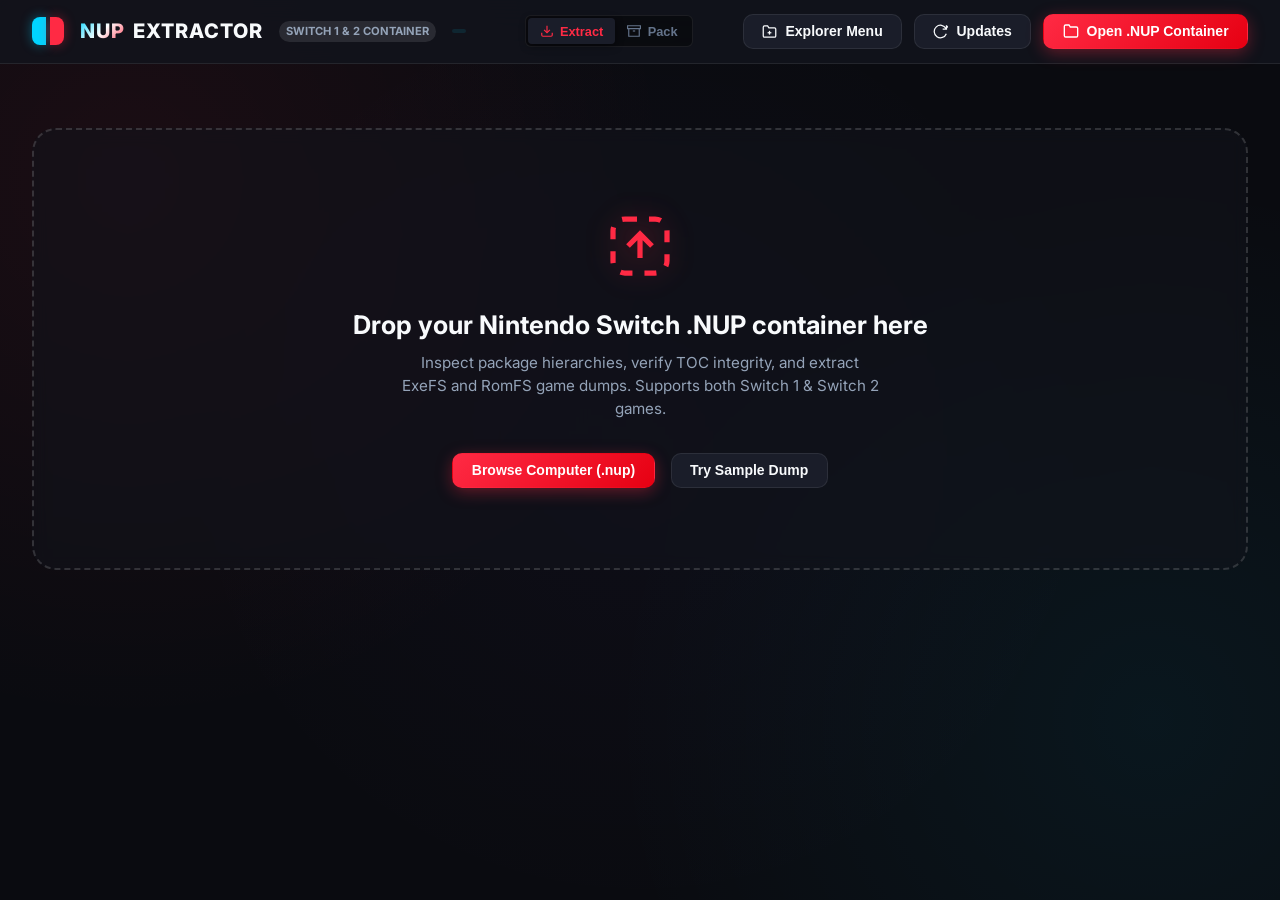
==== static/index.html @ 005afed6 "feat(packer): add bidirectional NUP container builder with Zstandard streaming compression and UI pa" ====
<!DOCTYPE html>
<html lang="en">
<head>
    <meta charset="UTF-8">
    <meta name="viewport" content="width=device-width, initial-scale=1.0">
    <title>NUP Extractor · Switch Clean-Room Container Utility</title>
    <link rel="stylesheet" href="styles.css">
    <link rel="preconnect" href="https://fonts.googleapis.com">
    <link rel="preconnect" href="https://fonts.gstatic.com" crossorigin>
    <link href="https://fonts.googleapis.com/css2?family=Inter:wght@400;500;600;700;800&family=JetBrains+Mono:wght@400;500;600;700&display=swap" rel="stylesheet">
</head>
<body>

    <!-- Header -->
    <header class="app-header">
        <div class="brand">
            <div class="joycon-logo">
                <div class="joycon-left"></div>
                <div class="joycon-right"></div>
            </div>
            <div class="brand-text">
                <h1><span>NUP</span> EXTRACTOR</h1>
            </div>
            <span class="badge-tag">Switch 1 & 2 Container</span>
            <span id="app-version-badge" class="badge-tag" style="background: rgba(0, 212, 255, 0.1); border-color: rgba(0, 212, 255, 0.3); color: var(--switch-blue); cursor: pointer;" title="Click to check for updates"></span>
        </div>

        <!-- Mode Navigation (Extract vs Pack) -->
        <div class="nav-mode-selector">
            <button id="nav-mode-extract" class="nav-mode-btn active" title="Inspect and extract .NUP containers">
                <svg width="14" height="14" viewBox="0 0 24 24" fill="none" stroke="currentColor" stroke-width="2"><path d="M21 15v4a2 2 0 0 1-2 2H5a2 2 0 0 1-2-2v-4"></path><polyline points="7 10 12 15 17 10"></polyline><line x1="12" y1="15" x2="12" y2="3"></line></svg>
                Extract
            </button>
            <button id="nav-mode-pack" class="nav-mode-btn" title="Pack game folder into Nintendo Switch .NUP container">
                <svg width="14" height="14" viewBox="0 0 24 24" fill="none" stroke="currentColor" stroke-width="2"><path d="M21 8v13H3V8"></path><path d="M1 3h22v5H1z"></path><path d="M10 12h4"></path></svg>
                Pack
            </button>
        </div>

        <div class="header-actions">
            <button id="btn-shell-settings" class="btn btn-secondary" title="Windows Explorer Right-Click Integration">
                <svg width="15" height="15" viewBox="0 0 24 24" fill="none" stroke="currentColor" stroke-width="2"><path d="M22 19a2 2 0 0 1-2 2H4a2 2 0 0 1-2-2V5a2 2 0 0 1 2-2h5l2 3h9a2 2 0 0 1 2 2z"></path><line x1="12" y1="11" x2="12" y2="17"></line><line x1="9" y1="14" x2="15" y2="14"></line></svg>
                Explorer Menu
            </button>
            <button id="btn-check-updates" class="btn btn-secondary" title="Check for software updates">
                <svg width="15" height="15" viewBox="0 0 24 24" fill="none" stroke="currentColor" stroke-width="2"><path d="M21.5 2v6h-6M21.34 15.57a10 10 0 1 1-.57-8.38l5.67-5.67"/></svg>
                Updates
            </button>
            <button id="btn-load-sample" class="btn btn-secondary" style="display: none;">
                <svg width="16" height="16" viewBox="0 0 24 24" fill="none" stroke="currentColor" stroke-width="2"><polygon points="5 3 19 12 5 21 5 3"></polygon></svg>
                Load Sample
            </button>
            <button id="btn-open-file" class="btn btn-primary btn-glow">
                <svg width="16" height="16" viewBox="0 0 24 24" fill="none" stroke="currentColor" stroke-width="2"><path d="M22 19a2 2 0 0 1-2 2H4a2 2 0 0 1-2-2V5a2 2 0 0 1 2-2h5l2 3h9a2 2 0 0 1 2 2z"></path></svg>
                Open .NUP Container
            </button>
        </div>
    </header>

    <!-- Main Workspace -->
    <main class="main-content">
        
        <!-- Welcome Dropzone (Hidden when container is loaded) -->
        <section id="dropzone-view" class="dropzone-container">
            <svg class="dropzone-icon" viewBox="0 0 24 24" fill="none" stroke="currentColor" stroke-width="1.75">
                <rect x="3" y="3" width="18" height="18" rx="4" stroke-dasharray="4 4"></rect>
                <path d="M12 8v8m-4-4l4-4 4 4"></path>
            </svg>
            <h2 class="dropzone-title">Drop your Nintendo Switch .NUP container here</h2>
            <p class="dropzone-subtitle">
                Inspect package hierarchies, verify TOC integrity, and extract ExeFS and RomFS game dumps. Supports both Switch 1 & Switch 2 games.
            </p>
            <div class="dropzone-actions">
                <button id="btn-dropzone-browse" class="btn btn-primary btn-glow">
                    Browse Computer (.nup)
                </button>
                <button id="btn-dropzone-sample" class="btn btn-secondary">
                    Try Sample Dump
                </button>
            </div>
        </section>

        <!-- Container Workspace (Shown after loading .nup) -->
        <section id="workspace-view" style="display: none;">
            
            <!-- Game Hero Summary -->
            <div class="game-hero-card">
                <div class="game-icon-box">
                    <img id="game-icon" class="game-icon-img" src="" alt="Game Icon" style="display: none;">
                    <div id="game-icon-fallback" style="text-align: center; color: var(--text-muted);">
                        <svg width="64" height="64" viewBox="0 0 24 24" fill="none" stroke="currentColor" stroke-width="1.5">
                            <rect x="2" y="6" width="20" height="12" rx="2"></rect>
                            <circle cx="7" cy="12" r="2"></circle>
                            <circle cx="17" cy="12" r="2"></circle>
                        </svg>
                        <div style="font-size: 0.7rem; font-weight: 700; margin-top: 4px;">NO ICON</div>
                    </div>
                </div>

                <div class="game-details">
                    <div>
                        <div class="game-title-row">
                            <h2 id="game-title" class="game-title">Game Title</h2>
                            <span id="badge-version" class="badge-tag" style="background: rgba(0, 212, 255, 0.15); color: var(--switch-blue);">v1.0.0</span>
                        </div>
                        <div class="game-meta-row">
                            <span id="game-publisher" class="publisher-tag">Publisher Name</span>
                            <span>•</span>
                            <span id="game-filename" style="font-family: var(--font-mono); font-size: 0.85rem;">file.nup</span>
                            <span>•</span>
                            <span id="game-filesize" style="font-weight: 600; color: var(--switch-green);">0 B</span>
                        </div>
                    </div>

                    <!-- Specs Badges Grid -->
                    <div class="specs-grid">
                        <div class="spec-item">
                            <div class="spec-label">Title ID</div>
                            <div class="spec-value">
                                <span id="spec-title-id">0100000000000000</span>
                                <button class="copy-btn" onclick="copyText('spec-title-id')" title="Copy Title ID">
                                    <svg width="14" height="14" viewBox="0 0 24 24" fill="none" stroke="currentColor" stroke-width="2"><rect x="9" y="9" width="13" height="13" rx="2"></rect><path d="M5 15H4a2 2 0 0 1-2-2V4a2 2 0 0 1 2-2h9a2 2 0 0 1 2 2v1"></path></svg>
                                </button>
                            </div>
                        </div>

                        <div class="spec-item">
                            <div class="spec-label">Build ID (NSO ModuleId)</div>
                            <div class="spec-value">
                                <span id="spec-build-id" style="font-size: 0.75rem; text-overflow: ellipsis; overflow: hidden; max-width: 150px;">-</span>
                                <button class="copy-btn" onclick="copyText('spec-build-id')" title="Copy Build ID">
                                    <svg width="14" height="14" viewBox="0 0 24 24" fill="none" stroke="currentColor" stroke-width="2"><rect x="9" y="9" width="13" height="13" rx="2"></rect><path d="M5 15H4a2 2 0 0 1-2-2V4a2 2 0 0 1 2-2h9a2 2 0 0 1 2 2v1"></path></svg>
                                </button>
                            </div>
                        </div>

                        <div class="spec-item">
                            <div class="spec-label">Packages & Content</div>
                            <div class="spec-value">
                                <span id="spec-pkg-count">1 package</span>
                            </div>
                        </div>

                        <div class="spec-item">
                            <div class="spec-label">Zstd Compression</div>
                            <div class="spec-value">
                                <span id="spec-compression">0%</span>
                            </div>
                        </div>
                    </div>

                    <div style="display: flex; gap: 0.75rem;">
                        <button id="btn-quick-extract-all" class="btn btn-primary btn-glow">
                            <svg width="16" height="16" viewBox="0 0 24 24" fill="none" stroke="currentColor" stroke-width="2"><path d="M21 15v4a2 2 0 0 1-2 2H5a2 2 0 0 1-2-2v-4"></path><polyline points="7 10 12 15 17 10"></polyline><line x1="12" y1="15" x2="12" y2="3"></line></svg>
                            Extract Everything
                        </button>
                        <button id="btn-verify-container" class="btn btn-secondary">
                            <svg width="16" height="16" viewBox="0 0 24 24" fill="none" stroke="currentColor" stroke-width="2"><path d="M12 22s8-4 8-10V5l-8-3-8 3v7c0 6 8 10 8 10z"></path></svg>
                            Verify Integrity
                        </button>
                        <button id="btn-close-container" class="btn btn-secondary">
                            <svg width="16" height="16" viewBox="0 0 24 24" fill="none" stroke="currentColor" stroke-width="2"><line x1="18" y1="6" x2="6" y2="18"></line><line x1="6" y1="6" x2="18" y2="18"></line></svg>
                            Close
                        </button>
                    </div>
                </div>
            </div>

            <!-- Workspace Columns -->
            <div class="workspace-grid">
                
                <!-- Left: Package Tabs & Tree Explorer -->
                <div class="packages-panel">
                    <div class="panel-header">
                        <span style="font-weight: 700; font-size: 0.95rem; display: flex; align-items: center; gap: 0.5rem;">
                            <svg width="16" height="16" viewBox="0 0 24 24" fill="none" stroke="currentColor" stroke-width="2"><path d="M22 19a2 2 0 0 1-2 2H4a2 2 0 0 1-2-2V5a2 2 0 0 1 2-2h5l2 3h9a2 2 0 0 1 2 2z"></path></svg>
                            Container Hierarchy
                        </span>
                        <span id="current-pkg-meta" style="font-size: 0.75rem; color: var(--text-muted); font-family: var(--font-mono);"></span>
                    </div>

                    <!-- Package Tabs -->
                    <div id="tabs-container" class="tabs-nav">
                        <!-- Injected dynamically -->
                    </div>

                    <!-- Search Box -->
                    <div class="search-box">
                        <svg width="14" height="14" viewBox="0 0 24 24" fill="none" stroke="currentColor" stroke-width="2" style="color: var(--text-muted);"><circle cx="11" cy="11" r="8"></circle><line x1="21" y1="21" x2="16.65" y2="16.65"></line></svg>
                        <input id="tree-search" type="text" class="search-input" placeholder="Filter files (e.g. main, .npdm, config)...">
                        <button id="btn-clear-search" class="copy-btn" style="display: none;" title="Clear Search">✕</button>
                    </div>

                    <!-- Interactive Tree -->
                    <div id="tree-view" class="tree-container">
                        <!-- Injected dynamically -->
                    </div>
                </div>

                <!-- Right: Extraction Control Panel -->
                <div class="extract-panel">
                    <h3 class="extract-title">
                        <svg width="18" height="18" viewBox="0 0 24 24" fill="none" stroke="currentColor" stroke-width="2" style="color: var(--switch-red);"><path d="M21 15v4a2 2 0 0 1-2 2H5a2 2 0 0 1-2-2v-4"></path><polyline points="7 10 12 15 17 10"></polyline><line x1="12" y1="15" x2="12" y2="3"></line></svg>
                        Extraction Settings
                    </h3>

                    <div class="field-group">
                        <label class="field-label">Destination Directory</label>
                        <div class="input-with-button">
                            <input id="dest-dir-input" type="text" class="text-input" placeholder="Select destination...">
                            <button id="btn-browse-dest" class="btn btn-secondary" title="Choose folder via Explorer">
                                Browse...
                            </button>
                        </div>
                    </div>

                    <div class="field-group">
                        <label class="field-label">Extraction Scope</label>
                        <div class="mode-options">
                            <label class="mode-radio">
                                <input type="radio" name="extract-mode" value="all" checked>
                                <div>
                                    <div class="mode-info-title">⚡ Full Game Dump (All Packages)</div>
                                    <div class="mode-info-desc">Reconstructs standard folders: base/, updates/, and dlc/</div>
                                </div>
                            </label>

                            <label class="mode-radio">
                                <input type="radio" name="extract-mode" value="package">
                                <div>
                                    <div class="mode-info-title">📦 Selected Package Only</div>
                                    <div class="mode-info-desc">Extracts only the currently selected package tab</div>
                                </div>
                            </label>

                            <label class="mode-radio">
                                <input type="radio" name="extract-mode" value="subtree">
                                <div>
                                    <div class="mode-info-title">📁 Subtree / Subfolder Only</div>
                                    <div class="mode-info-desc">Extracts only exefs, romfs, or a selected folder</div>
                                </div>
                            </label>
                        </div>
                    </div>

                    <div class="field-group" id="subtree-selector-group" style="display: none;">
                        <label class="field-label">Target Subtree</label>
                        <select id="subtree-select" class="text-input" style="font-family: var(--font-mono); font-size: 0.8rem;">
                            <option value="romfs">romfs/</option>
                            <option value="exefs">exefs/</option>
                        </select>
                    </div>

                    <div class="field-group">
                        <label class="checkbox-label">
                            <input id="check-open-explorer" type="checkbox" checked>
                            Open output folder in Explorer when done
                        </label>
                        <label class="checkbox-label" style="margin-top: 4px;">
                            <input type="checkbox" checked disabled>
                            Decompress Zstandard (zstd) extents
                        </label>
                    </div>

                    <button id="btn-start-extraction" class="btn btn-primary btn-glow" style="width: 100%; justify-content: center; padding: 0.85rem; font-size: 1rem; margin-top: 0.5rem;">
                        <svg width="18" height="18" viewBox="0 0 24 24" fill="none" stroke="currentColor" stroke-width="2"><path d="M21 15v4a2 2 0 0 1-2 2H5a2 2 0 0 1-2-2v-4"></path><polyline points="7 10 12 15 17 10"></polyline><line x1="12" y1="15" x2="12" y2="3"></line></svg>
                        Start Extraction
                    </button>
                </div>

            </div>

        </section>

        <!-- Pack / Build Mode View -->
        <section id="pack-view" class="pack-view-container" style="display: none;">
            <div class="pack-grid">
                <!-- Left: Source Folder Dropzone & Status -->
                <div class="pack-card">
                    <h3 class="card-title">
                        <svg width="18" height="18" viewBox="0 0 24 24" fill="none" stroke="currentColor" stroke-width="2"><path d="M22 19a2 2 0 0 1-2 2H4a2 2 0 0 1-2-2V5a2 2 0 0 1 2-2h5l2 3h9a2 2 0 0 1 2 2z"></path></svg>
                        1. Source Game Folder
                    </h3>
                    <p style="font-size: 0.82rem; color: var(--text-secondary); line-height: 1.4; margin-bottom: 1rem;">
                        Select or drag-and-drop a game dump directory containing <code>romfs</code>, <code>exefs</code>, or game asset files.
                    </p>

                    <div id="pack-dropzone" class="pack-dropzone">
                        <svg width="40" height="40" viewBox="0 0 24 24" fill="none" stroke="currentColor" stroke-width="1.75" style="color: var(--switch-blue); margin-bottom: 0.5rem;"><path d="M22 19a2 2 0 0 1-2 2H4a2 2 0 0 1-2-2V5a2 2 0 0 1 2-2h5l2 3h9a2 2 0 0 1 2 2z"></path><line x1="12" y1="11" x2="12" y2="17"></line><line x1="9" y1="14" x2="15" y2="14"></line></svg>
                        <div id="pack-dropzone-title" style="font-size: 0.95rem; font-weight: 700; color: var(--text-primary);">
                            Drop Game Folder Here
                        </div>
                        <div style="font-size: 0.78rem; color: var(--text-muted); margin-top: 0.25rem;">
                            or click below to choose folder
                        </div>
                        <button id="btn-browse-pack-source" class="btn btn-secondary" style="margin-top: 1rem;">
                            Browse Game Folder...
                        </button>
                    </div>

                    <div id="pack-source-preview" style="display: none; margin-top: 1rem; background: rgba(0, 0, 0, 0.3); border: 1px solid var(--border-subtle); border-radius: 8px; padding: 0.85rem;">
                        <div style="display: flex; align-items: center; justify-content: space-between;">
                            <span style="font-size: 0.75rem; color: var(--text-muted); font-weight: 700;">SELECTED FOLDER</span>
                            <span id="pack-source-badge" class="badge-tag" style="background: rgba(34, 197, 94, 0.15); color: #22c55e;">Ready to Pack</span>
                        </div>
                        <div id="pack-source-path" style="font-family: var(--font-mono); font-size: 0.8rem; color: var(--switch-blue); margin-top: 0.4rem; word-break: break-all;"></div>
                        <div id="pack-source-detected" style="margin-top: 0.5rem; display: flex; gap: 0.5rem; flex-wrap: wrap;"></div>
                    </div>
                </div>

                <!-- Right: Container Metadata & Compression Settings -->
                <div class="pack-card">
                    <h3 class="card-title">
                        <svg width="18" height="18" viewBox="0 0 24 24" fill="none" stroke="currentColor" stroke-width="2"><path d="M12 20h9"></path><path d="M16.5 3.5a2.121 2.121 0 0 1 3 3L7 19l-4 1 1-4L16.5 3.5z"></path></svg>
                        2. Container Metadata & Compression
                    </h3>

                    <div style="display: flex; flex-direction: column; gap: 1rem; margin-top: 0.85rem;">
                        <div class="field-group">
                            <label class="field-label">Destination .NUP File</label>
                            <div class="input-with-button">
                                <input id="pack-dest-input" type="text" class="text-input" placeholder="Select destination output .nup path..." />
                                <button id="btn-browse-pack-dest" class="btn btn-secondary">Browse...</button>
                            </div>
                        </div>

                        <div style="display: grid; grid-template-columns: 1fr 1fr; gap: 0.75rem;">
                            <div class="field-group">
                                <label class="field-label">Game Title Name</label>
                                <input id="pack-title-input" type="text" class="text-input" placeholder="Custom Game / Mod" />
                            </div>
                            <div class="field-group">
                                <label class="field-label">Publisher</label>
                                <input id="pack-publisher-input" type="text" class="text-input" placeholder="Homebrew / Modder" />
                            </div>
                        </div>

                        <div style="display: grid; grid-template-columns: 1fr 1fr; gap: 0.75rem;">
                            <div class="field-group">
                                <label class="field-label">Title ID (Hex)</label>
                                <input id="pack-titleid-input" type="text" class="text-input" placeholder="0100000000001000" />
                            </div>
                            <div class="field-group">
                                <label class="field-label">Display Version</label>
                                <input id="pack-version-input" type="text" class="text-input" placeholder="1.0.0" />
                            </div>
                        </div>

                        <div class="field-group">
                            <label class="field-label">Compression Codec</label>
                            <div class="mode-options" style="display: grid; grid-template-columns: 1fr 1fr 1fr; gap: 0.5rem;">
                                <label class="radio-card">
                                    <input type="radio" name="pack-compression" value="3" checked />
                                    <div class="radio-content">
                                        <div style="font-weight: 700; font-size: 0.82rem; color: var(--switch-blue);">🚀 Zstd Fast</div>
                                        <div style="font-size: 0.7rem; color: var(--text-muted);">Level 3 (Balanced)</div>
                                    </div>
                                </label>
                                <label class="radio-card">
                                    <input type="radio" name="pack-compression" value="19" />
                                    <div class="radio-content">
                                        <div style="font-weight: 700; font-size: 0.82rem; color: #a855f7;">🗜️ Zstd Ultra</div>
                                        <div style="font-size: 0.7rem; color: var(--text-muted);">Level 19 (Max)</div>
                                    </div>
                                </label>
                                <label class="radio-card">
                                    <input type="radio" name="pack-compression" value="0" />
                                    <div class="radio-content">
                                        <div style="font-weight: 700; font-size: 0.82rem; color: var(--text-primary);">⚡ Raw</div>
                                        <div style="font-size: 0.7rem; color: var(--text-muted);">Uncompressed</div>
                                    </div>
                                </label>
                            </div>
                        </div>

                        <button id="btn-start-pack" class="btn btn-primary btn-glow" style="margin-top: 0.5rem; padding: 0.85rem; font-size: 1rem; width: 100%; justify-content: center;">
                            <svg width="18" height="18" viewBox="0 0 24 24" fill="none" stroke="currentColor" stroke-width="2"><path d="M21 8v13H3V8"></path><path d="M1 3h22v5H1z"></path><path d="M10 12h4"></path></svg>
                            Build & Pack .NUP Container
                        </button>
                    </div>
                </div>
            </div>
        </section>

    </main>

    <!-- Extraction Progress Modal -->
    <div id="extract-modal" class="modal-overlay">
        <div class="modal-card">
            <div class="progress-header">
                <h3 id="extract-modal-title" style="font-size: 1.15rem; font-weight: 700; display: flex; align-items: center; gap: 0.5rem;">
                    <span class="joycon-left" style="height: 18px; width: 8px;"></span>
                    Extracting Game Files...
                </h3>
                <span id="extract-modal-pct" style="font-family: var(--font-mono); font-weight: 700; color: var(--switch-blue);">0%</span>
            </div>

            <div class="progress-bar-container">
                <div id="extract-progress-bar" class="progress-fill"></div>
            </div>

            <div class="progress-stats">
                <span id="extract-stats-files">0 / 0 files</span>
                <span id="extract-stats-bytes">0 B / 0 B</span>
            </div>

            <div id="extract-current-file" style="font-family: var(--font-mono); font-size: 0.75rem; color: var(--text-muted); overflow: hidden; text-overflow: ellipsis; white-space: nowrap;">
                Preparing extraction...
            </div>

            <div id="extract-log-box" class="progress-log-box">
                <!-- Activity logs appended here -->
            </div>

            <div id="extract-modal-footer" style="display: flex; justify-content: flex-end; gap: 0.75rem; margin-top: 0.5rem;">
                <button id="btn-modal-open-folder" class="btn btn-cyan" style="display: none;">
                    <svg width="16" height="16" viewBox="0 0 24 24" fill="none" stroke="currentColor" stroke-width="2"><path d="M22 19a2 2 0 0 1-2 2H4a2 2 0 0 1-2-2V5a2 2 0 0 1 2-2h5l2 3h9a2 2 0 0 1 2 2z"></path></svg>
                    Open in File Explorer
                </button>
                <button id="btn-modal-close" class="btn btn-secondary" style="display: none;">
                    Close
                </button>
            </div>
        </div>
    </div>

    <!-- Verification Modal -->
    <div id="verify-modal" class="modal-overlay">
        <div class="modal-card">
            <div class="progress-header">
                <h3 style="font-size: 1.15rem; font-weight: 700; display: flex; align-items: center; gap: 0.5rem;">
                    <svg width="18" height="18" viewBox="0 0 24 24" fill="none" stroke="currentColor" stroke-width="2" style="color: var(--switch-green);"><path d="M12 22s8-4 8-10V5l-8-3-8 3v7c0 6 8 10 8 10z"></path></svg>
                    Verifying Container Integrity
                </h3>
                <span id="verify-modal-pct" style="font-family: var(--font-mono); font-weight: 700; color: var(--switch-green);">0%</span>
            </div>

            <div class="progress-bar-container">
                <div id="verify-progress-bar" class="progress-fill" style="background: linear-gradient(90deg, #10b981, #00d4ff);"></div>
            </div>

            <div id="verify-status-text" style="font-size: 0.85rem; color: var(--text-secondary);">
                Validating Superblock, TOC SHA-256 and checking file hashes...
            </div>

            <div id="verify-result-box" class="progress-log-box" style="height: 200px;">
                <!-- Verification results -->
            </div>

            <div style="display: flex; justify-content: flex-end; gap: 0.75rem;">
                <button id="btn-verify-modal-close" class="btn btn-secondary">
                    Close
                </button>
            </div>
        </div>
    </div>

    <!-- Packaging Progress Modal -->
    <div id="pack-modal" class="modal-overlay">
        <div class="modal-card">
            <div class="progress-header">
                <div>
                    <h3 id="pack-modal-title" style="font-size: 1.15rem; font-weight: 700; display: flex; align-items: center; gap: 0.5rem;">
                        <span class="joycon-left" style="height: 18px; width: 8px;"></span>
                        Building .NUP Container...
                    </h3>
                    <p id="pack-current-file" style="font-size: 0.8rem; color: var(--text-muted); margin-top: 0.2rem;">Initializing packing engine...</p>
                </div>
                <span id="pack-modal-pct" style="font-family: var(--font-mono); font-weight: 700; color: var(--switch-blue);">0%</span>
            </div>

            <div class="progress-bar-container">
                <div id="pack-progress-bar" class="progress-fill"></div>
            </div>

            <div class="progress-stats">
                <span id="pack-stats-files">0 / 0 files</span>
                <span id="pack-stats-bytes">0 B / 0 B</span>
            </div>

            <div class="progress-log-box" id="pack-log-box"></div>

            <div style="display: flex; justify-content: flex-end; gap: 0.75rem;">
                <button id="btn-pack-modal-open-folder" class="btn btn-secondary" style="display: none;">
                    Open Output Folder
                </button>
                <button id="btn-pack-modal-cancel" class="btn btn-ghost">
                    Cancel
                </button>
                <button id="btn-pack-modal-close" class="btn btn-primary" style="display: none;">
                    Close
                </button>
            </div>
        </div>
    </div>

    <!-- Software Update Prompt Modal -->
    <div id="update-modal" class="modal-overlay">
        <div class="modal-card" style="max-width: 520px;">
            <div class="progress-header" style="margin-bottom: 1rem;">
                <h3 style="font-size: 1.25rem; font-weight: 800; display: flex; align-items: center; gap: 0.6rem;">
                    <div class="joycon-logo" style="transform: scale(0.85);"><div class="joycon-left"></div><div class="joycon-right"></div></div>
                    Update Available!
                </h3>
                <span id="update-version-badge" class="badge-tag" style="background: rgba(16, 185, 129, 0.15); border-color: rgba(16, 185, 129, 0.4); color: var(--switch-green); font-weight: 700;">
                    v1.0.6
                </span>
            </div>

            <div style="font-size: 0.92rem; color: var(--text-secondary); margin-bottom: 0.85rem;">
                A new version of <strong>NUP Extractor</strong> is available with performance improvements and fixes:
            </div>

            <div style="background: rgba(0, 0, 0, 0.35); border: 1px solid var(--border-subtle); border-radius: 8px; padding: 0.9rem; margin-bottom: 1.25rem;">
                <div id="update-release-title" style="font-weight: 700; color: var(--text-primary); margin-bottom: 0.35rem;">
                    NUP Extractor v1.0.6
                </div>
                <div id="update-release-notes" style="font-family: var(--font-sans); font-size: 0.82rem; color: var(--text-muted); max-height: 120px; overflow-y: auto; white-space: pre-wrap; line-height: 1.45;">
                    <!-- Release notes inserted here -->
                </div>
                <div id="update-release-size" style="font-size: 0.78rem; color: var(--switch-blue); margin-top: 0.5rem; font-family: var(--font-mono);">
                    Download size: ~59.9 MB
                </div>
            </div>

            <div style="display: flex; align-items: center; justify-content: space-between; gap: 0.5rem; flex-wrap: wrap;">
                <button id="btn-update-ignore" class="btn btn-ghost" style="font-size: 0.8rem; color: var(--text-muted); padding: 0.4rem 0.6rem;" title="Don't notify me about this version again">
                    Skip this version
                </button>
                <div style="display: flex; gap: 0.75rem;">
                    <button id="btn-update-later" class="btn btn-secondary">
                        Remind Me Later
                    </button>
                    <button id="btn-update-now" class="btn btn-primary btn-glow">
                        <svg width="16" height="16" viewBox="0 0 24 24" fill="none" stroke="currentColor" stroke-width="2.5"><path d="M21 15v4a2 2 0 0 1-2 2H5a2 2 0 0 1-2-2v-4"></path><polyline points="7 10 12 15 17 10"></polyline><line x1="12" y1="15" x2="12" y2="3"></line></svg>
                        Update Now
                    </button>
                </div>
            </div>
        </div>
    </div>

    <!-- Software Update Progress Modal -->
    <div id="update-progress-modal" class="modal-overlay">
        <div class="modal-card" style="max-width: 480px;">
            <div class="progress-header">
                <h3 id="update-progress-title" style="font-size: 1.15rem; font-weight: 700; display: flex; align-items: center; gap: 0.5rem;">
                    <span class="joycon-right" style="height: 18px; width: 8px;"></span>
                    Updating NUP Extractor...
                </h3>
                <span id="update-progress-pct" style="font-family: var(--font-mono); font-weight: 700; color: var(--switch-blue);">0%</span>
            </div>

            <div class="progress-bar-container">
                <div id="update-progress-bar" class="progress-fill" style="background: linear-gradient(90deg, #00d4ff, #ff2a44);"></div>
            </div>

            <div class="progress-stats">
                <span id="update-progress-speed">Connecting...</span>
                <span id="update-progress-bytes">0 MB / 0 MB</span>
            </div>

            <div id="update-progress-status" style="font-size: 0.85rem; color: var(--text-secondary); margin-top: 0.5rem;">
                Downloading latest release from GitHub...
            </div>

            <div id="update-progress-footer" style="display: flex; justify-content: flex-end; margin-top: 1.25rem;">
                <button id="btn-update-cancel" class="btn btn-secondary">
                    Cancel
                </button>
            </div>
        </div>
    </div>

    <!-- Right-Click Context Menu for File Tree -->
    <div id="file-context-menu" class="context-menu">
        <div class="context-menu-header" id="ctx-file-name">file.bin</div>
        <div class="context-menu-item" id="ctx-extract-file">
            <svg width="15" height="15" viewBox="0 0 24 24" fill="none" stroke="currentColor" stroke-width="2"><path d="M21 15v4a2 2 0 0 1-2 2H5a2 2 0 0 1-2-2v-4"></path><polyline points="7 10 12 15 17 10"></polyline><line x1="12" y1="15" x2="12" y2="3"></line></svg>
            Extract this file...
        </div>
        <div class="context-menu-divider"></div>
        <div class="context-menu-item" id="ctx-copy-path">
            <svg width="15" height="15" viewBox="0 0 24 24" fill="none" stroke="currentColor" stroke-width="2"><rect x="9" y="9" width="13" height="13" rx="2" ry="2"></rect><path d="M5 15H4a2 2 0 0 1-2-2V4a2 2 0 0 1 2-2h9a2 2 0 0 1 2 2v1"></path></svg>
            Copy Relative Path
        </div>
        <div class="context-menu-item" id="ctx-copy-hash">
            <svg width="15" height="15" viewBox="0 0 24 24" fill="none" stroke="currentColor" stroke-width="2"><circle cx="12" cy="12" r="10"></circle><line x1="12" y1="8" x2="12" y2="12"></line><line x1="12" y1="16" x2="12.01" y2="16"></line></svg>
            Copy SHA-256 Hash
        </div>
    </div>

    <!-- Disk Space Warning Modal -->
    <div id="disk-space-modal" class="modal-overlay">
        <div class="modal-card" style="max-width: 480px;">
            <div class="progress-header" style="margin-bottom: 0.75rem;">
                <h3 style="font-size: 1.15rem; font-weight: 800; display: flex; align-items: center; gap: 0.5rem; color: #ffb703;">
                    <svg width="20" height="20" viewBox="0 0 24 24" fill="none" stroke="currentColor" stroke-width="2.5"><path d="M10.29 3.86L1.82 18a2 2 0 0 0 1.71 3h16.94a2 2 0 0 0 1.71-3L13.71 3.86a2 2 0 0 0-3.42 0z"></path><line x1="12" y1="9" x2="12" y2="13"></line><line x1="12" y1="17" x2="12.01" y2="17"></line></svg>
                    Low Disk Space Warning
                </h3>
            </div>
            <div style="font-size: 0.9rem; color: var(--text-secondary); line-height: 1.5; margin-bottom: 1.25rem;">
                Destination drive <strong id="disk-space-drive" style="color: var(--text-primary);">C:\</strong> has only <strong id="disk-space-free" style="color: var(--switch-red);">0 GB</strong> free space, but this extraction requires <strong id="disk-space-required" style="color: var(--switch-blue);">0 GB</strong>.
                <div style="margin-top: 0.6rem; font-size: 0.82rem; color: var(--text-muted);">
                    Continuing may cause extraction to fail if the drive runs completely out of storage space.
                </div>
            </div>
            <div style="display: flex; justify-content: flex-end; gap: 0.75rem;">
                <button id="btn-disk-space-change-folder" class="btn btn-secondary">
                    Change Folder
                </button>
                <button id="btn-disk-space-continue" class="btn btn-primary" style="background: linear-gradient(135deg, #f59e0b, #d97706);">
                    Continue Anyway
                </button>
                <button id="btn-disk-space-cancel" class="btn btn-ghost">
                    Cancel
                </button>
            </div>
        </div>
    </div>

    <!-- Windows Shell Integration Settings Modal -->
    <div id="shell-settings-modal" class="modal-overlay">
        <div class="modal-card" style="max-width: 520px;">
            <div class="progress-header" style="margin-bottom: 1rem;">
                <h3 style="font-size: 1.2rem; font-weight: 800; display: flex; align-items: center; gap: 0.5rem;">
                    <svg width="20" height="20" viewBox="0 0 24 24" fill="none" stroke="currentColor" stroke-width="2" style="color: var(--switch-blue);"><path d="M22 19a2 2 0 0 1-2 2H4a2 2 0 0 1-2-2V5a2 2 0 0 1 2-2h5l2 3h9a2 2 0 0 1 2 2z"></path></svg>
                    Windows Explorer Shell Integration
                </h3>
            </div>
            <div style="font-size: 0.9rem; color: var(--text-secondary); line-height: 1.5; margin-bottom: 1.25rem;">
                Integrate NUP Extractor directly into the Windows right-click context menu (like WinRAR or 7-Zip).
            </div>

            <div style="background: rgba(0, 0, 0, 0.3); border: 1px solid var(--border-subtle); border-radius: 8px; padding: 1rem; margin-bottom: 1.25rem; display: flex; flex-direction: column; gap: 0.75rem;">
                <div style="display: flex; align-items: flex-start; gap: 0.75rem;">
                    <span style="font-size: 1.2rem;">📦</span>
                    <div>
                        <div style="font-size: 0.88rem; font-weight: 700; color: var(--text-primary);">"Extract Here with NUP Extractor"</div>
                        <div style="font-size: 0.78rem; color: var(--text-muted);">Extracts the .nup container directly to the current folder.</div>
                    </div>
                </div>
                <div style="display: flex; align-items: flex-start; gap: 0.75rem;">
                    <span style="font-size: 1.2rem;">📂</span>
                    <div>
                        <div style="font-size: 0.88rem; font-weight: 700; color: var(--text-primary);">"Extract to folder with NUP Extractor"</div>
                        <div style="font-size: 0.78rem; color: var(--text-muted);">Extracts the .nup container into an organized subfolder.</div>
                    </div>
                </div>
                <div style="display: flex; align-items: flex-start; gap: 0.75rem;">
                    <span style="font-size: 1.2rem;">🔗</span>
                    <div>
                        <div style="font-size: 0.88rem; font-weight: 700; color: var(--text-primary);">Default .NUP File Association</div>
                        <div style="font-size: 0.78rem; color: var(--text-muted);">Double-clicking any .nup file opens it directly in NUP Extractor.</div>
                    </div>
                </div>
            </div>

            <div style="display: flex; align-items: center; justify-content: space-between;">
                <div id="shell-status-indicator" style="font-size: 0.85rem; font-weight: 600; color: var(--text-muted);">
                    Status: Checking...
                </div>
                <div style="display: flex; gap: 0.75rem;">
                    <button id="btn-toggle-shell-integration" class="btn btn-cyan">
                        Enable Integration
                    </button>
                    <button id="btn-close-shell-settings" class="btn btn-secondary">
                        Close
                    </button>
                </div>
            </div>
        </div>
    </div>

    <!-- Toast Notification -->
    <div id="toast" class="toast">
        <span id="toast-message">Copied to clipboard</span>
    </div>

    <script src="app.js"></script>
</body>
</html>
---- static/styles.css ----
:root {
    --bg-base: #0a0b10;
    --bg-surface: #12141d;
    --bg-surface-elevated: #1a1d29;
    --bg-surface-hover: #222638;
    --border-subtle: rgba(255, 255, 255, 0.08);
    --border-glow: rgba(255, 42, 68, 0.35);
    
    --switch-red: #ff2a44;
    --switch-red-glow: rgba(255, 42, 68, 0.4);
    --switch-blue: #00d4ff;
    --switch-blue-glow: rgba(0, 212, 255, 0.4);
    --switch-green: #10b981;
    --switch-amber: #f59e0b;
    --switch-purple: #8b5cf6;
    
    --text-primary: #f8fafc;
    --text-secondary: #94a3b8;
    --text-muted: #64748b;
    
    --radius-sm: 6px;
    --radius-md: 10px;
    --radius-lg: 16px;
    --radius-xl: 24px;
    
    --font-sans: 'Inter', -apple-system, BlinkMacSystemFont, "Segoe UI", Roboto, sans-serif;
    --font-mono: 'JetBrains Mono', 'Fira Code', Consolas, monospace;
}

* {
    box-sizing: border-box;
    margin: 0;
    padding: 0;
}

body {
    background-color: var(--bg-base);
    background-image: 
        radial-gradient(circle at 10% 20%, rgba(255, 42, 68, 0.07) 0%, transparent 40%),
        radial-gradient(circle at 90% 80%, rgba(0, 212, 255, 0.06) 0%, transparent 40%),
        radial-gradient(circle at 50% 50%, rgba(139, 92, 246, 0.03) 0%, transparent 60%);
    color: var(--text-primary);
    font-family: var(--font-sans);
    line-height: 1.5;
    min-height: 100vh;
    display: flex;
    flex-direction: column;
    overflow-x: hidden;
}

/* App Header */
.app-header {
    background: rgba(18, 20, 29, 0.85);
    backdrop-filter: blur(16px);
    border-bottom: 1px solid var(--border-subtle);
    padding: 0.85rem 2rem;
    display: flex;
    align-items: center;
    justify-content: space-between;
    position: sticky;
    top: 0;
    z-index: 50;
}

.brand {
    display: flex;
    align-items: center;
    gap: 1rem;
}

.joycon-logo {
    display: flex;
    align-items: center;
    gap: 4px;
}

.joycon-left {
    width: 14px;
    height: 28px;
    background: var(--switch-blue);
    border-top-left-radius: 8px;
    border-bottom-left-radius: 8px;
    box-shadow: 0 0 12px var(--switch-blue-glow);
}

.joycon-right {
    width: 14px;
    height: 28px;
    background: var(--switch-red);
    border-top-right-radius: 8px;
    border-bottom-right-radius: 8px;
    box-shadow: 0 0 12px var(--switch-red-glow);
}

.brand-text h1 {
    font-size: 1.25rem;
    font-weight: 800;
    letter-spacing: 0.05em;
    display: flex;
    align-items: center;
    gap: 0.5rem;
}

.brand-text h1 span {
    background: linear-gradient(135deg, var(--switch-blue), #ffffff, var(--switch-red));
    -webkit-background-clip: text;
    -webkit-text-fill-color: transparent;
}

.badge-tag {
    font-size: 0.7rem;
    font-weight: 700;
    padding: 2px 7px;
    border-radius: 20px;
    background: rgba(255, 255, 255, 0.1);
    color: var(--text-secondary);
    text-transform: uppercase;
}

.header-actions {
    display: flex;
    align-items: center;
    gap: 0.75rem;
}

/* Main Container */
.main-content {
    flex: 1;
    max-width: 1300px;
    width: 100%;
    margin: 0 auto;
    padding: 2rem;
}

/* Buttons */
.btn {
    display: inline-flex;
    align-items: center;
    gap: 0.5rem;
    padding: 0.55rem 1.15rem;
    border-radius: var(--radius-md);
    font-size: 0.875rem;
    font-weight: 600;
    cursor: pointer;
    transition: all 0.2s cubic-bezier(0.16, 1, 0.3, 1);
    border: 1px solid transparent;
    text-decoration: none;
    user-select: none;
}

.btn-primary {
    background: linear-gradient(135deg, #ff2a44, #e60012);
    color: white;
    box-shadow: 0 4px 16px rgba(255, 42, 68, 0.35);
}

.btn-primary:hover {
    transform: translateY(-1px);
    box-shadow: 0 6px 20px rgba(255, 42, 68, 0.5);
}

.btn-secondary {
    background: var(--bg-surface-elevated);
    color: var(--text-primary);
    border-color: var(--border-subtle);
}

.btn-secondary:hover {
    background: var(--bg-surface-hover);
    border-color: rgba(255, 255, 255, 0.2);
}

.btn-cyan {
    background: linear-gradient(135deg, #00d4ff, #0099ff);
    color: #051424;
    box-shadow: 0 4px 16px rgba(0, 212, 255, 0.3);
}

.btn-cyan:hover {
    transform: translateY(-1px);
    box-shadow: 0 6px 20px rgba(0, 212, 255, 0.5);
}

.btn-ghost {
    background: transparent;
    color: var(--text-muted);
    border-color: transparent;
}

.btn-ghost:hover {
    color: var(--text-primary);
    background: rgba(255, 255, 255, 0.06);
    border-color: rgba(255, 255, 255, 0.1);
}

.btn-glow {
    position: relative;
    overflow: hidden;
}

.btn-glow::after {
    content: '';
    position: absolute;
    top: -50%;
    left: -50%;
    width: 200%;
    height: 200%;
    background: linear-gradient(45deg, transparent, rgba(255, 255, 255, 0.15), transparent);
    transform: rotate(45deg);
    transition: all 0.5s;
    opacity: 0;
}

.btn-glow:hover::after {
    opacity: 1;
    transform: rotate(45deg) translate(50%, 50%);
}

/* Hero Dropzone */
.dropzone-container {
    display: flex;
    flex-direction: column;
    align-items: center;
    justify-content: center;
    border: 2px dashed rgba(255, 255, 255, 0.15);
    border-radius: var(--radius-xl);
    padding: 5rem 2rem;
    background: rgba(18, 20, 29, 0.5);
    backdrop-filter: blur(8px);
    transition: all 0.3s ease;
    text-align: center;
    cursor: pointer;
    margin-top: 2rem;
}

.dropzone-container:hover, .dropzone-container.dragover {
    border-color: var(--switch-red);
    background: rgba(255, 42, 68, 0.05);
    box-shadow: 0 0 30px rgba(255, 42, 68, 0.15);
}

.dropzone-icon {
    width: 72px;
    height: 72px;
    margin-bottom: 1.5rem;
    color: var(--switch-red);
    filter: drop-shadow(0 0 12px var(--switch-red-glow));
}

.dropzone-title {
    font-size: 1.6rem;
    font-weight: 700;
    margin-bottom: 0.5rem;
}

.dropzone-subtitle {
    color: var(--text-secondary);
    font-size: 0.95rem;
    max-width: 480px;
    margin-bottom: 2rem;
}

.dropzone-actions {
    display: flex;
    gap: 1rem;
    align-items: center;
}

/* Game Hero Card */
.game-hero-card {
    background: rgba(18, 20, 29, 0.7);
    backdrop-filter: blur(16px);
    border: 1px solid var(--border-subtle);
    border-radius: var(--radius-lg);
    padding: 1.75rem;
    display: grid;
    grid-template-columns: auto 1fr;
    gap: 2rem;
    box-shadow: 0 10px 30px rgba(0, 0, 0, 0.4);
    margin-bottom: 2rem;
    position: relative;
    overflow: hidden;
}

.game-hero-card::before {
    content: '';
    position: absolute;
    top: 0;
    left: 0;
    width: 4px;
    height: 100%;
    background: linear-gradient(to bottom, var(--switch-blue), var(--switch-red));
}

.game-icon-box {
    width: 180px;
    height: 180px;
    border-radius: var(--radius-lg);
    overflow: hidden;
    position: relative;
    background: var(--bg-surface-elevated);
    box-shadow: 0 8px 24px rgba(0, 0, 0, 0.5), 0 0 15px rgba(255, 42, 68, 0.2);
    border: 1px solid rgba(255, 255, 255, 0.12);
    display: flex;
    align-items: center;
    justify-content: center;
}

.game-icon-img {
    width: 100%;
    height: 100%;
    object-fit: cover;
}

.game-details {
    display: flex;
    flex-direction: column;
    justify-content: space-between;
}

.game-title-row {
    display: flex;
    align-items: flex-start;
    justify-content: space-between;
    gap: 1rem;
}

.game-title {
    font-size: 1.85rem;
    font-weight: 800;
    line-height: 1.2;
    margin-bottom: 0.35rem;
}

.game-meta-row {
    display: flex;
    align-items: center;
    gap: 0.75rem;
    color: var(--text-secondary);
    font-size: 0.95rem;
    margin-bottom: 1.25rem;
}

.publisher-tag {
    font-weight: 600;
    color: var(--text-primary);
}

.specs-grid {
    display: grid;
    grid-template-columns: repeat(auto-fit, minmax(180px, 1fr));
    gap: 0.85rem;
    margin-bottom: 1.25rem;
}

.spec-item {
    background: rgba(255, 255, 255, 0.03);
    border: 1px solid var(--border-subtle);
    border-radius: var(--radius-sm);
    padding: 0.6rem 0.85rem;
}

.spec-label {
    font-size: 0.72rem;
    text-transform: uppercase;
    font-weight: 700;
    color: var(--text-muted);
    letter-spacing: 0.05em;
    margin-bottom: 2px;
}

.spec-value {
    font-family: var(--font-mono);
    font-size: 0.85rem;
    font-weight: 600;
    color: var(--text-primary);
    display: flex;
    align-items: center;
    justify-content: space-between;
}

.copy-btn {
    background: none;
    border: none;
    color: var(--text-muted);
    cursor: pointer;
    padding: 2px 4px;
    border-radius: 4px;
    transition: color 0.2s;
}

.copy-btn:hover {
    color: var(--switch-cyan, #00d4ff);
}

/* Layout Split: Workspace */
.workspace-grid {
    display: grid;
    grid-template-columns: 1fr 380px;
    gap: 2rem;
}

/* Package Tabs */
.packages-panel {
    background: rgba(18, 20, 29, 0.7);
    backdrop-filter: blur(16px);
    border: 1px solid var(--border-subtle);
    border-radius: var(--radius-lg);
    overflow: hidden;
    display: flex;
    flex-direction: column;
}

.panel-header {
    padding: 1rem 1.25rem;
    border-bottom: 1px solid var(--border-subtle);
    display: flex;
    align-items: center;
    justify-content: space-between;
}

.tabs-nav {
    display: flex;
    background: var(--bg-surface);
    border-bottom: 1px solid var(--border-subtle);
    padding: 0.5rem 1rem 0 1rem;
    gap: 0.5rem;
    overflow-x: auto;
}

.tab-btn {
    background: none;
    border: none;
    color: var(--text-muted);
    padding: 0.65rem 1rem;
    font-weight: 600;
    font-size: 0.875rem;
    cursor: pointer;
    border-bottom: 2px solid transparent;
    transition: all 0.2s;
    display: flex;
    align-items: center;
    gap: 0.5rem;
    white-space: nowrap;
}

.tab-btn:hover {
    color: var(--text-primary);
}

.tab-btn.active {
    color: var(--switch-blue);
    border-bottom-color: var(--switch-blue);
}

.tab-badge {
    background: rgba(255, 255, 255, 0.08);
    font-size: 0.7rem;
    padding: 1px 6px;
    border-radius: 10px;
}

/* Search Bar */
.search-box {
    padding: 0.75rem 1.25rem;
    border-bottom: 1px solid var(--border-subtle);
    display: flex;
    align-items: center;
    gap: 0.75rem;
    background: rgba(0, 0, 0, 0.15);
}

.search-input {
    flex: 1;
    background: none;
    border: none;
    color: var(--text-primary);
    font-size: 0.875rem;
    outline: none;
}

.search-input::placeholder {
    color: var(--text-muted);
}

/* Tree Explorer */
.tree-container {
    flex: 1;
    padding: 1rem;
    min-height: 420px;
    max-height: 560px;
    overflow-y: auto;
    font-family: var(--font-mono);
    font-size: 0.82rem;
}

.tree-node {
    margin-bottom: 2px;
}

.node-row {
    display: flex;
    align-items: center;
    padding: 0.3rem 0.5rem;
    border-radius: var(--radius-sm);
    cursor: pointer;
    user-select: none;
    transition: background 0.15s;
    gap: 0.5rem;
}

.node-row:hover {
    background: var(--bg-surface-hover);
}

.node-indent {
    display: inline-block;
    width: 1.25rem;
}

.node-icon {
    width: 16px;
    height: 16px;
    flex-shrink: 0;
}

.node-name {
    flex: 1;
    overflow: hidden;
    text-overflow: ellipsis;
    white-space: nowrap;
}

.node-meta {
    display: flex;
    align-items: center;
    gap: 0.5rem;
    color: var(--text-muted);
    font-size: 0.75rem;
}

.codec-pill {
    padding: 1px 5px;
    border-radius: 4px;
    font-size: 0.65rem;
    font-weight: 700;
    text-transform: uppercase;
}

.codec-zstd {
    background: rgba(0, 212, 255, 0.15);
    color: var(--switch-blue);
}

.codec-raw {
    background: rgba(255, 255, 255, 0.08);
    color: var(--text-muted);
}

/* Extraction Settings & Action Card */
.extract-panel {
    background: rgba(18, 20, 29, 0.7);
    backdrop-filter: blur(16px);
    border: 1px solid var(--border-subtle);
    border-radius: var(--radius-lg);
    padding: 1.5rem;
    display: flex;
    flex-direction: column;
    gap: 1.5rem;
    height: fit-content;
}

.extract-title {
    font-size: 1.1rem;
    font-weight: 700;
    display: flex;
    align-items: center;
    gap: 0.5rem;
}

.field-group {
    display: flex;
    flex-direction: column;
    gap: 0.4rem;
}

.field-label {
    font-size: 0.8rem;
    font-weight: 600;
    color: var(--text-secondary);
}

.input-with-button {
    display: flex;
    gap: 0.5rem;
}

.text-input {
    flex: 1;
    background: var(--bg-surface-elevated);
    border: 1px solid var(--border-subtle);
    border-radius: var(--radius-md);
    padding: 0.55rem 0.85rem;
    color: var(--text-primary);
    font-size: 0.85rem;
    font-family: var(--font-mono);
    outline: none;
    transition: border-color 0.2s;
}

.text-input:focus {
    border-color: var(--switch-red);
}

/* Extraction Mode Radios */
.mode-options {
    display: flex;
    flex-direction: column;
    gap: 0.6rem;
}

.mode-radio {
    display: flex;
    align-items: flex-start;
    gap: 0.75rem;
    padding: 0.75rem;
    border-radius: var(--radius-md);
    border: 1px solid var(--border-subtle);
    background: var(--bg-surface-elevated);
    cursor: pointer;
    transition: all 0.2s;
}

.mode-radio:hover {
    border-color: rgba(255, 255, 255, 0.2);
}

.mode-radio input[type="radio"] {
    margin-top: 3px;
    accent-color: var(--switch-red);
}

.mode-info-title {
    font-size: 0.85rem;
    font-weight: 700;
    color: var(--text-primary);
}

.mode-info-desc {
    font-size: 0.75rem;
    color: var(--text-muted);
}

.checkbox-label {
    display: flex;
    align-items: center;
    gap: 0.5rem;
    font-size: 0.8rem;
    color: var(--text-secondary);
    cursor: pointer;
}

.checkbox-label input {
    accent-color: var(--switch-red);
}

/* Modals */
.modal-overlay {
    position: fixed;
    top: 0;
    left: 0;
    width: 100vw;
    height: 100vh;
    background: rgba(10, 11, 16, 0.8);
    backdrop-filter: blur(12px);
    display: flex;
    align-items: center;
    justify-content: center;
    z-index: 100;
    opacity: 0;
    pointer-events: none;
    transition: opacity 0.2s ease;
}

.modal-overlay.active {
    opacity: 1;
    pointer-events: auto;
}

.modal-card {
    background: var(--bg-surface);
    border: 1px solid var(--border-subtle);
    border-radius: var(--radius-xl);
    width: 90%;
    max-width: 600px;
    padding: 2rem;
    box-shadow: 0 20px 50px rgba(0, 0, 0, 0.6);
    position: relative;
    display: flex;
    flex-direction: column;
    gap: 1.25rem;
}

.progress-header {
    display: flex;
    align-items: center;
    justify-content: space-between;
}

.progress-bar-container {
    width: 100%;
    height: 10px;
    background: rgba(255, 255, 255, 0.08);
    border-radius: 6px;
    overflow: hidden;
    position: relative;
}

.progress-fill {
    height: 100%;
    width: 0%;
    background: linear-gradient(90deg, var(--switch-blue), var(--switch-red));
    border-radius: 6px;
    box-shadow: 0 0 12px var(--switch-red-glow);
    transition: width 0.15s ease-out;
}

.progress-stats {
    display: flex;
    justify-content: space-between;
    font-size: 0.8rem;
    color: var(--text-secondary);
}

.progress-log-box {
    background: rgba(0, 0, 0, 0.35);
    border: 1px solid var(--border-subtle);
    border-radius: var(--radius-md);
    padding: 0.85rem;
    height: 180px;
    overflow-y: auto;
    font-family: var(--font-mono);
    font-size: 0.75rem;
    color: var(--text-secondary);
    display: flex;
    flex-direction: column;
    gap: 3px;
}

.log-entry {
    white-space: nowrap;
    overflow: hidden;
    text-overflow: ellipsis;
}

.log-entry.success {
    color: var(--switch-green);
}

.log-entry.error {
    color: var(--switch-red);
}

/* Toast Notification */
.toast {
    position: fixed;
    bottom: 2rem;
    right: 2rem;
    background: var(--bg-surface-elevated);
    border: 1px solid var(--border-subtle);
    border-radius: var(--radius-md);
    padding: 0.85rem 1.25rem;
    box-shadow: 0 8px 24px rgba(0, 0, 0, 0.4);
    display: flex;
    align-items: center;
    gap: 0.75rem;
    font-size: 0.875rem;
    z-index: 150;
    transform: translateY(100px);
    opacity: 0;
    transition: all 0.3s cubic-bezier(0.16, 1, 0.3, 1);
}

.toast.show {
    transform: translateY(0);
    opacity: 1;
}

/* Right-Click Context Menu */
.context-menu {
    position: fixed;
    display: none;
    background: rgba(22, 24, 35, 0.96);
    backdrop-filter: blur(16px);
    border: 1px solid var(--border-subtle);
    border-radius: var(--radius-md);
    box-shadow: 0 10px 30px rgba(0, 0, 0, 0.6), 0 0 1px rgba(255, 255, 255, 0.2);
    min-width: 200px;
    padding: 0.35rem;
    z-index: 1000;
    user-select: none;
}

.context-menu.show {
    display: flex;
    flex-direction: column;
}

.context-menu-header {
    padding: 0.4rem 0.65rem 0.3rem 0.65rem;
    font-size: 0.72rem;
    font-weight: 700;
    color: var(--text-muted);
    overflow: hidden;
    text-overflow: ellipsis;
    white-space: nowrap;
    border-bottom: 1px solid rgba(255, 255, 255, 0.06);
    margin-bottom: 0.25rem;
}

.context-menu-item {
    display: flex;
    align-items: center;
    gap: 0.6rem;
    padding: 0.45rem 0.65rem;
    font-size: 0.82rem;
    font-weight: 500;
    color: var(--text-primary);
    border-radius: var(--radius-sm);
    cursor: pointer;
    transition: background 0.12s, color 0.12s;
}

.context-menu-item:hover {
    background: var(--bg-surface-hover);
    color: var(--switch-blue);
}

.context-menu-item svg {
    color: var(--text-secondary);
    transition: color 0.12s;
}

.context-menu-item:hover svg {
    color: var(--switch-blue);
}

.context-menu-divider {
    height: 1px;
    background: rgba(255, 255, 255, 0.08);
    margin: 0.25rem 0;
}

/* Mode Switcher in Header */
.nav-mode-selector {
    display: inline-flex;
    align-items: center;
    background: rgba(0, 0, 0, 0.4);
    border: 1px solid var(--border-subtle);
    border-radius: var(--radius-sm);
    padding: 2px;
    margin-left: 0.5rem;
}

.nav-mode-btn {
    display: inline-flex;
    align-items: center;
    gap: 0.4rem;
    padding: 0.35rem 0.75rem;
    font-size: 0.8rem;
    font-weight: 700;
    color: var(--text-muted);
    background: transparent;
    border: none;
    border-radius: 4px;
    cursor: pointer;
    transition: all 0.15s ease;
}

.nav-mode-btn:hover {
    color: var(--text-primary);
}

.nav-mode-btn.active {
    color: var(--text-primary);
    background: var(--bg-surface-elevated);
    box-shadow: 0 2px 8px rgba(0, 0, 0, 0.4);
}

#nav-mode-extract.active {
    color: var(--switch-red);
}

#nav-mode-pack.active {
    color: var(--switch-blue);
}

/* Pack View */
.pack-view-container {
    width: 100%;
    max-width: 1080px;
    margin: 0 auto;
    padding: 1.5rem 0;
}

.pack-grid {
    display: grid;
    grid-template-columns: 1fr 1fr;
    gap: 1.5rem;
}

@media (max-width: 900px) {
    .pack-grid {
        grid-template-columns: 1fr;
    }
}

.pack-card {
    background: rgba(18, 20, 29, 0.7);
    backdrop-filter: blur(16px);
    border: 1px solid var(--border-subtle);
    border-radius: var(--radius-lg);
    padding: 1.5rem;
    display: flex;
    flex-direction: column;
}

.pack-dropzone {
    border: 2px dashed rgba(255, 255, 255, 0.15);
    border-radius: var(--radius-md);
    padding: 2rem 1.5rem;
    display: flex;
    flex-direction: column;
    align-items: center;
    justify-content: center;
    text-align: center;
    cursor: pointer;
    background: rgba(0, 0, 0, 0.2);
    transition: all 0.2s ease;
}

.pack-dropzone:hover, .pack-dropzone.dragover {
    border-color: var(--switch-blue);
    background: rgba(0, 212, 255, 0.05);
    box-shadow: 0 0 20px rgba(0, 212, 255, 0.15);
}

/* Scrollbars */
::-webkit-scrollbar {
    width: 6px;
    height: 6px;
}

::-webkit-scrollbar-track {
    background: transparent;
}

::-webkit-scrollbar-thumb {
    background: rgba(255, 255, 255, 0.15);
    border-radius: 4px;
}

::-webkit-scrollbar-thumb:hover {
    background: rgba(255, 255, 255, 0.25);
}
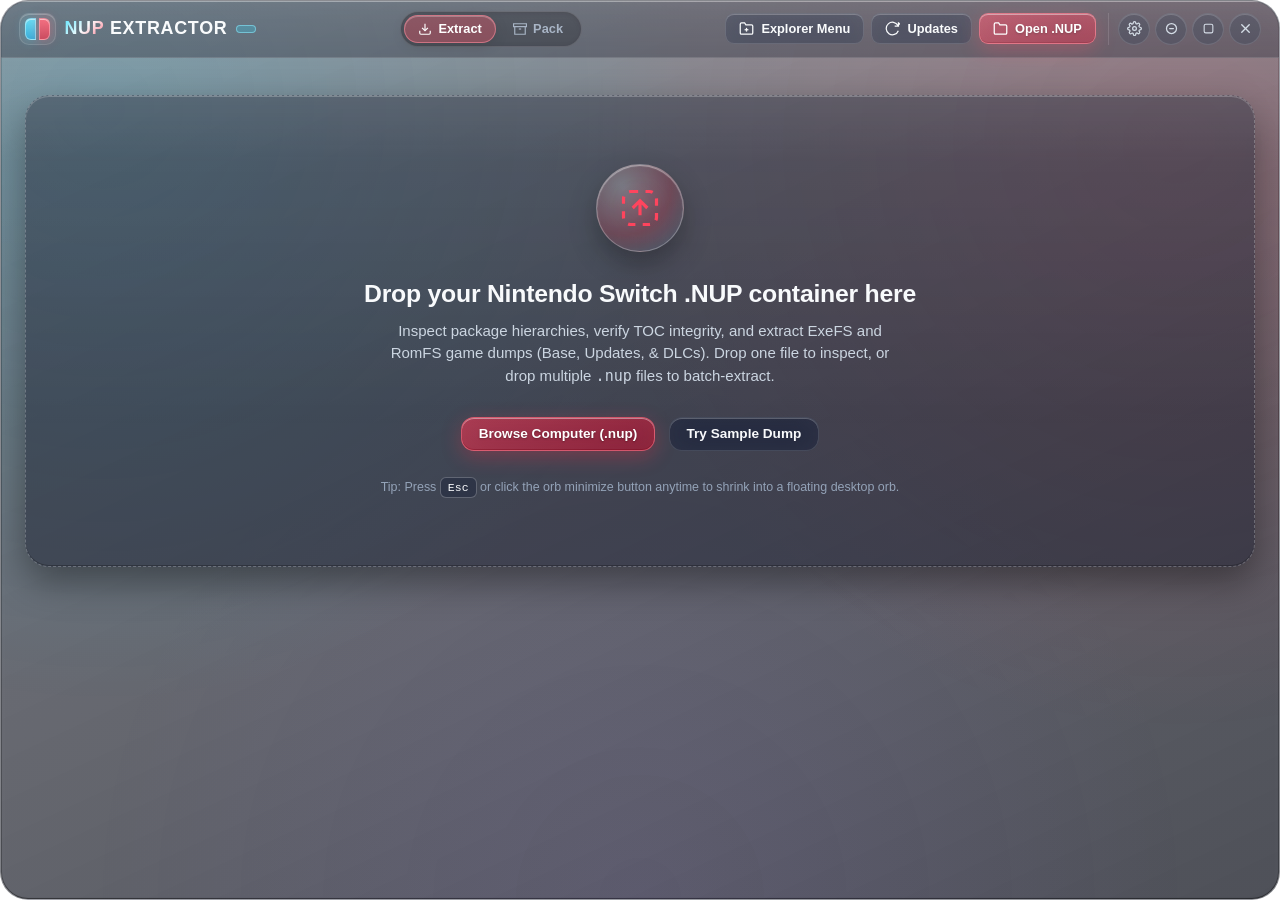
==== commit a8e5f769: "feat: upgrade native Liquid Glass engine and add drag-and-drop NUP extraction (#8)" ====
--- a/static/index.html
+++ b/static/index.html
@@ -5,679 +5,823 @@
     <meta name="viewport" content="width=device-width, initial-scale=1.0">
     <title>NUP Extractor · Switch Clean-Room Container Utility</title>
     <link rel="stylesheet" href="styles.css">
-    <link rel="preconnect" href="https://fonts.googleapis.com">
-    <link rel="preconnect" href="https://fonts.gstatic.com" crossorigin>
-    <link href="https://fonts.googleapis.com/css2?family=Inter:wght@400;500;600;700;800&family=JetBrains+Mono:wght@400;500;600;700&display=swap" rel="stylesheet">
 </head>
-<body>
-
-    <!-- Header -->
-    <header class="app-header">
-        <div class="brand">
-            <div class="joycon-logo">
-                <div class="joycon-left"></div>
-                <div class="joycon-right"></div>
-            </div>
-            <div class="brand-text">
-                <h1><span>NUP</span> EXTRACTOR</h1>
-            </div>
-            <span class="badge-tag">Switch 1 & 2 Container</span>
-            <span id="app-version-badge" class="badge-tag" style="background: rgba(0, 212, 255, 0.1); border-color: rgba(0, 212, 255, 0.3); color: var(--switch-blue); cursor: pointer;" title="Click to check for updates"></span>
-        </div>
-
-        <!-- Mode Navigation (Extract vs Pack) -->
-        <div class="nav-mode-selector">
-            <button id="nav-mode-extract" class="nav-mode-btn active" title="Inspect and extract .NUP containers">
-                <svg width="14" height="14" viewBox="0 0 24 24" fill="none" stroke="currentColor" stroke-width="2"><path d="M21 15v4a2 2 0 0 1-2 2H5a2 2 0 0 1-2-2v-4"></path><polyline points="7 10 12 15 17 10"></polyline><line x1="12" y1="15" x2="12" y2="3"></line></svg>
-                Extract
-            </button>
-            <button id="nav-mode-pack" class="nav-mode-btn" title="Pack game folder into Nintendo Switch .NUP container">
-                <svg width="14" height="14" viewBox="0 0 24 24" fill="none" stroke="currentColor" stroke-width="2"><path d="M21 8v13H3V8"></path><path d="M1 3h22v5H1z"></path><path d="M10 12h4"></path></svg>
-                Pack
+<body class="mode-expanded">
+
+    <!-- SVG Refraction Filters (applied only to small non-scrolling Liquid Glass accents) -->
+    <svg class="svg-filters" aria-hidden="true" width="0" height="0" focusable="false">
+        <defs>
+            <filter id="liquid-glass-orb-lens" x="-20%" y="-20%" width="140%" height="140%" color-interpolation-filters="sRGB">
+                <feTurbulence type="fractalNoise" baseFrequency="0.024 0.024" numOctaves="2" seed="3" result="noise" />
+                <feGaussianBlur in="noise" stdDeviation="1.4" result="softNoise" />
+                <feDisplacementMap in="SourceGraphic" in2="softNoise" scale="6" xChannelSelector="R" yChannelSelector="G" />
+            </filter>
+            <filter id="liquid-glass-refract" x="-15%" y="-15%" width="130%" height="130%" color-interpolation-filters="sRGB">
+                <feTurbulence type="fractalNoise" baseFrequency="0.015 0.022" numOctaves="2" seed="7" result="noise" />
+                <feGaussianBlur in="noise" stdDeviation="1.1" result="softNoise" />
+                <feDisplacementMap in="SourceGraphic" in2="softNoise" scale="4" xChannelSelector="R" yChannelSelector="G" />
+            </filter>
+        </defs>
+    </svg>
+
+    <!-- Unified Liquid Glass Morph Shell (Continuous Surface from 64px Orb <-> Full App) -->
+    <div id="liquid-shell" class="liquid-shell">
+
+        <!-- ===================================================== -->
+        <!-- COLLAPSED FLOATING ORB SURFACE                        -->
+        <!-- ===================================================== -->
+        <div id="orb-layer" class="orb-layer">
+            <button id="orb-button"
+                    type="button"
+                    class="orb-button"
+                    tabindex="0"
+                    aria-label="Expand NUP Extractor"
+                    title="Click to expand · Drag to move · Drop .nup file to open">
+                <!-- Refracting Liquid Glass Rim & Caustics -->
+                <span class="orb-refract-ring" aria-hidden="true"></span>
+                <span class="orb-specular" aria-hidden="true"></span>
+
+                <!-- Progress Ring (visible during extract / verify / pack) -->
+                <svg class="orb-progress-svg" viewBox="0 0 64 64" aria-hidden="true">
+                    <defs>
+                        <linearGradient id="orb-ring-grad-extract" x1="0%" y1="0%" x2="100%" y2="100%">
+                            <stop offset="0%" stop-color="#00d4ff" />
+                            <stop offset="100%" stop-color="#ff2a44" />
+                        </linearGradient>
+                        <linearGradient id="orb-ring-grad-verify" x1="0%" y1="0%" x2="100%" y2="100%">
+                            <stop offset="0%" stop-color="#10b981" />
+                            <stop offset="100%" stop-color="#00d4ff" />
+                        </linearGradient>
+                    </defs>
+                    <circle class="orb-ring-track" cx="32" cy="32" r="28" />
+                    <circle id="orb-ring-fill" class="orb-ring-fill" cx="32" cy="32" r="28" />
+                </svg>
+
+                <!-- App Icon Core -->
+                <span class="orb-icon-wrap" aria-hidden="true">
+                    <img id="orb-app-icon" class="orb-app-icon" src="app_icon.ico" alt="" draggable="false" />
+                    <span id="orb-icon-fallback" class="orb-icon-fallback" style="display: none;">
+                        <span class="joycon-left"></span>
+                        <span class="joycon-right"></span>
+                    </span>
+                </span>
+
+                <!-- Completion Pulse & Check Mark Badge -->
+                <span id="orb-complete-pulse" class="orb-complete-pulse" aria-hidden="true"></span>
+                <span id="orb-complete-badge" class="orb-complete-badge" aria-hidden="true">
+                    <svg width="14" height="14" viewBox="0 0 24 24" fill="none" stroke="currentColor" stroke-width="3" stroke-linecap="round" stroke-linejoin="round">
+                        <polyline points="20 6 9 17 4 12"></polyline>
+                    </svg>
+                </span>
             </button>
         </div>
 
-        <div class="header-actions">
-            <button id="btn-shell-settings" class="btn btn-secondary" title="Windows Explorer Right-Click Integration">
-                <svg width="15" height="15" viewBox="0 0 24 24" fill="none" stroke="currentColor" stroke-width="2"><path d="M22 19a2 2 0 0 1-2 2H4a2 2 0 0 1-2-2V5a2 2 0 0 1 2-2h5l2 3h9a2 2 0 0 1 2 2z"></path><line x1="12" y1="11" x2="12" y2="17"></line><line x1="9" y1="14" x2="15" y2="14"></line></svg>
-                Explorer Menu
-            </button>
-            <button id="btn-check-updates" class="btn btn-secondary" title="Check for software updates">
-                <svg width="15" height="15" viewBox="0 0 24 24" fill="none" stroke="currentColor" stroke-width="2"><path d="M21.5 2v6h-6M21.34 15.57a10 10 0 1 1-.57-8.38l5.67-5.67"/></svg>
-                Updates
-            </button>
-            <button id="btn-load-sample" class="btn btn-secondary" style="display: none;">
-                <svg width="16" height="16" viewBox="0 0 24 24" fill="none" stroke="currentColor" stroke-width="2"><polygon points="5 3 19 12 5 21 5 3"></polygon></svg>
-                Load Sample
-            </button>
-            <button id="btn-open-file" class="btn btn-primary btn-glow">
-                <svg width="16" height="16" viewBox="0 0 24 24" fill="none" stroke="currentColor" stroke-width="2"><path d="M22 19a2 2 0 0 1-2 2H4a2 2 0 0 1-2-2V5a2 2 0 0 1 2-2h5l2 3h9a2 2 0 0 1 2 2z"></path></svg>
-                Open .NUP Container
-            </button>
-        </div>
-    </header>
-
-    <!-- Main Workspace -->
-    <main class="main-content">
-        
-        <!-- Welcome Dropzone (Hidden when container is loaded) -->
-        <section id="dropzone-view" class="dropzone-container">
-            <svg class="dropzone-icon" viewBox="0 0 24 24" fill="none" stroke="currentColor" stroke-width="1.75">
-                <rect x="3" y="3" width="18" height="18" rx="4" stroke-dasharray="4 4"></rect>
-                <path d="M12 8v8m-4-4l4-4 4 4"></path>
-            </svg>
-            <h2 class="dropzone-title">Drop your Nintendo Switch .NUP container here</h2>
-            <p class="dropzone-subtitle">
-                Inspect package hierarchies, verify TOC integrity, and extract ExeFS and RomFS game dumps. Supports both Switch 1 & Switch 2 games.
-            </p>
-            <div class="dropzone-actions">
-                <button id="btn-dropzone-browse" class="btn btn-primary btn-glow">
-                    Browse Computer (.nup)
-                </button>
-                <button id="btn-dropzone-sample" class="btn btn-secondary">
-                    Try Sample Dump
-                </button>
-            </div>
-        </section>
-
-        <!-- Container Workspace (Shown after loading .nup) -->
-        <section id="workspace-view" style="display: none;">
-            
-            <!-- Game Hero Summary -->
-            <div class="game-hero-card">
-                <div class="game-icon-box">
-                    <img id="game-icon" class="game-icon-img" src="" alt="Game Icon" style="display: none;">
-                    <div id="game-icon-fallback" style="text-align: center; color: var(--text-muted);">
-                        <svg width="64" height="64" viewBox="0 0 24 24" fill="none" stroke="currentColor" stroke-width="1.5">
-                            <rect x="2" y="6" width="20" height="12" rx="2"></rect>
-                            <circle cx="7" cy="12" r="2"></circle>
-                            <circle cx="17" cy="12" r="2"></circle>
-                        </svg>
-                        <div style="font-size: 0.7rem; font-weight: 700; margin-top: 4px;">NO ICON</div>
-                    </div>
-                </div>
-
-                <div class="game-details">
-                    <div>
-                        <div class="game-title-row">
-                            <h2 id="game-title" class="game-title">Game Title</h2>
-                            <span id="badge-version" class="badge-tag" style="background: rgba(0, 212, 255, 0.15); color: var(--switch-blue);">v1.0.0</span>
-                        </div>
-                        <div class="game-meta-row">
-                            <span id="game-publisher" class="publisher-tag">Publisher Name</span>
-                            <span>•</span>
-                            <span id="game-filename" style="font-family: var(--font-mono); font-size: 0.85rem;">file.nup</span>
-                            <span>•</span>
-                            <span id="game-filesize" style="font-weight: 600; color: var(--switch-green);">0 B</span>
-                        </div>
-                    </div>
-
-                    <!-- Specs Badges Grid -->
-                    <div class="specs-grid">
-                        <div class="spec-item">
-                            <div class="spec-label">Title ID</div>
-                            <div class="spec-value">
-                                <span id="spec-title-id">0100000000000000</span>
-                                <button class="copy-btn" onclick="copyText('spec-title-id')" title="Copy Title ID">
-                                    <svg width="14" height="14" viewBox="0 0 24 24" fill="none" stroke="currentColor" stroke-width="2"><rect x="9" y="9" width="13" height="13" rx="2"></rect><path d="M5 15H4a2 2 0 0 1-2-2V4a2 2 0 0 1 2-2h9a2 2 0 0 1 2 2v1"></path></svg>
+        <!-- ===================================================== -->
+        <!-- EXPANDED APPLICATION LAYER (Same WebView Session)     -->
+        <!-- ===================================================== -->
+        <div id="app-layer" class="app-layer">
+
+            <!-- Header (also acts as native window drag bar) -->
+            <header id="app-header" class="app-header">
+                <div class="brand">
+                    <div class="joycon-logo">
+                        <div class="joycon-left"></div>
+                        <div class="joycon-right"></div>
+                    </div>
+                    <div class="brand-text">
+                        <h1><span>NUP</span> EXTRACTOR</h1>
+                    </div>
+                    <span class="badge-tag badge-switch-tag">Switch 1 &amp; 2</span>
+                    <span id="app-version-badge" class="badge-tag badge-version-pill" title="Click to check for updates"></span>
+                </div>
+
+                <!-- Mode Navigation (Extract vs Pack) -->
+                <div class="nav-mode-selector">
+                    <button id="nav-mode-extract" class="nav-mode-btn active" title="Inspect and extract .NUP containers">
+                        <svg width="14" height="14" viewBox="0 0 24 24" fill="none" stroke="currentColor" stroke-width="2"><path d="M21 15v4a2 2 0 0 1-2 2H5a2 2 0 0 1-2-2v-4"></path><polyline points="7 10 12 15 17 10"></polyline><line x1="12" y1="15" x2="12" y2="3"></line></svg>
+                        Extract
+                    </button>
+                    <button id="nav-mode-pack" class="nav-mode-btn" title="Pack game folder into Nintendo Switch .NUP container">
+                        <svg width="14" height="14" viewBox="0 0 24 24" fill="none" stroke="currentColor" stroke-width="2"><path d="M21 8v13H3V8"></path><path d="M1 3h22v5H1z"></path><path d="M10 12h4"></path></svg>
+                        Pack
+                    </button>
+                </div>
+
+                <div class="header-actions">
+                    <button id="btn-shell-settings" class="btn btn-secondary btn-compact" title="Windows Explorer Right-Click Integration">
+                        <svg width="15" height="15" viewBox="0 0 24 24" fill="none" stroke="currentColor" stroke-width="2"><path d="M22 19a2 2 0 0 1-2 2H4a2 2 0 0 1-2-2V5a2 2 0 0 1 2-2h5l2 3h9a2 2 0 0 1 2 2z"></path><line x1="12" y1="11" x2="12" y2="17"></line><line x1="9" y1="14" x2="15" y2="14"></line></svg>
+                        Explorer Menu
+                    </button>
+                    <button id="btn-check-updates" class="btn btn-secondary btn-compact" title="Check for software updates">
+                        <svg width="15" height="15" viewBox="0 0 24 24" fill="none" stroke="currentColor" stroke-width="2"><path d="M21.5 2v6h-6M21.34 15.57a10 10 0 1 1-.57-8.38l5.67-5.67"/></svg>
+                        Updates
+                    </button>
+                    <button id="btn-load-sample" class="btn btn-secondary btn-compact" style="display: none;">
+                        <svg width="15" height="15" viewBox="0 0 24 24" fill="none" stroke="currentColor" stroke-width="2"><polygon points="5 3 19 12 5 21 5 3"></polygon></svg>
+                        Sample
+                    </button>
+                    <button id="btn-open-file" class="btn btn-primary btn-glow btn-compact">
+                        <svg width="15" height="15" viewBox="0 0 24 24" fill="none" stroke="currentColor" stroke-width="2"><path d="M22 19a2 2 0 0 1-2 2H4a2 2 0 0 1-2-2V5a2 2 0 0 1 2-2h5l2 3h9a2 2 0 0 1 2 2z"></path></svg>
+                        Open .NUP
+                    </button>
+
+                    <!-- Window Controls: Orb Settings, Collapse to Orb, Maximize, Close -->
+                    <div class="window-controls">
+                        <button id="btn-orb-settings" class="win-ctrl-btn" title="Floating Orb &amp; Glass Settings" aria-label="Orb and Glass Settings">
+                            <svg width="15" height="15" viewBox="0 0 24 24" fill="none" stroke="currentColor" stroke-width="2" stroke-linecap="round" stroke-linejoin="round"><circle cx="12" cy="12" r="3"></circle><path d="M19.4 15a1.65 1.65 0 0 0 .33 1.82l.06.06a2 2 0 0 1-2.83 2.83l-.06-.06a1.65 1.65 0 0 0-1.82-.33 1.65 1.65 0 0 0-1 1.51V21a2 2 0 0 1-4 0v-.09A1.65 1.65 0 0 0 9 19.4a1.65 1.65 0 0 0-1.82.33l-.06.06a2 2 0 0 1-2.83-2.83l.06-.06a1.65 1.65 0 0 0 .33-1.82 1.65 1.65 0 0 0-1.51-1H3a2 2 0 0 1 0-4h.09A1.65 1.65 0 0 0 4.6 9a1.65 1.65 0 0 0-.33-1.82l-.06-.06a2 2 0 0 1 2.83-2.83l.06.06a1.65 1.65 0 0 0 1.82.33H9a1.65 1.65 0 0 0 1-1.51V3a2 2 0 0 1 4 0v.09a1.65 1.65 0 0 0 1 1.51 1.65 1.65 0 0 0 1.82-.33l.06-.06a2 2 0 0 1 2.83 2.83l-.06.06a1.65 1.65 0 0 0-.33 1.82V9a1.65 1.65 0 0 0 1.51 1H21a2 2 0 0 1 0 4h-.09a1.65 1.65 0 0 0-1.51 1z"></path></svg>
+                        </button>
+                        <button id="btn-win-minimize" class="win-ctrl-btn win-ctrl-orb" title="Minimize to Floating Orb (Esc)" aria-label="Minimize to Floating Orb">
+                            <svg width="15" height="15" viewBox="0 0 24 24" fill="none" stroke="currentColor" stroke-width="2" stroke-linecap="round"><circle cx="12" cy="12" r="8"></circle><line x1="9" y1="12" x2="15" y2="12"></line></svg>
+                        </button>
+                        <button id="btn-win-maximize" class="win-ctrl-btn" title="Maximize / Restore" aria-label="Maximize or Restore Window">
+                            <svg width="13" height="13" viewBox="0 0 24 24" fill="none" stroke="currentColor" stroke-width="2" stroke-linecap="round" stroke-linejoin="round"><rect x="4" y="4" width="16" height="16" rx="3"></rect></svg>
+                        </button>
+                        <button id="btn-win-close" class="win-ctrl-btn win-ctrl-close" title="Close NUP Extractor" aria-label="Close Application">
+                            <svg width="15" height="15" viewBox="0 0 24 24" fill="none" stroke="currentColor" stroke-width="2.2" stroke-linecap="round"><line x1="18" y1="6" x2="6" y2="18"></line><line x1="6" y1="6" x2="18" y2="18"></line></svg>
+                        </button>
+                    </div>
+                </div>
+            </header>
+
+            <!-- Scrollable Main Workspace -->
+            <div id="app-scroll-viewport" class="app-scroll-viewport">
+                <main class="main-content">
+
+                    <!-- Welcome Dropzone (Hidden when container is loaded) -->
+                    <section id="dropzone-view" class="dropzone-container glass-panel">
+                        <div class="dropzone-orb-emblem">
+                            <svg class="dropzone-icon" viewBox="0 0 24 24" fill="none" stroke="currentColor" stroke-width="1.75">
+                                <rect x="3" y="3" width="18" height="18" rx="4" stroke-dasharray="4 4"></rect>
+                                <path d="M12 8v8m-4-4l4-4 4 4"></path>
+                            </svg>
+                        </div>
+                        <h2 class="dropzone-title">Drop your Nintendo Switch .NUP container here</h2>
+                        <p class="dropzone-subtitle">
+                            Inspect package hierarchies, verify TOC integrity, and extract ExeFS and RomFS game dumps (Base, Updates, &amp; DLCs). Drop one file to inspect, or drop multiple <code>.nup</code> files to batch-extract.
+                        </p>
+                        <div class="dropzone-actions">
+                            <button id="btn-dropzone-browse" class="btn btn-primary btn-glow">
+                                Browse Computer (.nup)
+                            </button>
+                            <button id="btn-dropzone-sample" class="btn btn-secondary">
+                                Try Sample Dump
+                            </button>
+                        </div>
+                        <p class="dropzone-hint">
+                            Tip: Press <kbd>Esc</kbd> or click the orb minimize button anytime to shrink into a floating desktop orb.
+                        </p>
+                    </section>
+
+                    <!-- Container Workspace (Shown after loading .nup) -->
+                    <section id="workspace-view" style="display: none;">
+
+                        <!-- Game Hero Summary -->
+                        <div class="game-hero-card glass-panel">
+                            <div class="game-icon-box">
+                                <img id="game-icon" class="game-icon-img" src="" alt="Game Icon" style="display: none;">
+                                <div id="game-icon-fallback" style="text-align: center; color: var(--text-muted);">
+                                    <svg width="64" height="64" viewBox="0 0 24 24" fill="none" stroke="currentColor" stroke-width="1.5">
+                                        <rect x="2" y="6" width="20" height="12" rx="2"></rect>
+                                        <circle cx="7" cy="12" r="2"></circle>
+                                        <circle cx="17" cy="12" r="2"></circle>
+                                    </svg>
+                                    <div style="font-size: 0.7rem; font-weight: 700; margin-top: 4px;">NO ICON</div>
+                                </div>
+                            </div>
+
+                            <div class="game-details">
+                                <div>
+                                    <div class="game-title-row">
+                                        <h2 id="game-title" class="game-title">Game Title</h2>
+                                        <span id="badge-version" class="badge-tag badge-cyan">v1.0.0</span>
+                                    </div>
+                                    <div class="game-meta-row">
+                                        <span id="game-publisher" class="publisher-tag">Publisher Name</span>
+                                        <span>•</span>
+                                        <span id="game-filename" style="font-family: var(--font-mono); font-size: 0.85rem;">file.nup</span>
+                                        <span>•</span>
+                                        <span id="game-filesize" style="font-weight: 600; color: var(--switch-green);">0 B</span>
+                                    </div>
+                                </div>
+
+                                <!-- Specs Badges Grid -->
+                                <div class="specs-grid">
+                                    <div class="spec-item">
+                                        <div class="spec-label">Title ID</div>
+                                        <div class="spec-value">
+                                            <span id="spec-title-id">0100000000000000</span>
+                                            <button class="copy-btn" onclick="copyText('spec-title-id')" title="Copy Title ID">
+                                                <svg width="14" height="14" viewBox="0 0 24 24" fill="none" stroke="currentColor" stroke-width="2"><rect x="9" y="9" width="13" height="13" rx="2"></rect><path d="M5 15H4a2 2 0 0 1-2-2V4a2 2 0 0 1 2-2h9a2 2 0 0 1 2 2v1"></path></svg>
+                                            </button>
+                                        </div>
+                                    </div>
+
+                                    <div class="spec-item">
+                                        <div class="spec-label">Build ID (NSO ModuleId)</div>
+                                        <div class="spec-value">
+                                            <span id="spec-build-id" style="font-size: 0.75rem; text-overflow: ellipsis; overflow: hidden; max-width: 150px;">-</span>
+                                            <button class="copy-btn" onclick="copyText('spec-build-id')" title="Copy Build ID">
+                                                <svg width="14" height="14" viewBox="0 0 24 24" fill="none" stroke="currentColor" stroke-width="2"><rect x="9" y="9" width="13" height="13" rx="2"></rect><path d="M5 15H4a2 2 0 0 1-2-2V4a2 2 0 0 1 2-2h9a2 2 0 0 1 2 2v1"></path></svg>
+                                            </button>
+                                        </div>
+                                    </div>
+
+                                    <div class="spec-item">
+                                        <div class="spec-label">Packages &amp; Content</div>
+                                        <div class="spec-value">
+                                            <span id="spec-pkg-count">1 package</span>
+                                        </div>
+                                    </div>
+
+                                    <div class="spec-item">
+                                        <div class="spec-label">Zstd Compression</div>
+                                        <div class="spec-value">
+                                            <span id="spec-compression">0%</span>
+                                        </div>
+                                    </div>
+                                </div>
+
+                                <div style="display: flex; gap: 0.75rem; flex-wrap: wrap;">
+                                    <button id="btn-quick-extract-all" class="btn btn-primary btn-glow">
+                                        <svg width="16" height="16" viewBox="0 0 24 24" fill="none" stroke="currentColor" stroke-width="2"><path d="M21 15v4a2 2 0 0 1-2 2H5a2 2 0 0 1-2-2v-4"></path><polyline points="7 10 12 15 17 10"></polyline><line x1="12" y1="15" x2="12" y2="3"></line></svg>
+                                        Extract Everything
+                                    </button>
+                                    <button id="btn-verify-container" class="btn btn-secondary">
+                                        <svg width="16" height="16" viewBox="0 0 24 24" fill="none" stroke="currentColor" stroke-width="2"><path d="M12 22s8-4 8-10V5l-8-3-8 3v7c0 6 8 10 8 10z"></path></svg>
+                                        Verify Integrity
+                                    </button>
+                                    <button id="btn-close-container" class="btn btn-secondary">
+                                        <svg width="16" height="16" viewBox="0 0 24 24" fill="none" stroke="currentColor" stroke-width="2"><line x1="18" y1="6" x2="6" y2="18"></line><line x1="6" y1="6" x2="18" y2="18"></line></svg>
+                                        Close
+                                    </button>
+                                </div>
+                            </div>
+                        </div>
+
+                        <!-- Workspace Columns -->
+                        <div class="workspace-grid">
+
+                            <!-- Left: Package Tabs & Tree Explorer -->
+                            <div class="packages-panel glass-panel">
+                                <div class="panel-header">
+                                    <span style="font-weight: 700; font-size: 0.95rem; display: flex; align-items: center; gap: 0.5rem;">
+                                        <svg width="16" height="16" viewBox="0 0 24 24" fill="none" stroke="currentColor" stroke-width="2"><path d="M22 19a2 2 0 0 1-2 2H4a2 2 0 0 1-2-2V5a2 2 0 0 1 2-2h5l2 3h9a2 2 0 0 1 2 2z"></path></svg>
+                                        Container Hierarchy
+                                    </span>
+                                    <span id="current-pkg-meta" style="font-size: 0.75rem; color: var(--text-muted); font-family: var(--font-mono);"></span>
+                                </div>
+
+                                <!-- Package Tabs -->
+                                <div id="tabs-container" class="tabs-nav"></div>
+
+                                <!-- Search Box -->
+                                <div class="search-box">
+                                    <svg width="14" height="14" viewBox="0 0 24 24" fill="none" stroke="currentColor" stroke-width="2" style="color: var(--text-muted);"><circle cx="11" cy="11" r="8"></circle><line x1="21" y1="21" x2="16.65" y2="16.65"></line></svg>
+                                    <input id="tree-search" type="text" class="search-input" placeholder="Filter files (e.g. main, .npdm, config)...">
+                                    <button id="btn-clear-search" class="copy-btn" style="display: none;" title="Clear Search">✕</button>
+                                </div>
+
+                                <!-- Interactive Tree -->
+                                <div id="tree-view" class="tree-container"></div>
+                            </div>
+
+                            <!-- Right: Extraction Control Panel -->
+                            <div class="extract-panel glass-panel">
+                                <h3 class="extract-title">
+                                    <svg width="18" height="18" viewBox="0 0 24 24" fill="none" stroke="currentColor" stroke-width="2" style="color: var(--switch-red);"><path d="M21 15v4a2 2 0 0 1-2 2H5a2 2 0 0 1-2-2v-4"></path><polyline points="7 10 12 15 17 10"></polyline><line x1="12" y1="15" x2="12" y2="3"></line></svg>
+                                    Extraction Settings
+                                </h3>
+
+                                <div class="field-group">
+                                    <label class="field-label">Destination Directory</label>
+                                    <div class="input-with-button">
+                                        <input id="dest-dir-input" type="text" class="text-input" placeholder="Select destination...">
+                                        <button id="btn-browse-dest" class="btn btn-secondary" title="Choose folder via Explorer">
+                                            Browse...
+                                        </button>
+                                    </div>
+                                </div>
+
+                                <div class="field-group">
+                                    <label class="field-label">Extraction Scope</label>
+                                    <div class="mode-options">
+                                        <label class="mode-radio">
+                                            <input type="radio" name="extract-mode" value="all" checked>
+                                            <div>
+                                                <div class="mode-info-title">⚡ Full Game Dump (All Packages)</div>
+                                                <div class="mode-info-desc">Reconstructs standard folders: base/, updates/, and dlc/</div>
+                                            </div>
+                                        </label>
+
+                                        <label class="mode-radio">
+                                            <input type="radio" name="extract-mode" value="package">
+                                            <div>
+                                                <div class="mode-info-title">📦 Selected Package Only</div>
+                                                <div class="mode-info-desc">Extracts only the currently selected package tab</div>
+                                            </div>
+                                        </label>
+
+                                        <label class="mode-radio">
+                                            <input type="radio" name="extract-mode" value="subtree">
+                                            <div>
+                                                <div class="mode-info-title">📁 Subtree / Subfolder Only</div>
+                                                <div class="mode-info-desc">Extracts only exefs, romfs, or a selected folder</div>
+                                            </div>
+                                        </label>
+                                    </div>
+                                </div>
+
+                                <div class="field-group" id="subtree-selector-group" style="display: none;">
+                                    <label class="field-label">Target Subtree</label>
+                                    <select id="subtree-select" class="text-input" style="font-family: var(--font-mono); font-size: 0.8rem;">
+                                        <option value="romfs">romfs/</option>
+                                        <option value="exefs">exefs/</option>
+                                    </select>
+                                </div>
+
+                                <div class="field-group">
+                                    <label class="checkbox-label">
+                                        <input id="check-open-explorer" type="checkbox" checked>
+                                        Open output folder in Explorer when done
+                                    </label>
+                                    <label class="checkbox-label" style="margin-top: 4px;">
+                                        <input type="checkbox" checked disabled>
+                                        Decompress Zstandard (zstd) extents
+                                    </label>
+                                </div>
+
+                                <button id="btn-start-extraction" class="btn btn-primary btn-glow" style="width: 100%; justify-content: center; padding: 0.85rem; font-size: 1rem; margin-top: 0.5rem;">
+                                    <svg width="18" height="18" viewBox="0 0 24 24" fill="none" stroke="currentColor" stroke-width="2"><path d="M21 15v4a2 2 0 0 1-2 2H5a2 2 0 0 1-2-2v-4"></path><polyline points="7 10 12 15 17 10"></polyline><line x1="12" y1="15" x2="12" y2="3"></line></svg>
+                                    Start Extraction
                                 </button>
                             </div>
-                        </div>
-
-                        <div class="spec-item">
-                            <div class="spec-label">Build ID (NSO ModuleId)</div>
-                            <div class="spec-value">
-                                <span id="spec-build-id" style="font-size: 0.75rem; text-overflow: ellipsis; overflow: hidden; max-width: 150px;">-</span>
-                                <button class="copy-btn" onclick="copyText('spec-build-id')" title="Copy Build ID">
-                                    <svg width="14" height="14" viewBox="0 0 24 24" fill="none" stroke="currentColor" stroke-width="2"><rect x="9" y="9" width="13" height="13" rx="2"></rect><path d="M5 15H4a2 2 0 0 1-2-2V4a2 2 0 0 1 2-2h9a2 2 0 0 1 2 2v1"></path></svg>
-                                </button>
+
+                        </div>
+
+                    </section>
+
+                    <!-- Pack / Build Mode View -->
+                    <section id="pack-view" class="pack-view-container" style="display: none;">
+                        <div class="pack-grid">
+                            <!-- Left: Source Folder Dropzone & Status -->
+                            <div class="pack-card glass-panel">
+                                <h3 class="card-title">
+                                    <svg width="18" height="18" viewBox="0 0 24 24" fill="none" stroke="currentColor" stroke-width="2"><path d="M22 19a2 2 0 0 1-2 2H4a2 2 0 0 1-2-2V5a2 2 0 0 1 2-2h5l2 3h9a2 2 0 0 1 2 2z"></path></svg>
+                                    1. Source Game Folder
+                                </h3>
+                                <p style="font-size: 0.82rem; color: var(--text-secondary); line-height: 1.4; margin-bottom: 1rem;">
+                                    Select or drag-and-drop a game dump directory containing <code>romfs</code>, <code>exefs</code>, or game asset files.
+                                </p>
+
+                                <div id="pack-dropzone" class="pack-dropzone">
+                                    <svg width="40" height="40" viewBox="0 0 24 24" fill="none" stroke="currentColor" stroke-width="1.75" style="color: var(--switch-blue); margin-bottom: 0.5rem;"><path d="M22 19a2 2 0 0 1-2 2H4a2 2 0 0 1-2-2V5a2 2 0 0 1 2-2h5l2 3h9a2 2 0 0 1 2 2z"></path><line x1="12" y1="11" x2="12" y2="17"></line><line x1="9" y1="14" x2="15" y2="14"></line></svg>
+                                    <div id="pack-dropzone-title" style="font-size: 0.95rem; font-weight: 700; color: var(--text-primary);">
+                                        Drop Game Folder Here
+                                    </div>
+                                    <div style="font-size: 0.78rem; color: var(--text-muted); margin-top: 0.25rem;">
+                                        or click below to choose folder
+                                    </div>
+                                    <button id="btn-browse-pack-source" class="btn btn-secondary" style="margin-top: 1rem;">
+                                        Browse Game Folder...
+                                    </button>
+                                </div>
+
+                                <div id="pack-source-preview" class="glass-inset" style="display: none; margin-top: 1rem; padding: 0.85rem;">
+                                    <div style="display: flex; align-items: center; justify-content: space-between;">
+                                        <span style="font-size: 0.75rem; color: var(--text-muted); font-weight: 700;">SELECTED FOLDER</span>
+                                        <span id="pack-source-badge" class="badge-tag badge-green">Ready to Pack</span>
+                                    </div>
+                                    <div id="pack-source-path" style="font-family: var(--font-mono); font-size: 0.8rem; color: var(--switch-blue); margin-top: 0.4rem; word-break: break-all;"></div>
+                                    <div id="pack-source-detected" style="margin-top: 0.5rem; display: flex; gap: 0.5rem; flex-wrap: wrap;"></div>
+                                </div>
                             </div>
-                        </div>
-
-                        <div class="spec-item">
-                            <div class="spec-label">Packages & Content</div>
-                            <div class="spec-value">
-                                <span id="spec-pkg-count">1 package</span>
+
+                            <!-- Right: Container Metadata & Compression Settings -->
+                            <div class="pack-card glass-panel">
+                                <h3 class="card-title">
+                                    <svg width="18" height="18" viewBox="0 0 24 24" fill="none" stroke="currentColor" stroke-width="2"><path d="M12 20h9"></path><path d="M16.5 3.5a2.121 2.121 0 0 1 3 3L7 19l-4 1 1-4L16.5 3.5z"></path></svg>
+                                    2. Container Metadata &amp; Compression
+                                </h3>
+
+                                <div style="display: flex; flex-direction: column; gap: 1rem; margin-top: 0.85rem;">
+                                    <div class="field-group">
+                                        <label class="field-label">Destination .NUP File</label>
+                                        <div class="input-with-button">
+                                            <input id="pack-dest-input" type="text" class="text-input" placeholder="Select destination output .nup path..." />
+                                            <button id="btn-browse-pack-dest" class="btn btn-secondary">Browse...</button>
+                                        </div>
+                                    </div>
+
+                                    <div style="display: grid; grid-template-columns: 1fr 1fr; gap: 0.75rem;">
+                                        <div class="field-group">
+                                            <label class="field-label">Game Title Name</label>
+                                            <input id="pack-title-input" type="text" class="text-input" placeholder="Custom Game / Mod" />
+                                        </div>
+                                        <div class="field-group">
+                                            <label class="field-label">Publisher</label>
+                                            <input id="pack-publisher-input" type="text" class="text-input" placeholder="Homebrew / Modder" />
+                                        </div>
+                                    </div>
+
+                                    <div style="display: grid; grid-template-columns: 1fr 1fr; gap: 0.75rem;">
+                                        <div class="field-group">
+                                            <label class="field-label">Title ID (Hex)</label>
+                                            <input id="pack-titleid-input" type="text" class="text-input" placeholder="0100000000001000" />
+                                        </div>
+                                        <div class="field-group">
+                                            <label class="field-label">Display Version</label>
+                                            <input id="pack-version-input" type="text" class="text-input" placeholder="1.0.0" />
+                                        </div>
+                                    </div>
+
+                                    <div class="field-group">
+                                        <label class="field-label">Compression Codec</label>
+                                        <div class="mode-options" style="display: grid; grid-template-columns: 1fr 1fr 1fr; gap: 0.5rem;">
+                                            <label class="radio-card">
+                                                <input type="radio" name="pack-compression" value="3" checked />
+                                                <div class="radio-content">
+                                                    <div style="font-weight: 700; font-size: 0.82rem; color: var(--switch-blue);">🚀 Zstd Fast</div>
+                                                    <div style="font-size: 0.7rem; color: var(--text-muted);">Level 3 (Balanced)</div>
+                                                </div>
+                                            </label>
+                                            <label class="radio-card">
+                                                <input type="radio" name="pack-compression" value="19" />
+                                                <div class="radio-content">
+                                                    <div style="font-weight: 700; font-size: 0.82rem; color: var(--switch-purple);">🗜️ Zstd Ultra</div>
+                                                    <div style="font-size: 0.7rem; color: var(--text-muted);">Level 19 (Max)</div>
+                                                </div>
+                                            </label>
+                                            <label class="radio-card">
+                                                <input type="radio" name="pack-compression" value="0" />
+                                                <div class="radio-content">
+                                                    <div style="font-weight: 700; font-size: 0.82rem; color: var(--text-primary);">⚡ Raw</div>
+                                                    <div style="font-size: 0.7rem; color: var(--text-muted);">Uncompressed</div>
+                                                </div>
+                                            </label>
+                                        </div>
+                                    </div>
+
+                                    <button id="btn-start-pack" class="btn btn-primary btn-glow" style="margin-top: 0.5rem; padding: 0.85rem; font-size: 1rem; width: 100%; justify-content: center;">
+                                        <svg width="18" height="18" viewBox="0 0 24 24" fill="none" stroke="currentColor" stroke-width="2"><path d="M21 8v13H3V8"></path><path d="M1 3h22v5H1z"></path><path d="M10 12h4"></path></svg>
+                                        Build &amp; Pack .NUP Container
+                                    </button>
+                                </div>
                             </div>
                         </div>
-
-                        <div class="spec-item">
-                            <div class="spec-label">Zstd Compression</div>
-                            <div class="spec-value">
-                                <span id="spec-compression">0%</span>
-                            </div>
-                        </div>
-                    </div>
-
-                    <div style="display: flex; gap: 0.75rem;">
-                        <button id="btn-quick-extract-all" class="btn btn-primary btn-glow">
-                            <svg width="16" height="16" viewBox="0 0 24 24" fill="none" stroke="currentColor" stroke-width="2"><path d="M21 15v4a2 2 0 0 1-2 2H5a2 2 0 0 1-2-2v-4"></path><polyline points="7 10 12 15 17 10"></polyline><line x1="12" y1="15" x2="12" y2="3"></line></svg>
-                            Extract Everything
-                        </button>
-                        <button id="btn-verify-container" class="btn btn-secondary">
-                            <svg width="16" height="16" viewBox="0 0 24 24" fill="none" stroke="currentColor" stroke-width="2"><path d="M12 22s8-4 8-10V5l-8-3-8 3v7c0 6 8 10 8 10z"></path></svg>
-                            Verify Integrity
-                        </button>
-                        <button id="btn-close-container" class="btn btn-secondary">
-                            <svg width="16" height="16" viewBox="0 0 24 24" fill="none" stroke="currentColor" stroke-width="2"><line x1="18" y1="6" x2="6" y2="18"></line><line x1="6" y1="6" x2="18" y2="18"></line></svg>
+                    </section>
+
+                </main>
+            </div>
+
+            <!-- Extraction Progress Modal -->
+            <div id="extract-modal" class="modal-overlay">
+                <div class="modal-card glass-modal">
+                    <div class="progress-header">
+                        <h3 id="extract-modal-title" style="font-size: 1.15rem; font-weight: 700; display: flex; align-items: center; gap: 0.5rem;">
+                            <span class="joycon-left" style="height: 18px; width: 8px;"></span>
+                            Extracting Game Files...
+                        </h3>
+                        <span id="extract-modal-pct" style="font-family: var(--font-mono); font-weight: 700; color: var(--switch-blue);">0%</span>
+                    </div>
+
+                    <div class="progress-bar-container">
+                        <div id="extract-progress-bar" class="progress-fill"></div>
+                    </div>
+
+                    <div class="progress-stats">
+                        <span id="extract-stats-files">0 / 0 files</span>
+                        <span id="extract-stats-bytes">0 B / 0 B</span>
+                    </div>
+
+                    <div id="extract-current-file" style="font-family: var(--font-mono); font-size: 0.75rem; color: var(--text-muted); overflow: hidden; text-overflow: ellipsis; white-space: nowrap;">
+                        Preparing extraction...
+                    </div>
+
+                    <div id="extract-log-box" class="progress-log-box"></div>
+
+                    <div id="extract-modal-footer" style="display: flex; justify-content: flex-end; gap: 0.75rem; margin-top: 0.5rem;">
+                        <button id="btn-extract-collapse-bg" class="btn btn-ghost" title="Keep extracting in the background while collapsed to orb">
+                            Minimize to Orb
+                        </button>
+                        <button id="btn-modal-open-folder" class="btn btn-cyan" style="display: none;">
+                            <svg width="16" height="16" viewBox="0 0 24 24" fill="none" stroke="currentColor" stroke-width="2"><path d="M22 19a2 2 0 0 1-2 2H4a2 2 0 0 1-2-2V5a2 2 0 0 1 2-2h5l2 3h9a2 2 0 0 1 2 2z"></path></svg>
+                            Open in File Explorer
+                        </button>
+                        <button id="btn-modal-close" class="btn btn-secondary" style="display: none;">
                             Close
                         </button>
                     </div>
                 </div>
             </div>
 
-            <!-- Workspace Columns -->
-            <div class="workspace-grid">
-                
-                <!-- Left: Package Tabs & Tree Explorer -->
-                <div class="packages-panel">
-                    <div class="panel-header">
-                        <span style="font-weight: 700; font-size: 0.95rem; display: flex; align-items: center; gap: 0.5rem;">
-                            <svg width="16" height="16" viewBox="0 0 24 24" fill="none" stroke="currentColor" stroke-width="2"><path d="M22 19a2 2 0 0 1-2 2H4a2 2 0 0 1-2-2V5a2 2 0 0 1 2-2h5l2 3h9a2 2 0 0 1 2 2z"></path></svg>
-                            Container Hierarchy
-                        </span>
-                        <span id="current-pkg-meta" style="font-size: 0.75rem; color: var(--text-muted); font-family: var(--font-mono);"></span>
-                    </div>
-
-                    <!-- Package Tabs -->
-                    <div id="tabs-container" class="tabs-nav">
-                        <!-- Injected dynamically -->
-                    </div>
-
-                    <!-- Search Box -->
-                    <div class="search-box">
-                        <svg width="14" height="14" viewBox="0 0 24 24" fill="none" stroke="currentColor" stroke-width="2" style="color: var(--text-muted);"><circle cx="11" cy="11" r="8"></circle><line x1="21" y1="21" x2="16.65" y2="16.65"></line></svg>
-                        <input id="tree-search" type="text" class="search-input" placeholder="Filter files (e.g. main, .npdm, config)...">
-                        <button id="btn-clear-search" class="copy-btn" style="display: none;" title="Clear Search">✕</button>
-                    </div>
-
-                    <!-- Interactive Tree -->
-                    <div id="tree-view" class="tree-container">
-                        <!-- Injected dynamically -->
-                    </div>
-                </div>
-
-                <!-- Right: Extraction Control Panel -->
-                <div class="extract-panel">
-                    <h3 class="extract-title">
-                        <svg width="18" height="18" viewBox="0 0 24 24" fill="none" stroke="currentColor" stroke-width="2" style="color: var(--switch-red);"><path d="M21 15v4a2 2 0 0 1-2 2H5a2 2 0 0 1-2-2v-4"></path><polyline points="7 10 12 15 17 10"></polyline><line x1="12" y1="15" x2="12" y2="3"></line></svg>
-                        Extraction Settings
-                    </h3>
+            <!-- Verification Modal -->
+            <div id="verify-modal" class="modal-overlay">
+                <div class="modal-card glass-modal">
+                    <div class="progress-header">
+                        <h3 style="font-size: 1.15rem; font-weight: 700; display: flex; align-items: center; gap: 0.5rem;">
+                            <svg width="18" height="18" viewBox="0 0 24 24" fill="none" stroke="currentColor" stroke-width="2" style="color: var(--switch-green);"><path d="M12 22s8-4 8-10V5l-8-3-8 3v7c0 6 8 10 8 10z"></path></svg>
+                            Verifying Container Integrity
+                        </h3>
+                        <span id="verify-modal-pct" style="font-family: var(--font-mono); font-weight: 700; color: var(--switch-green);">0%</span>
+                    </div>
+
+                    <div class="progress-bar-container">
+                        <div id="verify-progress-bar" class="progress-fill progress-fill-verify"></div>
+                    </div>
+
+                    <div id="verify-status-text" style="font-size: 0.85rem; color: var(--text-secondary);">
+                        Validating Superblock, TOC SHA-256 and checking file hashes...
+                    </div>
+
+                    <div id="verify-result-box" class="progress-log-box" style="height: 200px;"></div>
+
+                    <div style="display: flex; justify-content: flex-end; gap: 0.75rem;">
+                        <button id="btn-verify-modal-close" class="btn btn-secondary">
+                            Close
+                        </button>
+                    </div>
+                </div>
+            </div>
+
+            <!-- Packaging Progress Modal -->
+            <div id="pack-modal" class="modal-overlay">
+                <div class="modal-card glass-modal">
+                    <div class="progress-header">
+                        <div>
+                            <h3 id="pack-modal-title" style="font-size: 1.15rem; font-weight: 700; display: flex; align-items: center; gap: 0.5rem;">
+                                <span class="joycon-left" style="height: 18px; width: 8px;"></span>
+                                Building .NUP Container...
+                            </h3>
+                            <p id="pack-current-file" style="font-size: 0.8rem; color: var(--text-muted); margin-top: 0.2rem;">Initializing packing engine...</p>
+                        </div>
+                        <span id="pack-modal-pct" style="font-family: var(--font-mono); font-weight: 700; color: var(--switch-blue);">0%</span>
+                    </div>
+
+                    <div class="progress-bar-container">
+                        <div id="pack-progress-bar" class="progress-fill"></div>
+                    </div>
+
+                    <div class="progress-stats">
+                        <span id="pack-stats-files">0 / 0 files</span>
+                        <span id="pack-stats-bytes">0 B / 0 B</span>
+                    </div>
+
+                    <div class="progress-log-box" id="pack-log-box"></div>
+
+                    <div style="display: flex; justify-content: flex-end; gap: 0.75rem;">
+                        <button id="btn-pack-modal-open-folder" class="btn btn-secondary" style="display: none;">
+                            Open Output Folder
+                        </button>
+                        <button id="btn-pack-modal-cancel" class="btn btn-ghost">
+                            Cancel
+                        </button>
+                        <button id="btn-pack-modal-close" class="btn btn-primary" style="display: none;">
+                            Close
+                        </button>
+                    </div>
+                </div>
+            </div>
+
+            <!-- Floating Orb & Liquid Glass Settings Modal -->
+            <div id="orb-settings-modal" class="modal-overlay">
+                <div class="modal-card glass-modal" style="max-width: 500px;">
+                    <div class="progress-header" style="margin-bottom: 0.25rem;">
+                        <h3 style="font-size: 1.2rem; font-weight: 800; display: flex; align-items: center; gap: 0.6rem;">
+                            <svg width="20" height="20" viewBox="0 0 24 24" fill="none" stroke="var(--switch-blue)" stroke-width="2"><circle cx="12" cy="12" r="9"></circle><circle cx="12" cy="12" r="3"></circle></svg>
+                            Floating Orb &amp; Liquid Glass
+                        </h3>
+                    </div>
+                    <p style="font-size: 0.86rem; color: var(--text-secondary); line-height: 1.45;">
+                        Customize how NUP Extractor launches and renders its translucent Liquid Glass surface on Windows.
+                    </p>
 
                     <div class="field-group">
-                        <label class="field-label">Destination Directory</label>
-                        <div class="input-with-button">
-                            <input id="dest-dir-input" type="text" class="text-input" placeholder="Select destination...">
-                            <button id="btn-browse-dest" class="btn btn-secondary" title="Choose folder via Explorer">
-                                Browse...
-                            </button>
-                        </div>
-                    </div>
-
-                    <div class="field-group">
-                        <label class="field-label">Extraction Scope</label>
+                        <label class="field-label">Default Launch Mode</label>
                         <div class="mode-options">
                             <label class="mode-radio">
-                                <input type="radio" name="extract-mode" value="all" checked>
+                                <input type="radio" name="orb-launch-mode" value="Expanded" checked>
                                 <div>
-                                    <div class="mode-info-title">⚡ Full Game Dump (All Packages)</div>
-                                    <div class="mode-info-desc">Reconstructs standard folders: base/, updates/, and dlc/</div>
+                                    <div class="mode-info-title">Expanded Window (Default)</div>
+                                    <div class="mode-info-desc">Opens directly into the full workspace on launch</div>
                                 </div>
                             </label>
-
                             <label class="mode-radio">
-                                <input type="radio" name="extract-mode" value="package">
+                                <input type="radio" name="orb-launch-mode" value="Collapsed">
                                 <div>
-                                    <div class="mode-info-title">📦 Selected Package Only</div>
-                                    <div class="mode-info-desc">Extracts only the currently selected package tab</div>
+                                    <div class="mode-info-title">Floating Orb</div>
+                                    <div class="mode-info-desc">Starts collapsed at its last snapped screen edge</div>
                                 </div>
                             </label>
-
                             <label class="mode-radio">
-                                <input type="radio" name="extract-mode" value="subtree">
+                                <input type="radio" name="orb-launch-mode" value="RememberLast">
                                 <div>
-                                    <div class="mode-info-title">📁 Subtree / Subfolder Only</div>
-                                    <div class="mode-info-desc">Extracts only exefs, romfs, or a selected folder</div>
+                                    <div class="mode-info-title">Remember Last Mode</div>
+                                    <div class="mode-info-desc">Restores whether it was collapsed or expanded when closed</div>
                                 </div>
                             </label>
                         </div>
                     </div>
 
-                    <div class="field-group" id="subtree-selector-group" style="display: none;">
-                        <label class="field-label">Target Subtree</label>
-                        <select id="subtree-select" class="text-input" style="font-family: var(--font-mono); font-size: 0.8rem;">
-                            <option value="romfs">romfs/</option>
-                            <option value="exefs">exefs/</option>
-                        </select>
-                    </div>
-
                     <div class="field-group">
-                        <label class="checkbox-label">
-                            <input id="check-open-explorer" type="checkbox" checked>
-                            Open output folder in Explorer when done
-                        </label>
-                        <label class="checkbox-label" style="margin-top: 4px;">
-                            <input type="checkbox" checked disabled>
-                            Decompress Zstandard (zstd) extents
-                        </label>
-                    </div>
-
-                    <button id="btn-start-extraction" class="btn btn-primary btn-glow" style="width: 100%; justify-content: center; padding: 0.85rem; font-size: 1rem; margin-top: 0.5rem;">
-                        <svg width="18" height="18" viewBox="0 0 24 24" fill="none" stroke="currentColor" stroke-width="2"><path d="M21 15v4a2 2 0 0 1-2 2H5a2 2 0 0 1-2-2v-4"></path><polyline points="7 10 12 15 17 10"></polyline><line x1="12" y1="15" x2="12" y2="3"></line></svg>
-                        Start Extraction
-                    </button>
-                </div>
-
-            </div>
-
-        </section>
-
-        <!-- Pack / Build Mode View -->
-        <section id="pack-view" class="pack-view-container" style="display: none;">
-            <div class="pack-grid">
-                <!-- Left: Source Folder Dropzone & Status -->
-                <div class="pack-card">
-                    <h3 class="card-title">
-                        <svg width="18" height="18" viewBox="0 0 24 24" fill="none" stroke="currentColor" stroke-width="2"><path d="M22 19a2 2 0 0 1-2 2H4a2 2 0 0 1-2-2V5a2 2 0 0 1 2-2h5l2 3h9a2 2 0 0 1 2 2z"></path></svg>
-                        1. Source Game Folder
-                    </h3>
-                    <p style="font-size: 0.82rem; color: var(--text-secondary); line-height: 1.4; margin-bottom: 1rem;">
-                        Select or drag-and-drop a game dump directory containing <code>romfs</code>, <code>exefs</code>, or game asset files.
-                    </p>
-
-                    <div id="pack-dropzone" class="pack-dropzone">
-                        <svg width="40" height="40" viewBox="0 0 24 24" fill="none" stroke="currentColor" stroke-width="1.75" style="color: var(--switch-blue); margin-bottom: 0.5rem;"><path d="M22 19a2 2 0 0 1-2 2H4a2 2 0 0 1-2-2V5a2 2 0 0 1 2-2h5l2 3h9a2 2 0 0 1 2 2z"></path><line x1="12" y1="11" x2="12" y2="17"></line><line x1="9" y1="14" x2="15" y2="14"></line></svg>
-                        <div id="pack-dropzone-title" style="font-size: 0.95rem; font-weight: 700; color: var(--text-primary);">
-                            Drop Game Folder Here
-                        </div>
-                        <div style="font-size: 0.78rem; color: var(--text-muted); margin-top: 0.25rem;">
-                            or click below to choose folder
-                        </div>
-                        <button id="btn-browse-pack-source" class="btn btn-secondary" style="margin-top: 1rem;">
-                            Browse Game Folder...
-                        </button>
-                    </div>
-
-                    <div id="pack-source-preview" style="display: none; margin-top: 1rem; background: rgba(0, 0, 0, 0.3); border: 1px solid var(--border-subtle); border-radius: 8px; padding: 0.85rem;">
-                        <div style="display: flex; align-items: center; justify-content: space-between;">
-                            <span style="font-size: 0.75rem; color: var(--text-muted); font-weight: 700;">SELECTED FOLDER</span>
-                            <span id="pack-source-badge" class="badge-tag" style="background: rgba(34, 197, 94, 0.15); color: #22c55e;">Ready to Pack</span>
-                        </div>
-                        <div id="pack-source-path" style="font-family: var(--font-mono); font-size: 0.8rem; color: var(--switch-blue); margin-top: 0.4rem; word-break: break-all;"></div>
-                        <div id="pack-source-detected" style="margin-top: 0.5rem; display: flex; gap: 0.5rem; flex-wrap: wrap;"></div>
-                    </div>
-                </div>
-
-                <!-- Right: Container Metadata & Compression Settings -->
-                <div class="pack-card">
-                    <h3 class="card-title">
-                        <svg width="18" height="18" viewBox="0 0 24 24" fill="none" stroke="currentColor" stroke-width="2"><path d="M12 20h9"></path><path d="M16.5 3.5a2.121 2.121 0 0 1 3 3L7 19l-4 1 1-4L16.5 3.5z"></path></svg>
-                        2. Container Metadata & Compression
-                    </h3>
-
-                    <div style="display: flex; flex-direction: column; gap: 1rem; margin-top: 0.85rem;">
-                        <div class="field-group">
-                            <label class="field-label">Destination .NUP File</label>
-                            <div class="input-with-button">
-                                <input id="pack-dest-input" type="text" class="text-input" placeholder="Select destination output .nup path..." />
-                                <button id="btn-browse-pack-dest" class="btn btn-secondary">Browse...</button>
+                        <label class="field-label">Liquid Glass Appearance</label>
+                        <div style="display: grid; grid-template-columns: 1fr 1fr; gap: 0.65rem;">
+                            <label class="radio-card">
+                                <input type="radio" name="orb-theme" value="dark" checked>
+                                <div class="radio-content">
+                                    <div style="font-weight: 700; font-size: 0.85rem;">Dark Glass</div>
+                                    <div style="font-size: 0.72rem; color: var(--text-muted);">Obsidian frost (Default)</div>
+                                </div>
+                            </label>
+                            <label class="radio-card">
+                                <input type="radio" name="orb-theme" value="light">
+                                <div class="radio-content">
+                                    <div style="font-weight: 700; font-size: 0.85rem;">Light Glass</div>
+                                    <div style="font-size: 0.72rem; color: var(--text-muted);">Alabaster daylight</div>
+                                </div>
+                            </label>
+                        </div>
+                    </div>
+
+                    <div id="orb-system-status" class="glass-inset" style="padding: 0.75rem 0.9rem; font-size: 0.78rem; color: var(--text-secondary); display: flex; justify-content: space-between; gap: 0.5rem; flex-wrap: wrap;">
+                        <span id="status-backdrop-text">Backdrop: Active</span>
+                        <span id="status-motion-text">Motion: Spring Morph</span>
+                    </div>
+
+                    <div style="display: flex; justify-content: flex-end; gap: 0.75rem;">
+                        <button id="btn-close-orb-settings" class="btn btn-primary">Done</button>
+                    </div>
+                </div>
+            </div>
+
+            <!-- Software Update Prompt Modal -->
+            <div id="update-modal" class="modal-overlay">
+                <div class="modal-card glass-modal" style="max-width: 520px;">
+                    <div class="progress-header" style="margin-bottom: 1rem;">
+                        <h3 style="font-size: 1.25rem; font-weight: 800; display: flex; align-items: center; gap: 0.6rem;">
+                            <div class="joycon-logo" style="transform: scale(0.85);"><div class="joycon-left"></div><div class="joycon-right"></div></div>
+                            Update Available!
+                        </h3>
+                        <span id="update-version-badge" class="badge-tag badge-green">v1.0.6</span>
+                    </div>
+
+                    <div style="font-size: 0.92rem; color: var(--text-secondary); margin-bottom: 0.85rem;">
+                        A new version of <strong>NUP Extractor</strong> is available with performance improvements and fixes:
+                    </div>
+
+                    <div class="glass-inset" style="padding: 0.9rem; margin-bottom: 1.25rem;">
+                        <div id="update-release-title" style="font-weight: 700; color: var(--text-primary); margin-bottom: 0.35rem;">
+                            NUP Extractor v1.0.6
+                        </div>
+                        <div id="update-release-notes" style="font-family: var(--font-sans); font-size: 0.82rem; color: var(--text-muted); max-height: 120px; overflow-y: auto; white-space: pre-wrap; line-height: 1.45;"></div>
+                        <div id="update-release-size" style="font-size: 0.78rem; color: var(--switch-blue); margin-top: 0.5rem; font-family: var(--font-mono);">
+                            Download size: ~59.9 MB
+                        </div>
+                    </div>
+
+                    <div style="display: flex; align-items: center; justify-content: space-between; gap: 0.5rem; flex-wrap: wrap;">
+                        <button id="btn-update-ignore" class="btn btn-ghost" style="font-size: 0.8rem; color: var(--text-muted); padding: 0.4rem 0.6rem;" title="Don't notify me about this version again">
+                            Skip this version
+                        </button>
+                        <div style="display: flex; gap: 0.75rem;">
+                            <button id="btn-update-later" class="btn btn-secondary">Remind Me Later</button>
+                            <button id="btn-update-now" class="btn btn-primary btn-glow">
+                                <svg width="16" height="16" viewBox="0 0 24 24" fill="none" stroke="currentColor" stroke-width="2.5"><path d="M21 15v4a2 2 0 0 1-2 2H5a2 2 0 0 1-2-2v-4"></path><polyline points="7 10 12 15 17 10"></polyline><line x1="12" y1="15" x2="12" y2="3"></line></svg>
+                                Update Now
+                            </button>
+                        </div>
+                    </div>
+                </div>
+            </div>
+
+            <!-- Software Update Progress Modal -->
+            <div id="update-progress-modal" class="modal-overlay">
+                <div class="modal-card glass-modal" style="max-width: 480px;">
+                    <div class="progress-header">
+                        <h3 id="update-progress-title" style="font-size: 1.15rem; font-weight: 700; display: flex; align-items: center; gap: 0.5rem;">
+                            <span class="joycon-right" style="height: 18px; width: 8px;"></span>
+                            Updating NUP Extractor...
+                        </h3>
+                        <span id="update-progress-pct" style="font-family: var(--font-mono); font-weight: 700; color: var(--switch-blue);">0%</span>
+                    </div>
+
+                    <div class="progress-bar-container">
+                        <div id="update-progress-bar" class="progress-fill"></div>
+                    </div>
+
+                    <div class="progress-stats">
+                        <span id="update-progress-speed">Connecting...</span>
+                        <span id="update-progress-bytes">0 MB / 0 MB</span>
+                    </div>
+
+                    <div id="update-progress-status" style="font-size: 0.85rem; color: var(--text-secondary); margin-top: 0.5rem;">
+                        Downloading latest release from GitHub...
+                    </div>
+
+                    <div id="update-progress-footer" style="display: flex; justify-content: flex-end; margin-top: 1.25rem;">
+                        <button id="btn-update-cancel" class="btn btn-secondary">Cancel</button>
+                    </div>
+                </div>
+            </div>
+
+            <!-- Right-Click Context Menu for File Tree -->
+            <div id="file-context-menu" class="context-menu">
+                <div class="context-menu-header" id="ctx-file-name">file.bin</div>
+                <div class="context-menu-item" id="ctx-extract-file">
+                    <svg width="15" height="15" viewBox="0 0 24 24" fill="none" stroke="currentColor" stroke-width="2"><path d="M21 15v4a2 2 0 0 1-2 2H5a2 2 0 0 1-2-2v-4"></path><polyline points="7 10 12 15 17 10"></polyline><line x1="12" y1="15" x2="12" y2="3"></line></svg>
+                    Extract this file...
+                </div>
+                <div class="context-menu-divider"></div>
+                <div class="context-menu-item" id="ctx-copy-path">
+                    <svg width="15" height="15" viewBox="0 0 24 24" fill="none" stroke="currentColor" stroke-width="2"><rect x="9" y="9" width="13" height="13" rx="2" ry="2"></rect><path d="M5 15H4a2 2 0 0 1-2-2V4a2 2 0 0 1 2-2h9a2 2 0 0 1 2 2v1"></path></svg>
+                    Copy Relative Path
+                </div>
+                <div class="context-menu-item" id="ctx-copy-hash">
+                    <svg width="15" height="15" viewBox="0 0 24 24" fill="none" stroke="currentColor" stroke-width="2"><circle cx="12" cy="12" r="10"></circle><line x1="12" y1="8" x2="12" y2="12"></line><line x1="12" y1="16" x2="12.01" y2="16"></line></svg>
+                    Copy SHA-256 Hash
+                </div>
+            </div>
+
+            <!-- Disk Space Warning Modal -->
+            <div id="disk-space-modal" class="modal-overlay">
+                <div class="modal-card glass-modal" style="max-width: 480px;">
+                    <div class="progress-header" style="margin-bottom: 0.75rem;">
+                        <h3 style="font-size: 1.15rem; font-weight: 800; display: flex; align-items: center; gap: 0.5rem; color: var(--switch-amber);">
+                            <svg width="20" height="20" viewBox="0 0 24 24" fill="none" stroke="currentColor" stroke-width="2.5"><path d="M10.29 3.86L1.82 18a2 2 0 0 0 1.71 3h16.94a2 2 0 0 0 1.71-3L13.71 3.86a2 2 0 0 0-3.42 0z"></path><line x1="12" y1="9" x2="12" y2="13"></line><line x1="12" y1="17" x2="12.01" y2="17"></line></svg>
+                            Low Disk Space Warning
+                        </h3>
+                    </div>
+                    <div style="font-size: 0.9rem; color: var(--text-secondary); line-height: 1.5; margin-bottom: 1.25rem;">
+                        Destination drive <strong id="disk-space-drive" style="color: var(--text-primary);">C:\</strong> has only <strong id="disk-space-free" style="color: var(--switch-red);">0 GB</strong> free space, but this extraction requires <strong id="disk-space-required" style="color: var(--switch-blue);">0 GB</strong>.
+                        <div style="margin-top: 0.6rem; font-size: 0.82rem; color: var(--text-muted);">
+                            Continuing may cause extraction to fail if the drive runs completely out of storage space.
+                        </div>
+                    </div>
+                    <div style="display: flex; justify-content: flex-end; gap: 0.75rem;">
+                        <button id="btn-disk-space-change-folder" class="btn btn-secondary">Change Folder</button>
+                        <button id="btn-disk-space-continue" class="btn btn-primary">Continue Anyway</button>
+                        <button id="btn-disk-space-cancel" class="btn btn-ghost">Cancel</button>
+                    </div>
+                </div>
+            </div>
+
+            <!-- Windows Shell Integration Settings Modal -->
+            <div id="shell-settings-modal" class="modal-overlay">
+                <div class="modal-card glass-modal" style="max-width: 520px;">
+                    <div class="progress-header" style="margin-bottom: 1rem;">
+                        <h3 style="font-size: 1.2rem; font-weight: 800; display: flex; align-items: center; gap: 0.5rem;">
+                            <svg width="20" height="20" viewBox="0 0 24 24" fill="none" stroke="currentColor" stroke-width="2" style="color: var(--switch-blue);"><path d="M22 19a2 2 0 0 1-2 2H4a2 2 0 0 1-2-2V5a2 2 0 0 1 2-2h5l2 3h9a2 2 0 0 1 2 2z"></path></svg>
+                            Windows Explorer Shell Integration
+                        </h3>
+                    </div>
+                    <div style="font-size: 0.9rem; color: var(--text-secondary); line-height: 1.5; margin-bottom: 1.25rem;">
+                        Integrate NUP Extractor directly into the Windows right-click context menu (like WinRAR or 7-Zip).
+                    </div>
+
+                    <div class="glass-inset" style="padding: 1rem; margin-bottom: 1.25rem; display: flex; flex-direction: column; gap: 0.75rem;">
+                        <div style="display: flex; align-items: flex-start; gap: 0.75rem;">
+                            <span style="font-size: 1.2rem;">📦</span>
+                            <div>
+                                <div style="font-size: 0.88rem; font-weight: 700; color: var(--text-primary);">"Extract Here with NUP Extractor"</div>
+                                <div style="font-size: 0.78rem; color: var(--text-muted);">Extracts the .nup container directly to the current folder.</div>
                             </div>
                         </div>
-
-                        <div style="display: grid; grid-template-columns: 1fr 1fr; gap: 0.75rem;">
-                            <div class="field-group">
-                                <label class="field-label">Game Title Name</label>
-                                <input id="pack-title-input" type="text" class="text-input" placeholder="Custom Game / Mod" />
+                        <div style="display: flex; align-items: flex-start; gap: 0.75rem;">
+                            <span style="font-size: 1.2rem;">📂</span>
+                            <div>
+                                <div style="font-size: 0.88rem; font-weight: 700; color: var(--text-primary);">"Extract to folder with NUP Extractor"</div>
+                                <div style="font-size: 0.78rem; color: var(--text-muted);">Extracts the .nup container into an organized subfolder.</div>
                             </div>
-                            <div class="field-group">
-                                <label class="field-label">Publisher</label>
-                                <input id="pack-publisher-input" type="text" class="text-input" placeholder="Homebrew / Modder" />
+                        </div>
+                        <div style="display: flex; align-items: flex-start; gap: 0.75rem;">
+                            <span style="font-size: 1.2rem;">🔗</span>
+                            <div>
+                                <div style="font-size: 0.88rem; font-weight: 700; color: var(--text-primary);">Default .NUP File Association</div>
+                                <div style="font-size: 0.78rem; color: var(--text-muted);">Double-clicking any .nup file opens it directly in NUP Extractor.</div>
                             </div>
                         </div>
-
-                        <div style="display: grid; grid-template-columns: 1fr 1fr; gap: 0.75rem;">
-                            <div class="field-group">
-                                <label class="field-label">Title ID (Hex)</label>
-                                <input id="pack-titleid-input" type="text" class="text-input" placeholder="0100000000001000" />
-                            </div>
-                            <div class="field-group">
-                                <label class="field-label">Display Version</label>
-                                <input id="pack-version-input" type="text" class="text-input" placeholder="1.0.0" />
-                            </div>
-                        </div>
-
-                        <div class="field-group">
-                            <label class="field-label">Compression Codec</label>
-                            <div class="mode-options" style="display: grid; grid-template-columns: 1fr 1fr 1fr; gap: 0.5rem;">
-                                <label class="radio-card">
-                                    <input type="radio" name="pack-compression" value="3" checked />
-                                    <div class="radio-content">
-                                        <div style="font-weight: 700; font-size: 0.82rem; color: var(--switch-blue);">🚀 Zstd Fast</div>
-                                        <div style="font-size: 0.7rem; color: var(--text-muted);">Level 3 (Balanced)</div>
-                                    </div>
-                                </label>
-                                <label class="radio-card">
-                                    <input type="radio" name="pack-compression" value="19" />
-                                    <div class="radio-content">
-                                        <div style="font-weight: 700; font-size: 0.82rem; color: #a855f7;">🗜️ Zstd Ultra</div>
-                                        <div style="font-size: 0.7rem; color: var(--text-muted);">Level 19 (Max)</div>
-                                    </div>
-                                </label>
-                                <label class="radio-card">
-                                    <input type="radio" name="pack-compression" value="0" />
-                                    <div class="radio-content">
-                                        <div style="font-weight: 700; font-size: 0.82rem; color: var(--text-primary);">⚡ Raw</div>
-                                        <div style="font-size: 0.7rem; color: var(--text-muted);">Uncompressed</div>
-                                    </div>
-                                </label>
-                            </div>
-                        </div>
-
-                        <button id="btn-start-pack" class="btn btn-primary btn-glow" style="margin-top: 0.5rem; padding: 0.85rem; font-size: 1rem; width: 100%; justify-content: center;">
-                            <svg width="18" height="18" viewBox="0 0 24 24" fill="none" stroke="currentColor" stroke-width="2"><path d="M21 8v13H3V8"></path><path d="M1 3h22v5H1z"></path><path d="M10 12h4"></path></svg>
-                            Build & Pack .NUP Container
-                        </button>
-                    </div>
-                </div>
-            </div>
-        </section>
-
-    </main>
-
-    <!-- Extraction Progress Modal -->
-    <div id="extract-modal" class="modal-overlay">
-        <div class="modal-card">
-            <div class="progress-header">
-                <h3 id="extract-modal-title" style="font-size: 1.15rem; font-weight: 700; display: flex; align-items: center; gap: 0.5rem;">
-                    <span class="joycon-left" style="height: 18px; width: 8px;"></span>
-                    Extracting Game Files...
-                </h3>
-                <span id="extract-modal-pct" style="font-family: var(--font-mono); font-weight: 700; color: var(--switch-blue);">0%</span>
-            </div>
-
-            <div class="progress-bar-container">
-                <div id="extract-progress-bar" class="progress-fill"></div>
-            </div>
-
-            <div class="progress-stats">
-                <span id="extract-stats-files">0 / 0 files</span>
-                <span id="extract-stats-bytes">0 B / 0 B</span>
-            </div>
-
-            <div id="extract-current-file" style="font-family: var(--font-mono); font-size: 0.75rem; color: var(--text-muted); overflow: hidden; text-overflow: ellipsis; white-space: nowrap;">
-                Preparing extraction...
-            </div>
-
-            <div id="extract-log-box" class="progress-log-box">
-                <!-- Activity logs appended here -->
-            </div>
-
-            <div id="extract-modal-footer" style="display: flex; justify-content: flex-end; gap: 0.75rem; margin-top: 0.5rem;">
-                <button id="btn-modal-open-folder" class="btn btn-cyan" style="display: none;">
-                    <svg width="16" height="16" viewBox="0 0 24 24" fill="none" stroke="currentColor" stroke-width="2"><path d="M22 19a2 2 0 0 1-2 2H4a2 2 0 0 1-2-2V5a2 2 0 0 1 2-2h5l2 3h9a2 2 0 0 1 2 2z"></path></svg>
-                    Open in File Explorer
-                </button>
-                <button id="btn-modal-close" class="btn btn-secondary" style="display: none;">
-                    Close
-                </button>
-            </div>
-        </div>
-    </div>
-
-    <!-- Verification Modal -->
-    <div id="verify-modal" class="modal-overlay">
-        <div class="modal-card">
-            <div class="progress-header">
-                <h3 style="font-size: 1.15rem; font-weight: 700; display: flex; align-items: center; gap: 0.5rem;">
-                    <svg width="18" height="18" viewBox="0 0 24 24" fill="none" stroke="currentColor" stroke-width="2" style="color: var(--switch-green);"><path d="M12 22s8-4 8-10V5l-8-3-8 3v7c0 6 8 10 8 10z"></path></svg>
-                    Verifying Container Integrity
-                </h3>
-                <span id="verify-modal-pct" style="font-family: var(--font-mono); font-weight: 700; color: var(--switch-green);">0%</span>
-            </div>
-
-            <div class="progress-bar-container">
-                <div id="verify-progress-bar" class="progress-fill" style="background: linear-gradient(90deg, #10b981, #00d4ff);"></div>
-            </div>
-
-            <div id="verify-status-text" style="font-size: 0.85rem; color: var(--text-secondary);">
-                Validating Superblock, TOC SHA-256 and checking file hashes...
-            </div>
-
-            <div id="verify-result-box" class="progress-log-box" style="height: 200px;">
-                <!-- Verification results -->
-            </div>
-
-            <div style="display: flex; justify-content: flex-end; gap: 0.75rem;">
-                <button id="btn-verify-modal-close" class="btn btn-secondary">
-                    Close
-                </button>
-            </div>
-        </div>
-    </div>
-
-    <!-- Packaging Progress Modal -->
-    <div id="pack-modal" class="modal-overlay">
-        <div class="modal-card">
-            <div class="progress-header">
-                <div>
-                    <h3 id="pack-modal-title" style="font-size: 1.15rem; font-weight: 700; display: flex; align-items: center; gap: 0.5rem;">
-                        <span class="joycon-left" style="height: 18px; width: 8px;"></span>
-                        Building .NUP Container...
-                    </h3>
-                    <p id="pack-current-file" style="font-size: 0.8rem; color: var(--text-muted); margin-top: 0.2rem;">Initializing packing engine...</p>
-                </div>
-                <span id="pack-modal-pct" style="font-family: var(--font-mono); font-weight: 700; color: var(--switch-blue);">0%</span>
-            </div>
-
-            <div class="progress-bar-container">
-                <div id="pack-progress-bar" class="progress-fill"></div>
-            </div>
-
-            <div class="progress-stats">
-                <span id="pack-stats-files">0 / 0 files</span>
-                <span id="pack-stats-bytes">0 B / 0 B</span>
-            </div>
-
-            <div class="progress-log-box" id="pack-log-box"></div>
-
-            <div style="display: flex; justify-content: flex-end; gap: 0.75rem;">
-                <button id="btn-pack-modal-open-folder" class="btn btn-secondary" style="display: none;">
-                    Open Output Folder
-                </button>
-                <button id="btn-pack-modal-cancel" class="btn btn-ghost">
-                    Cancel
-                </button>
-                <button id="btn-pack-modal-close" class="btn btn-primary" style="display: none;">
-                    Close
-                </button>
-            </div>
-        </div>
-    </div>
-
-    <!-- Software Update Prompt Modal -->
-    <div id="update-modal" class="modal-overlay">
-        <div class="modal-card" style="max-width: 520px;">
-            <div class="progress-header" style="margin-bottom: 1rem;">
-                <h3 style="font-size: 1.25rem; font-weight: 800; display: flex; align-items: center; gap: 0.6rem;">
-                    <div class="joycon-logo" style="transform: scale(0.85);"><div class="joycon-left"></div><div class="joycon-right"></div></div>
-                    Update Available!
-                </h3>
-                <span id="update-version-badge" class="badge-tag" style="background: rgba(16, 185, 129, 0.15); border-color: rgba(16, 185, 129, 0.4); color: var(--switch-green); font-weight: 700;">
-                    v1.0.6
-                </span>
-            </div>
-
-            <div style="font-size: 0.92rem; color: var(--text-secondary); margin-bottom: 0.85rem;">
-                A new version of <strong>NUP Extractor</strong> is available with performance improvements and fixes:
-            </div>
-
-            <div style="background: rgba(0, 0, 0, 0.35); border: 1px solid var(--border-subtle); border-radius: 8px; padding: 0.9rem; margin-bottom: 1.25rem;">
-                <div id="update-release-title" style="font-weight: 700; color: var(--text-primary); margin-bottom: 0.35rem;">
-                    NUP Extractor v1.0.6
-                </div>
-                <div id="update-release-notes" style="font-family: var(--font-sans); font-size: 0.82rem; color: var(--text-muted); max-height: 120px; overflow-y: auto; white-space: pre-wrap; line-height: 1.45;">
-                    <!-- Release notes inserted here -->
-                </div>
-                <div id="update-release-size" style="font-size: 0.78rem; color: var(--switch-blue); margin-top: 0.5rem; font-family: var(--font-mono);">
-                    Download size: ~59.9 MB
-                </div>
-            </div>
-
-            <div style="display: flex; align-items: center; justify-content: space-between; gap: 0.5rem; flex-wrap: wrap;">
-                <button id="btn-update-ignore" class="btn btn-ghost" style="font-size: 0.8rem; color: var(--text-muted); padding: 0.4rem 0.6rem;" title="Don't notify me about this version again">
-                    Skip this version
-                </button>
-                <div style="display: flex; gap: 0.75rem;">
-                    <button id="btn-update-later" class="btn btn-secondary">
-                        Remind Me Later
-                    </button>
-                    <button id="btn-update-now" class="btn btn-primary btn-glow">
-                        <svg width="16" height="16" viewBox="0 0 24 24" fill="none" stroke="currentColor" stroke-width="2.5"><path d="M21 15v4a2 2 0 0 1-2 2H5a2 2 0 0 1-2-2v-4"></path><polyline points="7 10 12 15 17 10"></polyline><line x1="12" y1="15" x2="12" y2="3"></line></svg>
-                        Update Now
-                    </button>
-                </div>
-            </div>
-        </div>
-    </div>
-
-    <!-- Software Update Progress Modal -->
-    <div id="update-progress-modal" class="modal-overlay">
-        <div class="modal-card" style="max-width: 480px;">
-            <div class="progress-header">
-                <h3 id="update-progress-title" style="font-size: 1.15rem; font-weight: 700; display: flex; align-items: center; gap: 0.5rem;">
-                    <span class="joycon-right" style="height: 18px; width: 8px;"></span>
-                    Updating NUP Extractor...
-                </h3>
-                <span id="update-progress-pct" style="font-family: var(--font-mono); font-weight: 700; color: var(--switch-blue);">0%</span>
-            </div>
-
-            <div class="progress-bar-container">
-                <div id="update-progress-bar" class="progress-fill" style="background: linear-gradient(90deg, #00d4ff, #ff2a44);"></div>
-            </div>
-
-            <div class="progress-stats">
-                <span id="update-progress-speed">Connecting...</span>
-                <span id="update-progress-bytes">0 MB / 0 MB</span>
-            </div>
-
-            <div id="update-progress-status" style="font-size: 0.85rem; color: var(--text-secondary); margin-top: 0.5rem;">
-                Downloading latest release from GitHub...
-            </div>
-
-            <div id="update-progress-footer" style="display: flex; justify-content: flex-end; margin-top: 1.25rem;">
-                <button id="btn-update-cancel" class="btn btn-secondary">
-                    Cancel
-                </button>
-            </div>
-        </div>
-    </div>
-
-    <!-- Right-Click Context Menu for File Tree -->
-    <div id="file-context-menu" class="context-menu">
-        <div class="context-menu-header" id="ctx-file-name">file.bin</div>
-        <div class="context-menu-item" id="ctx-extract-file">
-            <svg width="15" height="15" viewBox="0 0 24 24" fill="none" stroke="currentColor" stroke-width="2"><path d="M21 15v4a2 2 0 0 1-2 2H5a2 2 0 0 1-2-2v-4"></path><polyline points="7 10 12 15 17 10"></polyline><line x1="12" y1="15" x2="12" y2="3"></line></svg>
-            Extract this file...
-        </div>
-        <div class="context-menu-divider"></div>
-        <div class="context-menu-item" id="ctx-copy-path">
-            <svg width="15" height="15" viewBox="0 0 24 24" fill="none" stroke="currentColor" stroke-width="2"><rect x="9" y="9" width="13" height="13" rx="2" ry="2"></rect><path d="M5 15H4a2 2 0 0 1-2-2V4a2 2 0 0 1 2-2h9a2 2 0 0 1 2 2v1"></path></svg>
-            Copy Relative Path
-        </div>
-        <div class="context-menu-item" id="ctx-copy-hash">
-            <svg width="15" height="15" viewBox="0 0 24 24" fill="none" stroke="currentColor" stroke-width="2"><circle cx="12" cy="12" r="10"></circle><line x1="12" y1="8" x2="12" y2="12"></line><line x1="12" y1="16" x2="12.01" y2="16"></line></svg>
-            Copy SHA-256 Hash
-        </div>
-    </div>
-
-    <!-- Disk Space Warning Modal -->
-    <div id="disk-space-modal" class="modal-overlay">
-        <div class="modal-card" style="max-width: 480px;">
-            <div class="progress-header" style="margin-bottom: 0.75rem;">
-                <h3 style="font-size: 1.15rem; font-weight: 800; display: flex; align-items: center; gap: 0.5rem; color: #ffb703;">
-                    <svg width="20" height="20" viewBox="0 0 24 24" fill="none" stroke="currentColor" stroke-width="2.5"><path d="M10.29 3.86L1.82 18a2 2 0 0 0 1.71 3h16.94a2 2 0 0 0 1.71-3L13.71 3.86a2 2 0 0 0-3.42 0z"></path><line x1="12" y1="9" x2="12" y2="13"></line><line x1="12" y1="17" x2="12.01" y2="17"></line></svg>
-                    Low Disk Space Warning
-                </h3>
-            </div>
-            <div style="font-size: 0.9rem; color: var(--text-secondary); line-height: 1.5; margin-bottom: 1.25rem;">
-                Destination drive <strong id="disk-space-drive" style="color: var(--text-primary);">C:\</strong> has only <strong id="disk-space-free" style="color: var(--switch-red);">0 GB</strong> free space, but this extraction requires <strong id="disk-space-required" style="color: var(--switch-blue);">0 GB</strong>.
-                <div style="margin-top: 0.6rem; font-size: 0.82rem; color: var(--text-muted);">
-                    Continuing may cause extraction to fail if the drive runs completely out of storage space.
-                </div>
-            </div>
-            <div style="display: flex; justify-content: flex-end; gap: 0.75rem;">
-                <button id="btn-disk-space-change-folder" class="btn btn-secondary">
-                    Change Folder
-                </button>
-                <button id="btn-disk-space-continue" class="btn btn-primary" style="background: linear-gradient(135deg, #f59e0b, #d97706);">
-                    Continue Anyway
-                </button>
-                <button id="btn-disk-space-cancel" class="btn btn-ghost">
-                    Cancel
-                </button>
-            </div>
-        </div>
-    </div>
-
-    <!-- Windows Shell Integration Settings Modal -->
-    <div id="shell-settings-modal" class="modal-overlay">
-        <div class="modal-card" style="max-width: 520px;">
-            <div class="progress-header" style="margin-bottom: 1rem;">
-                <h3 style="font-size: 1.2rem; font-weight: 800; display: flex; align-items: center; gap: 0.5rem;">
-                    <svg width="20" height="20" viewBox="0 0 24 24" fill="none" stroke="currentColor" stroke-width="2" style="color: var(--switch-blue);"><path d="M22 19a2 2 0 0 1-2 2H4a2 2 0 0 1-2-2V5a2 2 0 0 1 2-2h5l2 3h9a2 2 0 0 1 2 2z"></path></svg>
-                    Windows Explorer Shell Integration
-                </h3>
-            </div>
-            <div style="font-size: 0.9rem; color: var(--text-secondary); line-height: 1.5; margin-bottom: 1.25rem;">
-                Integrate NUP Extractor directly into the Windows right-click context menu (like WinRAR or 7-Zip).
-            </div>
-
-            <div style="background: rgba(0, 0, 0, 0.3); border: 1px solid var(--border-subtle); border-radius: 8px; padding: 1rem; margin-bottom: 1.25rem; display: flex; flex-direction: column; gap: 0.75rem;">
-                <div style="display: flex; align-items: flex-start; gap: 0.75rem;">
-                    <span style="font-size: 1.2rem;">📦</span>
-                    <div>
-                        <div style="font-size: 0.88rem; font-weight: 700; color: var(--text-primary);">"Extract Here with NUP Extractor"</div>
-                        <div style="font-size: 0.78rem; color: var(--text-muted);">Extracts the .nup container directly to the current folder.</div>
-                    </div>
-                </div>
-                <div style="display: flex; align-items: flex-start; gap: 0.75rem;">
-                    <span style="font-size: 1.2rem;">📂</span>
-                    <div>
-                        <div style="font-size: 0.88rem; font-weight: 700; color: var(--text-primary);">"Extract to folder with NUP Extractor"</div>
-                        <div style="font-size: 0.78rem; color: var(--text-muted);">Extracts the .nup container into an organized subfolder.</div>
-                    </div>
-                </div>
-                <div style="display: flex; align-items: flex-start; gap: 0.75rem;">
-                    <span style="font-size: 1.2rem;">🔗</span>
-                    <div>
-                        <div style="font-size: 0.88rem; font-weight: 700; color: var(--text-primary);">Default .NUP File Association</div>
-                        <div style="font-size: 0.78rem; color: var(--text-muted);">Double-clicking any .nup file opens it directly in NUP Extractor.</div>
-                    </div>
-                </div>
-            </div>
-
-            <div style="display: flex; align-items: center; justify-content: space-between;">
-                <div id="shell-status-indicator" style="font-size: 0.85rem; font-weight: 600; color: var(--text-muted);">
-                    Status: Checking...
-                </div>
-                <div style="display: flex; gap: 0.75rem;">
-                    <button id="btn-toggle-shell-integration" class="btn btn-cyan">
-                        Enable Integration
-                    </button>
-                    <button id="btn-close-shell-settings" class="btn btn-secondary">
-                        Close
-                    </button>
-                </div>
-            </div>
-        </div>
-    </div>
-
-    <!-- Toast Notification -->
-    <div id="toast" class="toast">
-        <span id="toast-message">Copied to clipboard</span>
-    </div>
-
+                    </div>
+
+                    <div style="display: flex; align-items: center; justify-content: space-between;">
+                        <div id="shell-status-indicator" style="font-size: 0.85rem; font-weight: 600; color: var(--text-muted);">
+                            Status: Checking...
+                        </div>
+                        <div style="display: flex; gap: 0.75rem;">
+                            <button id="btn-toggle-shell-integration" class="btn btn-cyan">Enable Integration</button>
+                            <button id="btn-close-shell-settings" class="btn btn-secondary">Close</button>
+                        </div>
+                    </div>
+                </div>
+            </div>
+
+            <!-- Toast Notification -->
+            <div id="toast" class="toast">
+                <span id="toast-message">Copied to clipboard</span>
+            </div>
+
+        </div><!-- /#app-layer -->
+    </div><!-- /#liquid-shell -->
+
+    <script src="ipc.js"></script>
     <script src="app.js"></script>
 </body>
 </html>
-
--- a/static/styles.css
+++ b/static/styles.css
@@ -1,196 +1,951 @@
+/* ==========================================================================
+   NUP Extractor — Liquid Glass Design System & Floating Orb
+   Single Token Architecture (Dark Glass default, Light Glass & Solid Fallback)
+   ========================================================================== */
+
 :root {
-    --bg-base: #0a0b10;
-    --bg-surface: #12141d;
-    --bg-surface-elevated: #1a1d29;
-    --bg-surface-hover: #222638;
-    --border-subtle: rgba(255, 255, 255, 0.08);
-    --border-glow: rgba(255, 42, 68, 0.35);
-    
-    --switch-red: #ff2a44;
-    --switch-red-glow: rgba(255, 42, 68, 0.4);
-    --switch-blue: #00d4ff;
-    --switch-blue-glow: rgba(0, 212, 255, 0.4);
-    --switch-green: #10b981;
-    --switch-amber: #f59e0b;
-    --switch-purple: #8b5cf6;
-    
+    /* Morph & Geometry Tokens (driven live by C# frame loop) */
+    --morph-t: 0;
+    --shell-radius: 32px;
+    --expanded-w: 1240px;
+    --expanded-h: 820px;
+
+    /* Corner Radii */
+    --radius-orb: 50%;
+    --radius-window: 28px;
+    --radius-xl: 24px;
+    --radius-lg: 18px;
+    --radius-md: 13px;
+    --radius-sm: 9px;
+    --radius-pill: 999px;
+
+    /* Liquid Glass Blur & Saturation */
+    --glass-blur-sm: 14px;
+    --glass-blur-md: 24px;
+    --glass-blur-lg: 34px;
+    --glass-saturate: 1.65;
+
+    /* Dark Liquid Glass Surface Tints (stacked over real Windows DWM Acrylic) */
+    --glass-tint-shell: linear-gradient(
+        155deg,
+        rgba(20, 25, 42, 0.56) 0%,
+        rgba(12, 15, 27, 0.64) 55%,
+        rgba(10, 13, 24, 0.72) 100%
+    );
+    --glass-tint-header: rgba(16, 20, 35, 0.44);
+    --glass-tint-surface: rgba(20, 25, 42, 0.46);
+    --glass-tint-elevated: rgba(30, 38, 62, 0.48);
+    --glass-tint-hover: rgba(48, 60, 94, 0.52);
+    --glass-tint-inset: rgba(8, 10, 19, 0.48);
+    --glass-tint-modal: rgba(16, 20, 34, 0.78);
+    --glass-tint-overlay: rgba(6, 8, 15, 0.56);
+
+    /* Luminous Rim, Specular Highlight & Depth Shadows */
+    --glass-border-rim: rgba(255, 255, 255, 0.28);
+    --glass-border-subtle: rgba(255, 255, 255, 0.13);
+    --glass-border-strong: rgba(255, 255, 255, 0.24);
+    --glass-highlight-top: linear-gradient(
+        180deg,
+        rgba(255, 255, 255, 0.22) 0%,
+        rgba(255, 255, 255, 0.06) 18%,
+        rgba(255, 255, 255, 0.0) 48%
+    );
+    --glass-specular-line: rgba(255, 255, 255, 0.34);
+    --glass-inner-shadow: inset 0 1px 0.5px rgba(255, 255, 255, 0.28),
+                          inset 0 -1px 1px rgba(0, 0, 0, 0.32),
+                          inset 0 14px 28px -18px rgba(255, 255, 255, 0.14);
+    --glass-card-shadow: 0 14px 36px rgba(0, 0, 0, 0.38),
+                         inset 0 1px 0 rgba(255, 255, 255, 0.22),
+                         inset 0 -1px 0 rgba(0, 0, 0, 0.25);
+
+    /* Nintendo Joy-Con Glass Tints (translucent tinted glass, not flat opaque fills) */
+    --switch-red: #ff3b56;
+    --switch-red-tint: rgba(255, 42, 68, 0.34);
+    --switch-red-tint-hover: rgba(255, 42, 68, 0.48);
+    --switch-red-rim: rgba(255, 118, 136, 0.58);
+    --switch-red-glow: rgba(255, 42, 68, 0.42);
+
+    --switch-blue: #18dcff;
+    --switch-blue-tint: rgba(0, 212, 255, 0.26);
+    --switch-blue-tint-hover: rgba(0, 212, 255, 0.40);
+    --switch-blue-rim: rgba(112, 232, 255, 0.56);
+    --switch-blue-glow: rgba(0, 212, 255, 0.38);
+
+    --switch-green: #22d38a;
+    --switch-amber: #fbbf24;
+    --switch-purple: #a78bfa;
+
+    /* WCAG AA+ High-Contrast Typography on Dark Glass */
     --text-primary: #f8fafc;
-    --text-secondary: #94a3b8;
-    --text-muted: #64748b;
-    
-    --radius-sm: 6px;
-    --radius-md: 10px;
-    --radius-lg: 16px;
-    --radius-xl: 24px;
-    
-    --font-sans: 'Inter', -apple-system, BlinkMacSystemFont, "Segoe UI", Roboto, sans-serif;
-    --font-mono: 'JetBrains Mono', 'Fira Code', Consolas, monospace;
-}
-
+    --text-secondary: #cbd5e1;
+    --text-muted: #94a3b8;
+    --text-on-red: #ffffff;
+    --text-on-cyan: #f0fdff;
+
+    /* Typography */
+    --font-sans: 'Segoe UI Variable Display', 'Segoe UI Variable', 'Segoe UI', -apple-system, BlinkMacSystemFont, sans-serif;
+    --font-mono: 'Cascadia Code', 'JetBrains Mono', Consolas, 'Courier New', monospace;
+
+    /* Focus Ring */
+    --focus-ring: 0 0 0 2px rgba(10, 14, 26, 0.9), 0 0 0 4px var(--switch-blue);
+}
+
+/* ==========================================================================
+   Light Liquid Glass Variant
+   ========================================================================== */
+body.theme-light {
+    --glass-tint-shell: linear-gradient(
+        155deg,
+        rgba(244, 248, 255, 0.66) 0%,
+        rgba(232, 239, 252, 0.72) 55%,
+        rgba(224, 234, 250, 0.78) 100%
+    );
+    --glass-tint-header: rgba(255, 255, 255, 0.54);
+    --glass-tint-surface: rgba(255, 255, 255, 0.56);
+    --glass-tint-elevated: rgba(255, 255, 255, 0.72);
+    --glass-tint-hover: rgba(255, 255, 255, 0.88);
+    --glass-tint-inset: rgba(15, 23, 42, 0.06);
+    --glass-tint-modal: rgba(248, 251, 255, 0.88);
+    --glass-tint-overlay: rgba(15, 23, 42, 0.28);
+
+    --glass-border-rim: rgba(255, 255, 255, 0.85);
+    --glass-border-subtle: rgba(15, 23, 42, 0.12);
+    --glass-border-strong: rgba(15, 23, 42, 0.22);
+    --glass-highlight-top: linear-gradient(
+        180deg,
+        rgba(255, 255, 255, 0.75) 0%,
+        rgba(255, 255, 255, 0.18) 22%,
+        rgba(255, 255, 255, 0.0) 50%
+    );
+    --glass-specular-line: rgba(255, 255, 255, 0.92);
+    --glass-inner-shadow: inset 0 1px 1px rgba(255, 255, 255, 0.9),
+                          inset 0 -1px 1px rgba(15, 23, 42, 0.1),
+                          inset 0 12px 24px -16px rgba(255, 255, 255, 0.65);
+    --glass-card-shadow: 0 12px 32px rgba(15, 23, 42, 0.12),
+                         inset 0 1px 0 rgba(255, 255, 255, 0.9),
+                         inset 0 -1px 0 rgba(15, 23, 42, 0.08);
+
+    --switch-red: #d91c38;
+    --switch-red-tint: rgba(225, 29, 72, 0.78);
+    --switch-red-tint-hover: rgba(225, 29, 72, 0.90);
+    --switch-red-rim: rgba(255, 130, 150, 0.7);
+    --switch-blue: #007ea7;
+    --switch-blue-tint: rgba(0, 150, 199, 0.16);
+    --switch-blue-tint-hover: rgba(0, 150, 199, 0.26);
+    --switch-blue-rim: rgba(0, 150, 199, 0.5);
+    --switch-green: #059669;
+    --switch-amber: #b45309;
+    --switch-purple: #6d28d9;
+
+    --text-primary: #0f172a;
+    --text-secondary: #334155;
+    --text-muted: #475569;
+    --text-on-red: #ffffff;
+    --text-on-cyan: #082f49;
+    --focus-ring: 0 0 0 2px #ffffff, 0 0 0 4px #007ea7;
+}
+
+/* ==========================================================================
+   Solid Fallback (Windows Transparency Disabled / High Contrast Mode)
+   ========================================================================== */
+body.solid-fallback,
+body.high-contrast {
+    --glass-blur-sm: 0px;
+    --glass-blur-md: 0px;
+    --glass-blur-lg: 0px;
+    --glass-saturate: 1;
+    --glass-tint-shell: linear-gradient(160deg, #10131e 0%, #0b0d16 100%);
+    --glass-tint-header: #141826;
+    --glass-tint-surface: #171c2b;
+    --glass-tint-elevated: #21283c;
+    --glass-tint-hover: #2c354f;
+    --glass-tint-inset: #0d1019;
+    --glass-tint-modal: #151927;
+    --glass-tint-overlay: rgba(5, 7, 12, 0.85);
+    --glass-border-rim: rgba(255, 255, 255, 0.42);
+    --glass-border-subtle: rgba(255, 255, 255, 0.22);
+    --glass-border-strong: rgba(255, 255, 255, 0.4);
+    --text-primary: #ffffff;
+    --text-secondary: #e2e8f0;
+    --text-muted: #cbd5e1;
+}
+
+body.theme-light.solid-fallback {
+    --glass-tint-shell: linear-gradient(160deg, #f4f7fc 0%, #e7eef8 100%);
+    --glass-tint-header: #ffffff;
+    --glass-tint-surface: #ffffff;
+    --glass-tint-elevated: #eef3fb;
+    --glass-tint-hover: #e2eaf7;
+    --glass-tint-inset: #e8eef7;
+    --glass-tint-modal: #ffffff;
+    --text-primary: #090d16;
+    --text-secondary: #1e293b;
+    --text-muted: #334155;
+}
+
+@media (prefers-contrast: more), (forced-colors: active) {
+    :root {
+        --glass-blur-sm: 0px;
+        --glass-blur-md: 0px;
+        --glass-blur-lg: 0px;
+        --glass-border-rim: rgba(255, 255, 255, 0.75);
+        --glass-border-subtle: rgba(255, 255, 255, 0.45);
+        --text-primary: #ffffff;
+        --text-secondary: #f1f5f9;
+        --text-muted: #e2e8f0;
+    }
+    .orb-refract-ring {
+        filter: none !important;
+    }
+}
+
+/* ==========================================================================
+   Base Reset & Transparent Host Document
+   ========================================================================== */
 * {
     box-sizing: border-box;
     margin: 0;
     padding: 0;
 }
 
+html,
 body {
-    background-color: var(--bg-base);
-    background-image: 
-        radial-gradient(circle at 10% 20%, rgba(255, 42, 68, 0.07) 0%, transparent 40%),
-        radial-gradient(circle at 90% 80%, rgba(0, 212, 255, 0.06) 0%, transparent 40%),
-        radial-gradient(circle at 50% 50%, rgba(139, 92, 246, 0.03) 0%, transparent 60%);
+    width: 100vw;
+    height: 100vh;
+    overflow: hidden;
+    background: transparent !important;
     color: var(--text-primary);
     font-family: var(--font-sans);
     line-height: 1.5;
-    min-height: 100vh;
+    -webkit-font-smoothing: antialiased;
+    user-select: none;
+}
+
+.svg-filters {
+    position: absolute;
+    width: 0;
+    height: 0;
+    pointer-events: none;
+    overflow: hidden;
+}
+
+:focus-visible {
+    outline: none;
+    box-shadow: var(--focus-ring) !important;
+}
+
+/* ==========================================================================
+   Unified Liquid Glass Morph Shell (Continuous Object: Orb <-> App)
+   ========================================================================== */
+.liquid-shell {
+    position: fixed;
+    top: 0;
+    left: 0;
+    width: 100vw;
+    height: 100vh;
+    border-radius: var(--shell-radius);
+    overflow: hidden;
+    background: var(--glass-tint-shell);
+    border: 1px solid var(--glass-border-rim);
+    box-shadow: var(--glass-inner-shadow), inset 0 0 0 1px rgba(0, 0, 0, 0.24);
+    isolation: isolate;
+}
+
+/* During expand, .liquid-shell fills the fixed host rect while Win32 SetWindowRgn clips.
+   During collapse, the real HWND shrinks directly so .liquid-shell uses the live border-radius. */
+body.mode-expanding:not(.reduced-motion) .liquid-shell {
+    left: 0;
+    top: 0;
+    width: 100vw;
+    height: 100vh;
+    border-radius: 0;
+}
+
+body.mode-collapsing:not(.reduced-motion) .liquid-shell {
+    left: 0;
+    top: 0;
+    width: 100vw;
+    height: 100vh;
+    border-radius: var(--shell-radius);
+}
+
+/* Top specular glass reflection */
+.liquid-shell::before {
+    content: '';
+    position: absolute;
+    inset: 0;
+    border-radius: inherit;
+    background: var(--glass-highlight-top);
+    pointer-events: none;
+    z-index: 4;
+}
+
+/* Ambient Joy-Con cyan & neon-red caustic tint behind content */
+.liquid-shell::after {
+    content: '';
+    position: absolute;
+    inset: 0;
+    border-radius: inherit;
+    background:
+        radial-gradient(circle at 8% 12%, rgba(0, 212, 255, 0.16) 0%, transparent 42%),
+        radial-gradient(circle at 92% 16%, rgba(255, 42, 68, 0.15) 0%, transparent 42%),
+        radial-gradient(circle at 50% 100%, rgba(139, 92, 246, 0.08) 0%, transparent 50%);
+    pointer-events: none;
+    z-index: 0;
+}
+
+body.window-maximized .liquid-shell {
+    border-radius: 0 !important;
+    border: none;
+}
+
+/* ==========================================================================
+   Collapsed Floating Orb Layer
+   ========================================================================== */
+.orb-layer {
+    position: absolute;
+    inset: 0;
+    display: flex;
+    align-items: center;
+    justify-content: center;
+    z-index: 20;
+    will-change: opacity, transform;
+}
+
+body.mode-collapsed .orb-layer {
+    opacity: 1;
+    visibility: visible;
+    pointer-events: auto;
+    transform: scale(1);
+}
+
+body.mode-expanding .orb-layer {
+    position: fixed;
+    left: var(--orb-rel-x, 0px);
+    top: var(--orb-rel-y, 0px);
+    width: 64px;
+    height: 64px;
+    inset: auto;
+    opacity: var(--orb-opacity, 0);
+    transform: scale(var(--orb-scale, 1));
+    pointer-events: none;
+    visibility: visible;
+}
+
+body.mode-collapsing .orb-layer {
+    position: absolute;
+    inset: 0;
+    width: 100%;
+    height: 100%;
+    opacity: var(--orb-opacity, 0);
+    transform: scale(1);
+    pointer-events: none;
+    visibility: visible;
+}
+
+body.mode-expanded .orb-layer {
+    opacity: 0;
+    visibility: hidden;
+    pointer-events: none;
+}
+
+body.mode-collapsed .liquid-shell {
+    border-radius: 50%;
+    border: none;
+    box-shadow: none;
+    background: transparent;
+}
+
+body.mode-collapsed .liquid-shell::before,
+body.mode-collapsed .liquid-shell::after {
+    display: none;
+}
+
+.orb-button {
+    position: relative;
+    width: 100%;
+    height: 100%;
+    border-radius: 50%;
+    border: none;
+    background: radial-gradient(
+        circle at 32% 24%,
+        rgba(64, 82, 120, 0.94) 0%,
+        rgba(18, 24, 42, 0.96) 52%,
+        rgba(8, 11, 22, 0.98) 100%
+    );
+    cursor: grab;
+    display: flex;
+    align-items: center;
+    justify-content: center;
+    overflow: hidden;
+    padding: 0;
+    color: var(--text-primary);
+    transition: opacity 0.32s ease, transform 0.22s cubic-bezier(0.22, 1, 0.36, 1), background 0.2s ease;
+    -webkit-tap-highlight-color: transparent;
+}
+
+body.theme-light .orb-button {
+    background: radial-gradient(
+        circle at 32% 24%,
+        rgba(255, 255, 255, 0.85) 0%,
+        rgba(226, 236, 252, 0.55) 52%,
+        rgba(190, 208, 238, 0.55) 100%
+    );
+}
+
+.orb-button:hover {
+    opacity: 1 !important;
+    background: radial-gradient(
+        circle at 32% 24%,
+        rgba(255, 255, 255, 0.32) 0%,
+        rgba(24, 34, 58, 0.38) 48%,
+        rgba(12, 16, 30, 0.58) 100%
+    );
+}
+
+.orb-button:active,
+.orb-button.dragging {
+    cursor: grabbing;
+    opacity: 1 !important;
+    transform: scale(0.95);
+}
+
+/* AssistiveTouch-like gentle idle transparency */
+body.mode-collapsed .orb-button.orb-idle {
+    opacity: 0.72;
+}
+
+/* Drop-ready glow when dragging a .nup file over the orb */
+.orb-button.dragover {
+    opacity: 1 !important;
+    transform: scale(1.04);
+    box-shadow: inset 0 0 0 2.5px var(--switch-blue), inset 0 0 18px var(--switch-blue-glow);
+}
+
+.orb-button:focus-visible {
+    opacity: 1 !important;
+    box-shadow: inset 0 0 0 1.5px rgba(255, 255, 255, 0.72) !important;
+}
+
+/* Refracting Liquid Glass Ring (SVG displacement filter on small orb lens only) */
+.orb-refract-ring {
+    position: absolute;
+    inset: 2px;
+    border-radius: 50%;
+    background: conic-gradient(
+        from 210deg,
+        rgba(0, 212, 255, 0.55) 0deg,
+        rgba(255, 255, 255, 0.45) 80deg,
+        rgba(255, 42, 68, 0.55) 185deg,
+        rgba(255, 255, 255, 0.35) 280deg,
+        rgba(0, 212, 255, 0.55) 360deg
+    );
+    -webkit-mask: radial-gradient(farthest-side, transparent calc(100% - 3.5px), #000 calc(100% - 2px));
+    mask: radial-gradient(farthest-side, transparent calc(100% - 3.5px), #000 calc(100% - 2px));
+    filter: url(#liquid-glass-orb-lens);
+    opacity: 0.85;
+    pointer-events: none;
+}
+
+/* Top curved Liquid Glass specular highlight crescent */
+.orb-specular {
+    position: absolute;
+    top: 4px;
+    left: 14%;
+    width: 72%;
+    height: 38%;
+    border-radius: 50%;
+    background: linear-gradient(
+        180deg,
+        rgba(255, 255, 255, 0.58) 0%,
+        rgba(255, 255, 255, 0.14) 60%,
+        rgba(255, 255, 255, 0) 100%
+    );
+    pointer-events: none;
+}
+
+.orb-icon-wrap {
+    position: relative;
+    z-index: 2;
+    width: 34px;
+    height: 34px;
+    display: flex;
+    align-items: center;
+    justify-content: center;
+    transition: transform 0.2s ease, opacity 0.2s ease;
+}
+
+.orb-button:hover .orb-icon-wrap {
+    transform: scale(1.06);
+}
+
+.orb-app-icon {
+    width: 34px;
+    height: 34px;
+    object-fit: contain;
+    filter: drop-shadow(0 2px 6px rgba(0, 0, 0, 0.45));
+    pointer-events: none;
+}
+
+.orb-icon-fallback {
+    display: flex;
+    align-items: center;
+    gap: 3px;
+}
+
+/* Circular Progress Ring around the Orb */
+.orb-progress-svg {
+    position: absolute;
+    inset: 0;
+    width: 100%;
+    height: 100%;
+    transform: rotate(-90deg);
+    opacity: 0;
+    transition: opacity 0.25s ease;
+    pointer-events: none;
+    z-index: 3;
+}
+
+.orb-button.task-running .orb-progress-svg {
+    opacity: 1;
+}
+
+.orb-ring-track {
+    fill: none;
+    stroke: rgba(255, 255, 255, 0.14);
+    stroke-width: 3.5;
+}
+
+.orb-ring-fill {
+    fill: none;
+    stroke: url(#orb-ring-grad-extract);
+    stroke-width: 3.75;
+    stroke-linecap: round;
+    stroke-dasharray: 175.93;
+    stroke-dashoffset: 175.93;
+    transition: stroke-dashoffset 0.16s linear;
+}
+
+.orb-button.task-verify .orb-ring-fill {
+    stroke: url(#orb-ring-grad-verify);
+}
+
+/* Completion Pulse & Check Mark */
+.orb-complete-pulse {
+    position: absolute;
+    inset: 4px;
+    border-radius: 50%;
+    border: 2px solid var(--switch-green);
+    opacity: 0;
+    pointer-events: none;
+    z-index: 4;
+}
+
+.orb-button.task-complete .orb-complete-pulse {
+    animation: orbCompletePulse 1.15s cubic-bezier(0.16, 1, 0.3, 1) 2;
+}
+
+@keyframes orbCompletePulse {
+    0% {
+        transform: scale(0.76);
+        opacity: 0.95;
+        box-shadow: 0 0 14px rgba(34, 211, 138, 0.7);
+    }
+    100% {
+        transform: scale(1.12);
+        opacity: 0;
+        box-shadow: 0 0 2px rgba(34, 211, 138, 0);
+    }
+}
+
+.orb-complete-badge {
+    position: absolute;
+    right: 6px;
+    bottom: 6px;
+    width: 22px;
+    height: 22px;
+    border-radius: 50%;
+    background: linear-gradient(135deg, rgba(16, 185, 129, 0.94), rgba(0, 212, 255, 0.88));
+    border: 1.5px solid rgba(255, 255, 255, 0.8);
+    color: #032217;
+    display: flex;
+    align-items: center;
+    justify-content: center;
+    z-index: 5;
+    opacity: 0;
+    transform: scale(0.4);
+    transition: opacity 0.25s ease, transform 0.32s cubic-bezier(0.34, 1.56, 0.64, 1);
+    pointer-events: none;
+    box-shadow: 0 3px 10px rgba(0, 0, 0, 0.4);
+}
+
+.orb-button.task-complete .orb-complete-badge {
+    opacity: 1;
+    transform: scale(1);
+}
+
+/* ==========================================================================
+   Expanded Application Layer (Preserved State & Zero-Thrash Morph Clipping)
+   ========================================================================== */
+.app-layer {
+    position: relative;
+    z-index: 2;
     display: flex;
     flex-direction: column;
-    overflow-x: hidden;
-}
-
-/* App Header */
+    width: 100%;
+    height: 100%;
+    will-change: transform, opacity;
+}
+
+/* Collapsed: kept off-flow with visibility:hidden (NOT display:none) so scrollTop & DOM stay intact */
+body.mode-collapsed .app-layer {
+    position: fixed;
+    top: 0;
+    left: 0;
+    width: var(--expanded-w);
+    height: var(--expanded-h);
+    visibility: hidden;
+    opacity: 0;
+    pointer-events: none;
+    transform: scale(0.6);
+}
+
+/* Mid-morph: pinned at final target size — ZERO layout thrash! */
+body.mode-expanding .app-layer {
+    position: relative;
+    top: auto;
+    left: auto;
+    width: 100%;
+    height: 100%;
+    visibility: visible;
+    pointer-events: none;
+    transform-origin: var(--orb-origin-x, 95%) var(--orb-origin-y, 40%);
+    transform: scale(var(--app-scale, 1));
+    opacity: var(--app-opacity, 1);
+}
+
+body.mode-collapsing .app-layer {
+    position: fixed;
+    top: 50%;
+    left: 50%;
+    width: var(--expanded-w);
+    height: var(--expanded-h);
+    visibility: visible;
+    pointer-events: none;
+    transform-origin: center center;
+    transform: translate(-50%, -50%) scale(var(--app-scale, 1));
+    opacity: var(--app-opacity, 1);
+}
+
+/* Reduced motion morph: fast crisp fade + subtle scale */
+body.reduced-motion.mode-morphing .app-layer {
+    position: relative;
+    top: auto;
+    left: auto;
+    width: 100%;
+    height: 100%;
+    transform: scale(calc(0.96 + (0.04 * var(--morph-t))));
+    opacity: var(--morph-t);
+}
+
+body.mode-expanded .app-layer {
+    position: relative;
+    width: 100%;
+    height: 100%;
+    visibility: visible;
+    opacity: 1;
+    pointer-events: auto;
+    transform: none;
+}
+
+/* ==========================================================================
+   Header & Window Controls (Liquid Glass Titlebar)
+   ========================================================================== */
 .app-header {
-    background: rgba(18, 20, 29, 0.85);
-    backdrop-filter: blur(16px);
-    border-bottom: 1px solid var(--border-subtle);
-    padding: 0.85rem 2rem;
+    background: var(--glass-tint-header);
+    backdrop-filter: blur(var(--glass-blur-md)) saturate(var(--glass-saturate));
+    border-bottom: 1px solid var(--glass-border-subtle);
+    box-shadow: inset 0 1px 0 var(--glass-specular-line);
+    padding: 0.62rem 1.1rem;
     display: flex;
     align-items: center;
     justify-content: space-between;
-    position: sticky;
-    top: 0;
+    gap: 0.6rem;
+    flex-shrink: 0;
+    position: relative;
     z-index: 50;
+    cursor: default;
 }
 
 .brand {
     display: flex;
     align-items: center;
-    gap: 1rem;
+    gap: 0.55rem;
+    flex-shrink: 0;
+}
+
+@media (max-width: 1340px) {
+    .badge-switch-tag {
+        display: none;
+    }
 }
 
 .joycon-logo {
     display: flex;
     align-items: center;
-    gap: 4px;
+    gap: 3px;
+    padding: 4px 5px;
+    border-radius: 10px;
+    background: rgba(255, 255, 255, 0.06);
+    border: 1px solid var(--glass-border-subtle);
+    box-shadow: inset 0 1px 0 rgba(255, 255, 255, 0.25);
 }
 
 .joycon-left {
-    width: 14px;
-    height: 28px;
-    background: var(--switch-blue);
-    border-top-left-radius: 8px;
-    border-bottom-left-radius: 8px;
-    box-shadow: 0 0 12px var(--switch-blue-glow);
+    width: 11px;
+    height: 22px;
+    background: linear-gradient(180deg, rgba(64, 224, 255, 0.92), rgba(0, 174, 239, 0.78));
+    border: 1px solid rgba(180, 245, 255, 0.55);
+    border-top-left-radius: 6px;
+    border-bottom-left-radius: 6px;
+    box-shadow: 0 0 12px var(--switch-blue-glow), inset 0 1px 0 rgba(255, 255, 255, 0.55);
 }
 
 .joycon-right {
-    width: 14px;
-    height: 28px;
-    background: var(--switch-red);
-    border-top-right-radius: 8px;
-    border-bottom-right-radius: 8px;
-    box-shadow: 0 0 12px var(--switch-red-glow);
+    width: 11px;
+    height: 22px;
+    background: linear-gradient(180deg, rgba(255, 76, 98, 0.92), rgba(225, 20, 48, 0.78));
+    border: 1px solid rgba(255, 170, 180, 0.55);
+    border-top-right-radius: 6px;
+    border-bottom-right-radius: 6px;
+    box-shadow: 0 0 12px var(--switch-red-glow), inset 0 1px 0 rgba(255, 255, 255, 0.55);
 }
 
 .brand-text h1 {
-    font-size: 1.25rem;
+    font-size: 1.12rem;
     font-weight: 800;
-    letter-spacing: 0.05em;
-    display: flex;
-    align-items: center;
-    gap: 0.5rem;
+    letter-spacing: 0.04em;
+    display: flex;
+    align-items: center;
+    gap: 0.35rem;
+    white-space: nowrap;
 }
 
 .brand-text h1 span {
-    background: linear-gradient(135deg, var(--switch-blue), #ffffff, var(--switch-red));
+    background: linear-gradient(135deg, var(--switch-blue), var(--text-primary), var(--switch-red));
     -webkit-background-clip: text;
     -webkit-text-fill-color: transparent;
 }
 
 .badge-tag {
-    font-size: 0.7rem;
+    font-size: 0.68rem;
     font-weight: 700;
-    padding: 2px 7px;
-    border-radius: 20px;
-    background: rgba(255, 255, 255, 0.1);
+    padding: 3px 9px;
+    border-radius: var(--radius-pill);
+    background: rgba(255, 255, 255, 0.09);
+    border: 1px solid var(--glass-border-subtle);
     color: var(--text-secondary);
     text-transform: uppercase;
+    letter-spacing: 0.03em;
+    white-space: nowrap;
+}
+
+.badge-version-pill {
+    background: var(--switch-blue-tint);
+    border-color: var(--switch-blue-rim);
+    color: var(--switch-blue);
+    cursor: pointer;
+    transition: transform 0.15s ease, background 0.15s ease;
+}
+
+.badge-version-pill:hover {
+    background: var(--switch-blue-tint-hover);
+    transform: translateY(-1px);
+}
+
+.badge-cyan {
+    background: var(--switch-blue-tint);
+    border-color: var(--switch-blue-rim);
+    color: var(--switch-blue);
+}
+
+.badge-green {
+    background: rgba(16, 185, 129, 0.18);
+    border-color: rgba(34, 211, 138, 0.45);
+    color: var(--switch-green);
 }
 
 .header-actions {
     display: flex;
     align-items: center;
-    gap: 0.75rem;
-}
-
-/* Main Container */
+    gap: 0.42rem;
+    flex-shrink: 0;
+}
+
+/* Native-style Liquid Glass Window Controls */
+.window-controls {
+    display: inline-flex;
+    align-items: center;
+    gap: 0.32rem;
+    margin-left: 0.35rem;
+    padding-left: 0.55rem;
+    border-left: 1px solid var(--glass-border-subtle);
+}
+
+.win-ctrl-btn {
+    width: 32px;
+    height: 32px;
+    border-radius: 50%;
+    border: 1px solid var(--glass-border-subtle);
+    background: var(--glass-tint-elevated);
+    color: var(--text-secondary);
+    display: inline-flex;
+    align-items: center;
+    justify-content: center;
+    cursor: pointer;
+    transition: all 0.18s cubic-bezier(0.22, 1, 0.36, 1);
+    box-shadow: inset 0 1px 0 rgba(255, 255, 255, 0.18);
+}
+
+.win-ctrl-btn:hover {
+    color: var(--text-primary);
+    background: var(--glass-tint-hover);
+    border-color: var(--glass-border-strong);
+    transform: translateY(-1px);
+}
+
+.win-ctrl-orb:hover {
+    color: var(--switch-blue);
+    background: var(--switch-blue-tint);
+    border-color: var(--switch-blue-rim);
+    box-shadow: 0 0 14px var(--switch-blue-glow), inset 0 1px 0 rgba(255, 255, 255, 0.32);
+}
+
+.win-ctrl-close:hover {
+    color: #ffffff;
+    background: rgba(255, 42, 68, 0.65);
+    border-color: var(--switch-red-rim);
+    box-shadow: 0 0 14px var(--switch-red-glow), inset 0 1px 0 rgba(255, 255, 255, 0.35);
+}
+
+/* Scrollable Workspace Viewport */
+.app-scroll-viewport {
+    flex: 1;
+    overflow-y: auto;
+    overflow-x: hidden;
+    position: relative;
+}
+
 .main-content {
-    flex: 1;
-    max-width: 1300px;
+    max-width: 1280px;
     width: 100%;
     margin: 0 auto;
-    padding: 2rem;
-}
-
-/* Buttons */
+    padding: 1.1rem 1.5rem 1.5rem 1.5rem;
+}
+
+/* ==========================================================================
+   Shared Liquid Glass Surface Primitives
+   ========================================================================== */
+.glass-panel {
+    background: var(--glass-tint-surface);
+    backdrop-filter: blur(var(--glass-blur-md)) saturate(var(--glass-saturate));
+    border: 1px solid var(--glass-border-subtle);
+    border-radius: var(--radius-lg);
+    box-shadow: var(--glass-card-shadow);
+    position: relative;
+}
+
+.glass-inset {
+    background: var(--glass-tint-inset);
+    border: 1px solid var(--glass-border-subtle);
+    border-radius: var(--radius-md);
+    box-shadow: inset 0 2px 6px rgba(0, 0, 0, 0.22);
+}
+
+/* ==========================================================================
+   Liquid Glass Buttons (Joy-Con Tinted Glass)
+   ========================================================================== */
 .btn {
     display: inline-flex;
     align-items: center;
-    gap: 0.5rem;
-    padding: 0.55rem 1.15rem;
+    gap: 0.45rem;
+    padding: 0.52rem 1.05rem;
     border-radius: var(--radius-md);
-    font-size: 0.875rem;
+    font-size: 0.85rem;
     font-weight: 600;
     cursor: pointer;
     transition: all 0.2s cubic-bezier(0.16, 1, 0.3, 1);
-    border: 1px solid transparent;
+    border: 1px solid var(--glass-border-subtle);
     text-decoration: none;
     user-select: none;
+    backdrop-filter: blur(var(--glass-blur-sm)) saturate(var(--glass-saturate));
+    box-shadow: inset 0 1px 0 rgba(255, 255, 255, 0.24);
+    white-space: nowrap;
+}
+
+.btn-compact {
+    padding: 0.44rem 0.82rem;
+    font-size: 0.8rem;
+    border-radius: var(--radius-sm);
 }
 
 .btn-primary {
-    background: linear-gradient(135deg, #ff2a44, #e60012);
-    color: white;
-    box-shadow: 0 4px 16px rgba(255, 42, 68, 0.35);
+    background: linear-gradient(155deg, rgba(255, 62, 88, 0.58), rgba(220, 18, 48, 0.52));
+    border-color: var(--switch-red-rim);
+    color: var(--text-on-red);
+    box-shadow: 0 6px 20px rgba(255, 42, 68, 0.28),
+                inset 0 1px 0 rgba(255, 255, 255, 0.42),
+                inset 0 -1px 0 rgba(120, 0, 20, 0.35);
+    text-shadow: 0 1px 2px rgba(0, 0, 0, 0.3);
 }
 
 .btn-primary:hover {
+    background: linear-gradient(155deg, rgba(255, 72, 96, 0.72), rgba(235, 22, 54, 0.65));
     transform: translateY(-1px);
-    box-shadow: 0 6px 20px rgba(255, 42, 68, 0.5);
+    box-shadow: 0 8px 24px rgba(255, 42, 68, 0.42),
+                inset 0 1px 0 rgba(255, 255, 255, 0.52);
 }
 
 .btn-secondary {
-    background: var(--bg-surface-elevated);
+    background: var(--glass-tint-elevated);
     color: var(--text-primary);
-    border-color: var(--border-subtle);
+    border-color: var(--glass-border-subtle);
 }
 
 .btn-secondary:hover {
-    background: var(--bg-surface-hover);
-    border-color: rgba(255, 255, 255, 0.2);
+    background: var(--glass-tint-hover);
+    border-color: var(--glass-border-strong);
+    transform: translateY(-1px);
 }
 
 .btn-cyan {
-    background: linear-gradient(135deg, #00d4ff, #0099ff);
-    color: #051424;
-    box-shadow: 0 4px 16px rgba(0, 212, 255, 0.3);
+    background: linear-gradient(155deg, rgba(0, 212, 255, 0.44), rgba(0, 148, 224, 0.42));
+    border-color: var(--switch-blue-rim);
+    color: var(--text-on-cyan);
+    box-shadow: 0 6px 20px rgba(0, 212, 255, 0.24),
+                inset 0 1px 0 rgba(255, 255, 255, 0.44);
+    text-shadow: 0 1px 2px rgba(0, 0, 0, 0.25);
 }
 
 .btn-cyan:hover {
+    background: linear-gradient(155deg, rgba(0, 220, 255, 0.58), rgba(0, 160, 240, 0.54));
     transform: translateY(-1px);
-    box-shadow: 0 6px 20px rgba(0, 212, 255, 0.5);
+    box-shadow: 0 8px 24px rgba(0, 212, 255, 0.38),
+                inset 0 1px 0 rgba(255, 255, 255, 0.54);
 }
 
 .btn-ghost {
     background: transparent;
-    color: var(--text-muted);
+    color: var(--text-secondary);
     border-color: transparent;
+    box-shadow: none;
+    backdrop-filter: none;
 }
 
 .btn-ghost:hover {
     color: var(--text-primary);
-    background: rgba(255, 255, 255, 0.06);
-    border-color: rgba(255, 255, 255, 0.1);
+    background: var(--glass-tint-elevated);
+    border-color: var(--glass-border-subtle);
 }
 
 .btn-glow {
@@ -201,106 +956,191 @@
 .btn-glow::after {
     content: '';
     position: absolute;
-    top: -50%;
-    left: -50%;
-    width: 200%;
-    height: 200%;
-    background: linear-gradient(45deg, transparent, rgba(255, 255, 255, 0.15), transparent);
-    transform: rotate(45deg);
-    transition: all 0.5s;
+    top: -60%;
+    left: -60%;
+    width: 220%;
+    height: 220%;
+    background: linear-gradient(45deg, transparent 35%, rgba(255, 255, 255, 0.22) 50%, transparent 65%);
+    transform: rotate(35deg) translateX(-40%);
+    transition: transform 0.55s ease, opacity 0.35s ease;
     opacity: 0;
+    pointer-events: none;
 }
 
 .btn-glow:hover::after {
     opacity: 1;
-    transform: rotate(45deg) translate(50%, 50%);
-}
-
-/* Hero Dropzone */
+    transform: rotate(35deg) translateX(40%);
+}
+
+/* ==========================================================================
+   Mode Switcher Segmented Glass Pill
+   ========================================================================== */
+.nav-mode-selector {
+    display: inline-flex;
+    align-items: center;
+    background: var(--glass-tint-inset);
+    border: 1px solid var(--glass-border-subtle);
+    border-radius: var(--radius-pill);
+    padding: 3px;
+    gap: 2px;
+    box-shadow: inset 0 1px 4px rgba(0, 0, 0, 0.25);
+}
+
+.nav-mode-btn {
+    display: inline-flex;
+    align-items: center;
+    gap: 0.38rem;
+    padding: 0.34rem 0.85rem;
+    font-size: 0.8rem;
+    font-weight: 700;
+    color: var(--text-muted);
+    background: transparent;
+    border: 1px solid transparent;
+    border-radius: var(--radius-pill);
+    cursor: pointer;
+    transition: all 0.2s cubic-bezier(0.22, 1, 0.36, 1);
+}
+
+.nav-mode-btn:hover {
+    color: var(--text-primary);
+}
+
+.nav-mode-btn.active {
+    color: var(--text-primary);
+    background: var(--glass-tint-elevated);
+    border-color: var(--glass-border-strong);
+    box-shadow: 0 3px 12px rgba(0, 0, 0, 0.22), inset 0 1px 0 rgba(255, 255, 255, 0.26);
+}
+
+#nav-mode-extract.active {
+    color: var(--switch-red);
+    background: var(--switch-red-tint);
+    border-color: var(--switch-red-rim);
+    color: #ffffff;
+}
+
+#nav-mode-pack.active {
+    background: var(--switch-blue-tint);
+    border-color: var(--switch-blue-rim);
+    color: var(--switch-blue);
+}
+
+/* ==========================================================================
+   Hero Dropzone
+   ========================================================================== */
 .dropzone-container {
     display: flex;
     flex-direction: column;
     align-items: center;
     justify-content: center;
-    border: 2px dashed rgba(255, 255, 255, 0.15);
+    border: 1.5px dashed var(--glass-border-strong);
     border-radius: var(--radius-xl);
-    padding: 5rem 2rem;
-    background: rgba(18, 20, 29, 0.5);
-    backdrop-filter: blur(8px);
-    transition: all 0.3s ease;
+    padding: 4.25rem 2rem;
+    transition: all 0.28s ease;
     text-align: center;
     cursor: pointer;
-    margin-top: 2rem;
-}
-
-.dropzone-container:hover, .dropzone-container.dragover {
-    border-color: var(--switch-red);
-    background: rgba(255, 42, 68, 0.05);
-    box-shadow: 0 0 30px rgba(255, 42, 68, 0.15);
+    margin-top: 1.25rem;
+}
+
+.dropzone-container:hover,
+.dropzone-container.dragover {
+    border-color: var(--switch-blue-rim);
+    background: linear-gradient(155deg, rgba(0, 212, 255, 0.12), rgba(255, 42, 68, 0.10));
+    box-shadow: 0 0 36px rgba(0, 212, 255, 0.16), var(--glass-card-shadow);
+}
+
+.dropzone-orb-emblem {
+    width: 88px;
+    height: 88px;
+    border-radius: 50%;
+    display: flex;
+    align-items: center;
+    justify-content: center;
+    margin-bottom: 1.4rem;
+    background: radial-gradient(circle at 30% 25%, rgba(255, 255, 255, 0.24), rgba(255, 42, 68, 0.18) 55%, rgba(0, 212, 255, 0.14) 100%);
+    border: 1px solid var(--glass-border-rim);
+    box-shadow: 0 12px 28px rgba(0, 0, 0, 0.32), inset 0 1px 1px rgba(255, 255, 255, 0.45);
 }
 
 .dropzone-icon {
-    width: 72px;
-    height: 72px;
-    margin-bottom: 1.5rem;
+    width: 44px;
+    height: 44px;
     color: var(--switch-red);
     filter: drop-shadow(0 0 12px var(--switch-red-glow));
 }
 
 .dropzone-title {
-    font-size: 1.6rem;
-    font-weight: 700;
+    font-size: 1.55rem;
+    font-weight: 800;
     margin-bottom: 0.5rem;
+    letter-spacing: -0.01em;
 }
 
 .dropzone-subtitle {
     color: var(--text-secondary);
-    font-size: 0.95rem;
-    max-width: 480px;
-    margin-bottom: 2rem;
+    font-size: 0.94rem;
+    max-width: 500px;
+    margin-bottom: 1.85rem;
 }
 
 .dropzone-actions {
     display: flex;
-    gap: 1rem;
-    align-items: center;
-}
-
-/* Game Hero Card */
+    gap: 0.85rem;
+    align-items: center;
+    flex-wrap: wrap;
+    justify-content: center;
+}
+
+.dropzone-hint {
+    margin-top: 1.65rem;
+    font-size: 0.78rem;
+    color: var(--text-muted);
+}
+
+.dropzone-hint kbd {
+    display: inline-block;
+    padding: 1px 7px;
+    border-radius: 6px;
+    background: var(--glass-tint-elevated);
+    border: 1px solid var(--glass-border-strong);
+    font-family: var(--font-mono);
+    font-size: 0.72rem;
+    color: var(--text-primary);
+}
+
+/* ==========================================================================
+   Game Hero Card
+   ========================================================================== */
 .game-hero-card {
-    background: rgba(18, 20, 29, 0.7);
-    backdrop-filter: blur(16px);
-    border: 1px solid var(--border-subtle);
-    border-radius: var(--radius-lg);
-    padding: 1.75rem;
+    padding: 1.2rem 1.35rem;
     display: grid;
     grid-template-columns: auto 1fr;
-    gap: 2rem;
-    box-shadow: 0 10px 30px rgba(0, 0, 0, 0.4);
-    margin-bottom: 2rem;
-    position: relative;
+    gap: 1.4rem;
+    margin-bottom: 1.15rem;
     overflow: hidden;
 }
 
 .game-hero-card::before {
     content: '';
     position: absolute;
-    top: 0;
+    top: 12px;
+    bottom: 12px;
     left: 0;
     width: 4px;
-    height: 100%;
+    border-radius: 0 4px 4px 0;
     background: linear-gradient(to bottom, var(--switch-blue), var(--switch-red));
+    box-shadow: 0 0 14px var(--switch-blue-glow);
 }
 
 .game-icon-box {
-    width: 180px;
-    height: 180px;
+    width: 146px;
+    height: 146px;
     border-radius: var(--radius-lg);
     overflow: hidden;
     position: relative;
-    background: var(--bg-surface-elevated);
-    box-shadow: 0 8px 24px rgba(0, 0, 0, 0.5), 0 0 15px rgba(255, 42, 68, 0.2);
-    border: 1px solid rgba(255, 255, 255, 0.12);
+    background: var(--glass-tint-inset);
+    box-shadow: 0 10px 28px rgba(0, 0, 0, 0.4), inset 0 1px 0 rgba(255, 255, 255, 0.25);
+    border: 1px solid var(--glass-border-strong);
     display: flex;
     align-items: center;
     justify-content: center;
@@ -316,6 +1156,7 @@
     display: flex;
     flex-direction: column;
     justify-content: space-between;
+    min-width: 0;
 }
 
 .game-title-row {
@@ -326,19 +1167,20 @@
 }
 
 .game-title {
-    font-size: 1.85rem;
+    font-size: 1.72rem;
     font-weight: 800;
     line-height: 1.2;
-    margin-bottom: 0.35rem;
+    margin-bottom: 0.3rem;
 }
 
 .game-meta-row {
     display: flex;
     align-items: center;
-    gap: 0.75rem;
+    gap: 0.65rem;
+    flex-wrap: wrap;
     color: var(--text-secondary);
-    font-size: 0.95rem;
-    margin-bottom: 1.25rem;
+    font-size: 0.92rem;
+    margin-bottom: 1rem;
 }
 
 .publisher-tag {
@@ -348,20 +1190,21 @@
 
 .specs-grid {
     display: grid;
-    grid-template-columns: repeat(auto-fit, minmax(180px, 1fr));
-    gap: 0.85rem;
-    margin-bottom: 1.25rem;
+    grid-template-columns: repeat(auto-fit, minmax(175px, 1fr));
+    gap: 0.75rem;
+    margin-bottom: 1.15rem;
 }
 
 .spec-item {
-    background: rgba(255, 255, 255, 0.03);
-    border: 1px solid var(--border-subtle);
-    border-radius: var(--radius-sm);
-    padding: 0.6rem 0.85rem;
+    background: var(--glass-tint-inset);
+    border: 1px solid var(--glass-border-subtle);
+    border-radius: var(--radius-md);
+    padding: 0.55rem 0.85rem;
+    box-shadow: inset 0 1px 0 rgba(255, 255, 255, 0.08);
 }
 
 .spec-label {
-    font-size: 0.72rem;
+    font-size: 0.7rem;
     text-transform: uppercase;
     font-weight: 700;
     color: var(--text-muted);
@@ -371,103 +1214,112 @@
 
 .spec-value {
     font-family: var(--font-mono);
-    font-size: 0.85rem;
+    font-size: 0.84rem;
     font-weight: 600;
     color: var(--text-primary);
     display: flex;
     align-items: center;
     justify-content: space-between;
+    gap: 0.4rem;
 }
 
 .copy-btn {
-    background: none;
+    background: transparent;
     border: none;
     color: var(--text-muted);
     cursor: pointer;
-    padding: 2px 4px;
-    border-radius: 4px;
-    transition: color 0.2s;
+    padding: 3px 5px;
+    border-radius: 6px;
+    transition: color 0.15s, background 0.15s;
 }
 
 .copy-btn:hover {
-    color: var(--switch-cyan, #00d4ff);
-}
-
-/* Layout Split: Workspace */
+    color: var(--switch-blue);
+    background: var(--switch-blue-tint);
+}
+
+/* ==========================================================================
+   Workspace Split: File Tree & Extraction Panel
+   ========================================================================== */
 .workspace-grid {
     display: grid;
-    grid-template-columns: 1fr 380px;
-    gap: 2rem;
-}
-
-/* Package Tabs */
+    grid-template-columns: 1fr 375px;
+    gap: 1.5rem;
+}
+
+@media (max-width: 960px) {
+    .workspace-grid {
+        grid-template-columns: 1fr;
+    }
+}
+
 .packages-panel {
-    background: rgba(18, 20, 29, 0.7);
-    backdrop-filter: blur(16px);
-    border: 1px solid var(--border-subtle);
-    border-radius: var(--radius-lg);
     overflow: hidden;
     display: flex;
     flex-direction: column;
 }
 
 .panel-header {
-    padding: 1rem 1.25rem;
-    border-bottom: 1px solid var(--border-subtle);
+    padding: 0.9rem 1.2rem;
+    border-bottom: 1px solid var(--glass-border-subtle);
     display: flex;
     align-items: center;
     justify-content: space-between;
+    gap: 0.75rem;
 }
 
 .tabs-nav {
     display: flex;
-    background: var(--bg-surface);
-    border-bottom: 1px solid var(--border-subtle);
-    padding: 0.5rem 1rem 0 1rem;
-    gap: 0.5rem;
+    background: var(--glass-tint-inset);
+    border-bottom: 1px solid var(--glass-border-subtle);
+    padding: 0.45rem 0.9rem 0 0.9rem;
+    gap: 0.4rem;
     overflow-x: auto;
 }
 
 .tab-btn {
-    background: none;
+    background: transparent;
     border: none;
     color: var(--text-muted);
-    padding: 0.65rem 1rem;
+    padding: 0.58rem 0.9rem;
     font-weight: 600;
-    font-size: 0.875rem;
+    font-size: 0.84rem;
     cursor: pointer;
     border-bottom: 2px solid transparent;
-    transition: all 0.2s;
-    display: flex;
-    align-items: center;
-    gap: 0.5rem;
+    border-radius: var(--radius-sm) var(--radius-sm) 0 0;
+    transition: all 0.18s;
+    display: flex;
+    align-items: center;
+    gap: 0.45rem;
     white-space: nowrap;
 }
 
 .tab-btn:hover {
     color: var(--text-primary);
+    background: rgba(255, 255, 255, 0.04);
 }
 
 .tab-btn.active {
     color: var(--switch-blue);
     border-bottom-color: var(--switch-blue);
+    background: var(--switch-blue-tint);
 }
 
 .tab-badge {
-    background: rgba(255, 255, 255, 0.08);
-    font-size: 0.7rem;
-    padding: 1px 6px;
-    border-radius: 10px;
+    background: rgba(255, 255, 255, 0.1);
+    font-size: 0.68rem;
+    padding: 1px 7px;
+    border-radius: var(--radius-pill);
 }
 
 /* Search Bar */
 .search-box {
-    padding: 0.75rem 1.25rem;
-    border-bottom: 1px solid var(--border-subtle);
-    display: flex;
-    align-items: center;
-    gap: 0.75rem;
-    background: rgba(0, 0, 0, 0.15);
+    padding: 0.68rem 1.15rem;
+    border-bottom: 1px solid var(--glass-border-subtle);
+    display: flex;
+    align-items: center;
+    gap: 0.65rem;
+    background: var(--glass-tint-inset);
 }
 
 .search-input {
@@ -475,23 +1327,25 @@
     background: none;
     border: none;
     color: var(--text-primary);
-    font-size: 0.875rem;
+    font-size: 0.86rem;
     outline: none;
+    user-select: text;
 }
 
 .search-input::placeholder {
     color: var(--text-muted);
 }
 
-/* Tree Explorer */
+/* Tree Explorer (Zero SVG filters here for 60fps smooth scrolling on large trees) */
 .tree-container {
     flex: 1;
-    padding: 1rem;
-    min-height: 420px;
-    max-height: 560px;
+    padding: 0.85rem;
+    min-height: 360px;
+    max-height: 500px;
     overflow-y: auto;
     font-family: var(--font-mono);
-    font-size: 0.82rem;
+    font-size: 0.81rem;
+    contain: content;
 }
 
 .tree-node {
@@ -501,26 +1355,26 @@
 .node-row {
     display: flex;
     align-items: center;
-    padding: 0.3rem 0.5rem;
+    padding: 0.34rem 0.55rem;
     border-radius: var(--radius-sm);
     cursor: pointer;
     user-select: none;
-    transition: background 0.15s;
+    transition: background 0.12s;
     gap: 0.5rem;
 }
 
 .node-row:hover {
-    background: var(--bg-surface-hover);
+    background: var(--glass-tint-hover);
 }
 
 .node-indent {
     display: inline-block;
-    width: 1.25rem;
+    width: 1.2rem;
 }
 
 .node-icon {
-    width: 16px;
-    height: 16px;
+    width: 15px;
+    height: 15px;
     flex-shrink: 0;
 }
 
@@ -536,42 +1390,40 @@
     align-items: center;
     gap: 0.5rem;
     color: var(--text-muted);
-    font-size: 0.75rem;
+    font-size: 0.74rem;
 }
 
 .codec-pill {
-    padding: 1px 5px;
-    border-radius: 4px;
+    padding: 1px 6px;
+    border-radius: 5px;
     font-size: 0.65rem;
     font-weight: 700;
     text-transform: uppercase;
 }
 
 .codec-zstd {
-    background: rgba(0, 212, 255, 0.15);
+    background: var(--switch-blue-tint);
+    border: 1px solid var(--switch-blue-rim);
     color: var(--switch-blue);
 }
 
 .codec-raw {
     background: rgba(255, 255, 255, 0.08);
+    border: 1px solid var(--glass-border-subtle);
     color: var(--text-muted);
 }
 
-/* Extraction Settings & Action Card */
+/* Extraction Control Card */
 .extract-panel {
-    background: rgba(18, 20, 29, 0.7);
-    backdrop-filter: blur(16px);
-    border: 1px solid var(--border-subtle);
-    border-radius: var(--radius-lg);
-    padding: 1.5rem;
+    padding: 1.15rem 1.25rem;
     display: flex;
     flex-direction: column;
-    gap: 1.5rem;
+    gap: 0.92rem;
     height: fit-content;
 }
 
 .extract-title {
-    font-size: 1.1rem;
+    font-size: 1.06rem;
     font-weight: 700;
     display: flex;
     align-items: center;
@@ -581,13 +1433,14 @@
 .field-group {
     display: flex;
     flex-direction: column;
-    gap: 0.4rem;
+    gap: 0.42rem;
 }
 
 .field-label {
-    font-size: 0.8rem;
-    font-weight: 600;
+    font-size: 0.78rem;
+    font-weight: 700;
     color: var(--text-secondary);
+    letter-spacing: 0.02em;
 }
 
 .input-with-button {
@@ -597,57 +1450,70 @@
 
 .text-input {
     flex: 1;
-    background: var(--bg-surface-elevated);
-    border: 1px solid var(--border-subtle);
+    background: var(--glass-tint-inset);
+    border: 1px solid var(--glass-border-subtle);
     border-radius: var(--radius-md);
     padding: 0.55rem 0.85rem;
     color: var(--text-primary);
-    font-size: 0.85rem;
+    font-size: 0.84rem;
     font-family: var(--font-mono);
     outline: none;
-    transition: border-color 0.2s;
+    user-select: text;
+    transition: border-color 0.2s, box-shadow 0.2s;
 }
 
 .text-input:focus {
-    border-color: var(--switch-red);
-}
-
-/* Extraction Mode Radios */
+    border-color: var(--switch-blue-rim);
+    box-shadow: 0 0 0 3px var(--switch-blue-tint);
+}
+
 .mode-options {
     display: flex;
     flex-direction: column;
-    gap: 0.6rem;
-}
-
-.mode-radio {
+    gap: 0.55rem;
+}
+
+.mode-radio,
+.radio-card {
     display: flex;
     align-items: flex-start;
-    gap: 0.75rem;
-    padding: 0.75rem;
+    gap: 0.65rem;
+    padding: 0.58rem 0.75rem;
     border-radius: var(--radius-md);
-    border: 1px solid var(--border-subtle);
-    background: var(--bg-surface-elevated);
+    border: 1px solid var(--glass-border-subtle);
+    background: var(--glass-tint-elevated);
     cursor: pointer;
-    transition: all 0.2s;
-}
-
-.mode-radio:hover {
-    border-color: rgba(255, 255, 255, 0.2);
-}
-
-.mode-radio input[type="radio"] {
+    transition: all 0.18s;
+    box-shadow: inset 0 1px 0 rgba(255, 255, 255, 0.12);
+}
+
+.mode-radio:hover,
+.radio-card:hover {
+    border-color: var(--glass-border-strong);
+    background: var(--glass-tint-hover);
+}
+
+.mode-radio:has(input:checked),
+.radio-card:has(input:checked) {
+    border-color: var(--switch-blue-rim);
+    background: var(--switch-blue-tint);
+    box-shadow: inset 0 1px 0 rgba(255, 255, 255, 0.26);
+}
+
+.mode-radio input[type="radio"],
+.radio-card input[type="radio"] {
     margin-top: 3px;
     accent-color: var(--switch-red);
 }
 
 .mode-info-title {
-    font-size: 0.85rem;
+    font-size: 0.84rem;
     font-weight: 700;
     color: var(--text-primary);
 }
 
 .mode-info-desc {
-    font-size: 0.75rem;
+    font-size: 0.74rem;
     color: var(--text-muted);
 }
 
@@ -664,15 +1530,73 @@
     accent-color: var(--switch-red);
 }
 
-/* Modals */
+/* ==========================================================================
+   Pack View
+   ========================================================================== */
+.pack-view-container {
+    width: 100%;
+    max-width: 1080px;
+    margin: 0 auto;
+    padding: 0.75rem 0;
+}
+
+.pack-grid {
+    display: grid;
+    grid-template-columns: 1fr 1fr;
+    gap: 1.4rem;
+}
+
+@media (max-width: 900px) {
+    .pack-grid {
+        grid-template-columns: 1fr;
+    }
+}
+
+.pack-card {
+    padding: 1.4rem;
+    display: flex;
+    flex-direction: column;
+}
+
+.card-title {
+    font-size: 1.02rem;
+    font-weight: 700;
+    display: flex;
+    align-items: center;
+    gap: 0.5rem;
+    margin-bottom: 0.55rem;
+}
+
+.pack-dropzone {
+    border: 1.5px dashed var(--glass-border-strong);
+    border-radius: var(--radius-md);
+    padding: 2rem 1.4rem;
+    display: flex;
+    flex-direction: column;
+    align-items: center;
+    justify-content: center;
+    text-align: center;
+    cursor: pointer;
+    background: var(--glass-tint-inset);
+    transition: all 0.2s ease;
+}
+
+.pack-dropzone:hover,
+.pack-dropzone.dragover {
+    border-color: var(--switch-blue-rim);
+    background: var(--switch-blue-tint);
+    box-shadow: 0 0 24px rgba(0, 212, 255, 0.16);
+}
+
+/* ==========================================================================
+   Liquid Glass Modals, Gauges & Logs
+   ========================================================================== */
 .modal-overlay {
     position: fixed;
-    top: 0;
-    left: 0;
-    width: 100vw;
-    height: 100vh;
-    background: rgba(10, 11, 16, 0.8);
-    backdrop-filter: blur(12px);
+    inset: 0;
+    border-radius: var(--shell-radius);
+    background: var(--glass-tint-overlay);
+    backdrop-filter: blur(var(--glass-blur-sm));
     display: flex;
     align-items: center;
     justify-content: center;
@@ -688,41 +1612,56 @@
 }
 
 .modal-card {
-    background: var(--bg-surface);
-    border: 1px solid var(--border-subtle);
+    background: var(--glass-tint-modal);
+    backdrop-filter: blur(var(--glass-blur-lg)) saturate(var(--glass-saturate));
+    border: 1px solid var(--glass-border-rim);
     border-radius: var(--radius-xl);
     width: 90%;
-    max-width: 600px;
-    padding: 2rem;
-    box-shadow: 0 20px 50px rgba(0, 0, 0, 0.6);
+    max-width: 580px;
+    padding: 1.75rem;
+    box-shadow: 0 24px 64px rgba(0, 0, 0, 0.55), var(--glass-inner-shadow);
     position: relative;
     display: flex;
     flex-direction: column;
-    gap: 1.25rem;
+    gap: 1.1rem;
+    transform: translateY(8px) scale(0.98);
+    transition: transform 0.24s cubic-bezier(0.22, 1, 0.36, 1);
+}
+
+.modal-overlay.active .modal-card {
+    transform: translateY(0) scale(1);
 }
 
 .progress-header {
     display: flex;
     align-items: center;
     justify-content: space-between;
+    gap: 0.75rem;
 }
 
 .progress-bar-container {
     width: 100%;
-    height: 10px;
-    background: rgba(255, 255, 255, 0.08);
-    border-radius: 6px;
+    height: 11px;
+    background: var(--glass-tint-inset);
+    border: 1px solid var(--glass-border-subtle);
+    border-radius: var(--radius-pill);
     overflow: hidden;
     position: relative;
+    box-shadow: inset 0 1px 3px rgba(0, 0, 0, 0.35);
 }
 
 .progress-fill {
     height: 100%;
     width: 0%;
-    background: linear-gradient(90deg, var(--switch-blue), var(--switch-red));
-    border-radius: 6px;
-    box-shadow: 0 0 12px var(--switch-red-glow);
-    transition: width 0.15s ease-out;
+    background: linear-gradient(90deg, rgba(0, 212, 255, 0.9), rgba(255, 42, 68, 0.92));
+    border-radius: var(--radius-pill);
+    box-shadow: 0 0 14px var(--switch-red-glow), inset 0 1px 0 rgba(255, 255, 255, 0.45);
+    transition: width 0.14s ease-out;
+}
+
+.progress-fill-verify {
+    background: linear-gradient(90deg, rgba(16, 185, 129, 0.92), rgba(0, 212, 255, 0.92));
+    box-shadow: 0 0 14px var(--switch-blue-glow), inset 0 1px 0 rgba(255, 255, 255, 0.45);
 }
 
 .progress-stats {
@@ -733,14 +1672,15 @@
 }
 
 .progress-log-box {
-    background: rgba(0, 0, 0, 0.35);
-    border: 1px solid var(--border-subtle);
+    background: var(--glass-tint-inset);
+    border: 1px solid var(--glass-border-subtle);
     border-radius: var(--radius-md);
-    padding: 0.85rem;
-    height: 180px;
+    padding: 0.72rem 0.85rem;
+    height: 170px;
     overflow-y: auto;
+    overflow-x: hidden;
     font-family: var(--font-mono);
-    font-size: 0.75rem;
+    font-size: 0.77rem;
     color: var(--text-secondary);
     display: flex;
     flex-direction: column;
@@ -751,6 +1691,9 @@
     white-space: nowrap;
     overflow: hidden;
     text-overflow: ellipsis;
+    line-height: 1.5;
+    min-height: 1.2rem;
+    flex-shrink: 0;
 }
 
 .log-entry.success {
@@ -761,24 +1704,29 @@
     color: var(--switch-red);
 }
 
-/* Toast Notification */
+/* ==========================================================================
+   Toast & Context Menu (Liquid Glass Floating Surfaces)
+   ========================================================================== */
 .toast {
     position: fixed;
-    bottom: 2rem;
-    right: 2rem;
-    background: var(--bg-surface-elevated);
-    border: 1px solid var(--border-subtle);
-    border-radius: var(--radius-md);
-    padding: 0.85rem 1.25rem;
-    box-shadow: 0 8px 24px rgba(0, 0, 0, 0.4);
-    display: flex;
-    align-items: center;
-    gap: 0.75rem;
-    font-size: 0.875rem;
+    bottom: 1.5rem;
+    right: 1.5rem;
+    background: var(--glass-tint-modal);
+    backdrop-filter: blur(var(--glass-blur-md)) saturate(var(--glass-saturate));
+    border: 1px solid var(--glass-border-rim);
+    border-radius: var(--radius-pill);
+    padding: 0.7rem 1.2rem;
+    box-shadow: 0 12px 32px rgba(0, 0, 0, 0.42), var(--glass-inner-shadow);
+    display: flex;
+    align-items: center;
+    gap: 0.6rem;
+    font-size: 0.84rem;
+    font-weight: 600;
     z-index: 150;
-    transform: translateY(100px);
+    transform: translateY(90px);
     opacity: 0;
-    transition: all 0.3s cubic-bezier(0.16, 1, 0.3, 1);
+    pointer-events: none;
+    transition: all 0.28s cubic-bezier(0.16, 1, 0.3, 1);
 }
 
 .toast.show {
@@ -786,16 +1734,15 @@
     opacity: 1;
 }
 
-/* Right-Click Context Menu */
 .context-menu {
     position: fixed;
     display: none;
-    background: rgba(22, 24, 35, 0.96);
-    backdrop-filter: blur(16px);
-    border: 1px solid var(--border-subtle);
+    background: var(--glass-tint-modal);
+    backdrop-filter: blur(var(--glass-blur-lg)) saturate(var(--glass-saturate));
+    border: 1px solid var(--glass-border-rim);
     border-radius: var(--radius-md);
-    box-shadow: 0 10px 30px rgba(0, 0, 0, 0.6), 0 0 1px rgba(255, 255, 255, 0.2);
-    min-width: 200px;
+    box-shadow: 0 16px 40px rgba(0, 0, 0, 0.55), var(--glass-inner-shadow);
+    min-width: 205px;
     padding: 0.35rem;
     z-index: 1000;
     user-select: none;
@@ -814,7 +1761,7 @@
     overflow: hidden;
     text-overflow: ellipsis;
     white-space: nowrap;
-    border-bottom: 1px solid rgba(255, 255, 255, 0.06);
+    border-bottom: 1px solid var(--glass-border-subtle);
     margin-bottom: 0.25rem;
 }
 
@@ -822,7 +1769,7 @@
     display: flex;
     align-items: center;
     gap: 0.6rem;
-    padding: 0.45rem 0.65rem;
+    padding: 0.46rem 0.68rem;
     font-size: 0.82rem;
     font-weight: 500;
     color: var(--text-primary);
@@ -832,7 +1779,7 @@
 }
 
 .context-menu-item:hover {
-    background: var(--bg-surface-hover);
+    background: var(--switch-blue-tint);
     color: var(--switch-blue);
 }
 
@@ -847,108 +1794,34 @@
 
 .context-menu-divider {
     height: 1px;
-    background: rgba(255, 255, 255, 0.08);
+    background: var(--glass-border-subtle);
     margin: 0.25rem 0;
 }
 
-/* Mode Switcher in Header */
-.nav-mode-selector {
-    display: inline-flex;
-    align-items: center;
-    background: rgba(0, 0, 0, 0.4);
-    border: 1px solid var(--border-subtle);
-    border-radius: var(--radius-sm);
-    padding: 2px;
-    margin-left: 0.5rem;
-}
-
-.nav-mode-btn {
-    display: inline-flex;
-    align-items: center;
-    gap: 0.4rem;
-    padding: 0.35rem 0.75rem;
-    font-size: 0.8rem;
-    font-weight: 700;
-    color: var(--text-muted);
-    background: transparent;
-    border: none;
-    border-radius: 4px;
-    cursor: pointer;
-    transition: all 0.15s ease;
-}
-
-.nav-mode-btn:hover {
-    color: var(--text-primary);
-}
-
-.nav-mode-btn.active {
-    color: var(--text-primary);
-    background: var(--bg-surface-elevated);
-    box-shadow: 0 2px 8px rgba(0, 0, 0, 0.4);
-}
-
-#nav-mode-extract.active {
-    color: var(--switch-red);
-}
-
-#nav-mode-pack.active {
-    color: var(--switch-blue);
-}
-
-/* Pack View */
-.pack-view-container {
-    width: 100%;
-    max-width: 1080px;
-    margin: 0 auto;
-    padding: 1.5rem 0;
-}
-
-.pack-grid {
-    display: grid;
-    grid-template-columns: 1fr 1fr;
-    gap: 1.5rem;
-}
-
-@media (max-width: 900px) {
-    .pack-grid {
-        grid-template-columns: 1fr;
+/* ==========================================================================
+   Reduced Motion Respect
+   ========================================================================== */
+@media (prefers-reduced-motion: reduce) {
+    *,
+    *::before,
+    *::after {
+        animation-duration: 0.01ms !important;
+        animation-iteration-count: 1 !important;
+        transition-duration: 0.08s !important;
     }
 }
 
-.pack-card {
-    background: rgba(18, 20, 29, 0.7);
-    backdrop-filter: blur(16px);
-    border: 1px solid var(--border-subtle);
-    border-radius: var(--radius-lg);
-    padding: 1.5rem;
-    display: flex;
-    flex-direction: column;
-}
-
-.pack-dropzone {
-    border: 2px dashed rgba(255, 255, 255, 0.15);
-    border-radius: var(--radius-md);
-    padding: 2rem 1.5rem;
-    display: flex;
-    flex-direction: column;
-    align-items: center;
-    justify-content: center;
-    text-align: center;
-    cursor: pointer;
-    background: rgba(0, 0, 0, 0.2);
-    transition: all 0.2s ease;
-}
-
-.pack-dropzone:hover, .pack-dropzone.dragover {
-    border-color: var(--switch-blue);
-    background: rgba(0, 212, 255, 0.05);
-    box-shadow: 0 0 20px rgba(0, 212, 255, 0.15);
-}
-
-/* Scrollbars */
+body.reduced-motion .orb-button.task-complete .orb-complete-pulse {
+    animation: none;
+    opacity: 0.7;
+}
+
+/* ==========================================================================
+   Scrollbars
+   ========================================================================== */
 ::-webkit-scrollbar {
-    width: 6px;
-    height: 6px;
+    width: 7px;
+    height: 7px;
 }
 
 ::-webkit-scrollbar-track {
@@ -956,11 +1829,18 @@
 }
 
 ::-webkit-scrollbar-thumb {
-    background: rgba(255, 255, 255, 0.15);
-    border-radius: 4px;
+    background: rgba(255, 255, 255, 0.2);
+    border-radius: var(--radius-pill);
 }
 
 ::-webkit-scrollbar-thumb:hover {
-    background: rgba(255, 255, 255, 0.25);
-}
-
+    background: rgba(255, 255, 255, 0.34);
+}
+
+body.theme-light ::-webkit-scrollbar-thumb {
+    background: rgba(15, 23, 42, 0.22);
+}
+
+body.theme-light ::-webkit-scrollbar-thumb:hover {
+    background: rgba(15, 23, 42, 0.38);
+}
